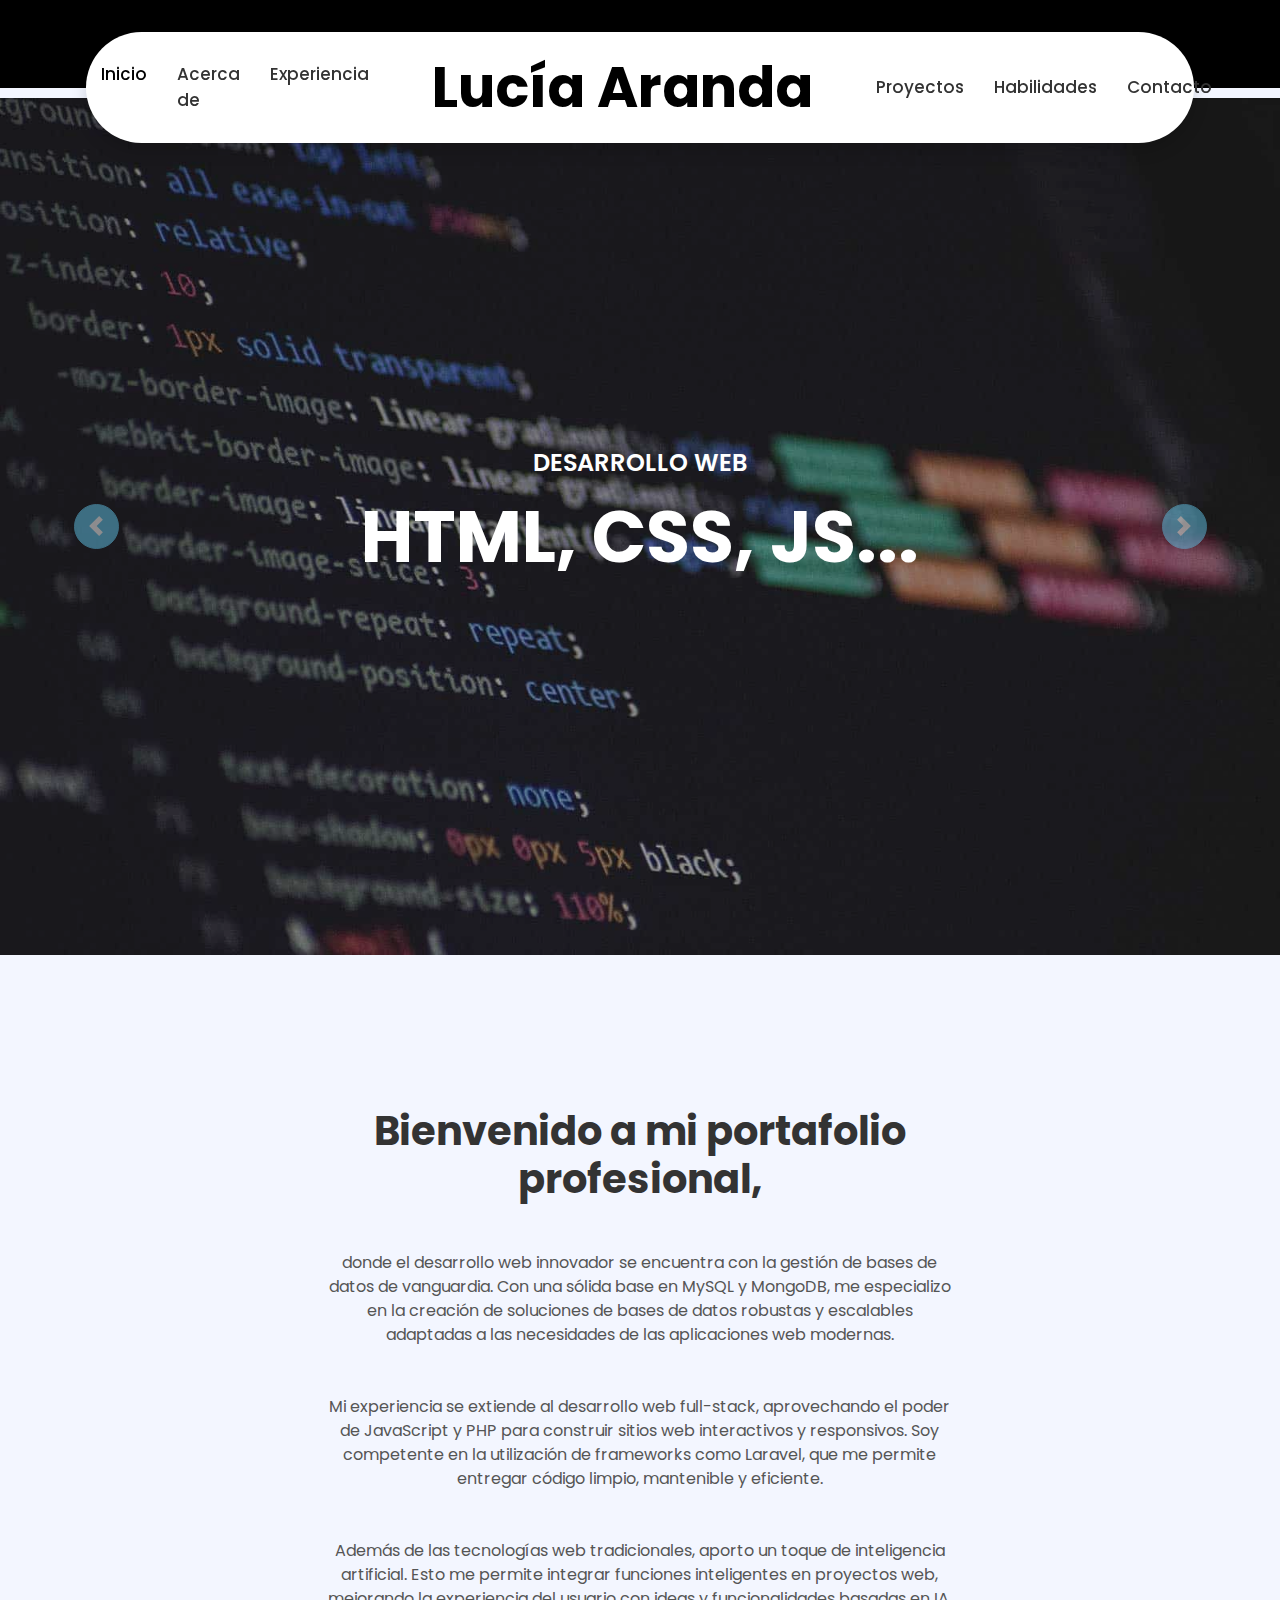
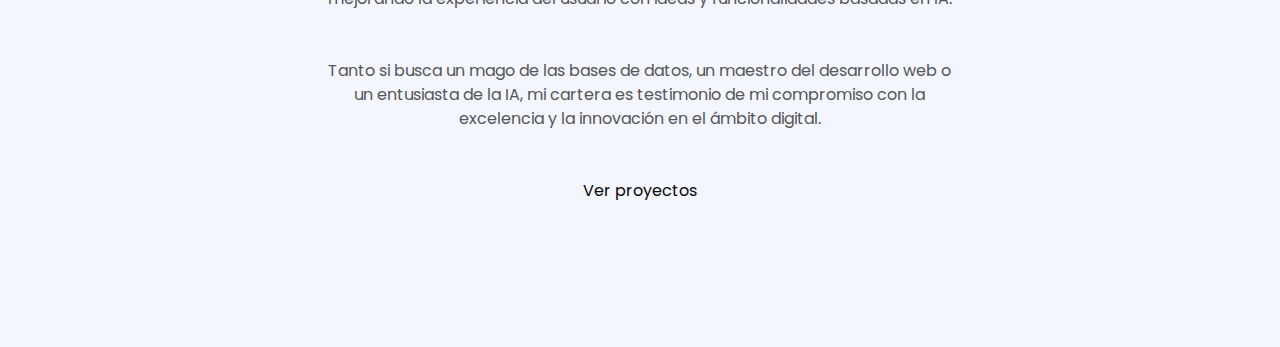
==== index.html @ f01126d0 "Update index.html" ====
<!DOCTYPE html>
<html lang="en">

<head>
    <meta charset="utf-8">
    <title>Lucía Aranda</title>
    <meta content="width=device-width, initial-scale=1.0" name="viewport">
    <meta content="Free HTML Templates" name="keywords">
    <meta content="Free HTML Templates" name="description">

    <!-- Favicon -->
    <link href="img/lcag.svg" rel="icon">

    <!-- Google Web Fonts -->
    <link rel="preconnect" href="https://fonts.gstatic.com">
    <link href="https://fonts.googleapis.com/css2?family=Poppins:wght@400;500;600;700&display=swap" rel="stylesheet">

    <!-- Font Awesome -->
    <link href="https://cdnjs.cloudflare.com/ajax/libs/font-awesome/5.10.0/css/all.min.css" rel="stylesheet">

    <!-- Libraries Stylesheet -->
    <link href="lib/owlcarousel/assets/owl.carousel.min.css" rel="stylesheet">
    <link href="lib/lightbox/css/lightbox.min.css" rel="stylesheet">

    <!-- Customized Bootstrap Stylesheet -->
    <link href="css/style.css" rel="stylesheet">
</head>

<body>
    <!-- Topbar Start -->
    <div class="container-fluid bg-primary py-3 d-none d-md-block">
        <div class="container">
            <div class="row">
                <div class="col-md-6 text-center text-lg-right">
                </div>
            </div>
        </div>
    </div>
    <!-- Topbar End -->


    <!-- Navbar Start -->
    <div class="container-fluid position-relative nav-bar p-0">
        <div class="container-lg position-relative p-0 px-lg-3" style="z-index: 9;">
            <nav class="navbar navbar-expand-lg bg-white navbar-light shadow p-lg-0">
                <a href="index.html" class="navbar-brand d-block d-lg-none">
                   
                </a>
                <button type="button" class="navbar-toggler" data-toggle="collapse" data-target="#navbarCollapse">
                    <span class="navbar-toggler-icon"></span>
                </button>
                <div class="collapse navbar-collapse justify-content-between" id="navbarCollapse">
                    <div class="navbar-nav ml-auto py-0">
                        <a href="index.html" class="nav-item nav-link active">Inicio</a>
                        <a href="acerca.html" class="nav-item nav-link">Acerca de</a>
                        <a href="experiencia.html" class="nav-item nav-link">Experiencia</a>
                    </div>
                    <a href="index.html" class="navbar-brand mx-5 d-none d-lg-block">
                        <h1 class="m-0 display-4 text-primary">Lucía Aranda</h1>
                    </a>
                    <div class="navbar-nav mr-auto py-0">
                        <a href="proyectos.html" class="nav-item nav-link">Proyectos</a>
                        <a href="habilidades.html" class="nav-item nav-link">Habilidades</a>
                        <a href="contacto.html" class="nav-item nav-link">Contacto</a>
                    </div>
                </div>
            </nav>
        </div>
    </div>
    <!-- Navbar End -->


    <!-- Carousel Start -->
    <div class="container-fluid p-0 mb-2 pb-5">
        <div id="header-carousel" class="carousel slide" data-ride="carousel">
            <div class="carousel-inner">
                <div class="carousel-item active">
                    <img class="w-100" src="img/carousel-1.jpg" alt="Image">
                    <div class="carousel-caption d-flex flex-column align-items-center justify-content-center">
                        <div class="p-3" style="max-width: 900px;">
                            <h4 class="text-white text-uppercase mb-md-3">Desarrollo web</h4>
                            <h1 class="display-3 text-white mb-md-4">HTML, CSS, JS...</h1>
                        </div>
                    </div>
                </div>
                <div class="carousel-item">
                    <img class="w-100" src="img/carousel-2.jpg" alt="Image">
                    <div class="carousel-caption d-flex flex-column align-items-center justify-content-center">
                        <div class="p-3" style="max-width: 900px;">
                            <h4 class="text-white text-uppercase mb-md-3">Gestión de bases de datos</h4>
                            <h1 class="display-3 text-white mb-md-4">SQL, Mongo y más.</h1>
                        </div>
                    </div>
                </div>
            </div>
            <a class="carousel-control-prev" href="#header-carousel" data-slide="prev">
                <div class="btn btn-secondary px-0" style="width: 45px; height: 45px;">
                    <span class="carousel-control-prev-icon mb-n1"></span>
                </div>
            </a>
            <a class="carousel-control-next" href="#header-carousel" data-slide="next">
                <div class="btn btn-secondary px-0" style="width: 45px; height: 45px;">
                    <span class="carousel-control-next-icon mb-n1"></span>
                </div>
            </a>
        </div>
    </div>
    <!-- Carousel End -->

      <!-- Contact Start -->
    <div class="container-fluid py-5">
        <div class="container py-5">
            <div class="row justify-content-center">
                <div class="col-lg-7">
                    <h1 class="position-relative text-center mb-5">Bienvenido a mi portafolio profesional,</h1>
                    <center>
                    <p class="position-relative text-center mb-5">donde el desarrollo web innovador se encuentra con la gestión de bases de datos de vanguardia. Con una sólida base en MySQL y MongoDB, me especializo en la creación de soluciones de bases de datos robustas y escalables adaptadas a las necesidades de las aplicaciones web modernas.</p>
                    <p class="position-relative text-center mb-5">Mi experiencia se extiende al desarrollo web full-stack, aprovechando el poder de JavaScript y PHP para construir sitios web interactivos y responsivos. Soy competente en la utilización de frameworks como Laravel, que me permite entregar código limpio, mantenible y eficiente.</p>
                    <p class="position-relative text-center mb-5">Además de las tecnologías web tradicionales, aporto un toque de inteligencia artificial. Esto me permite integrar funciones inteligentes en proyectos web, mejorando la experiencia del usuario con ideas y funcionalidades basadas en IA.</p>
                    <p class="position-relative text-center mb-5">Tanto si busca un mago de las bases de datos, un maestro del desarrollo web o un entusiasta de la IA, mi cartera es testimonio de mi compromiso con la excelencia y la innovación en el ámbito digital.</p>
                    <p class="position-relative text-center mb-5"><a href="https://lucia-aranda.github.io/portfolio/projects.html">Ver proyectos</p>
                    </center>
                </div>
            </div>
        </div>
    </div>
    <!-- Contact End -->
    
    <!-- Back to Top -->
    <a href="#" class="btn btn-secondary px-2 back-to-top"><i class="fa fa-angle-double-up"></i></a>


    <!-- JavaScript Libraries -->
    <script src="https://code.jquery.com/jquery-3.4.1.min.js"></script>
    <script src="https://stackpath.bootstrapcdn.com/bootstrap/4.4.1/js/bootstrap.bundle.min.js"></script>
    <script src="lib/easing/easing.min.js"></script>
    <script src="lib/waypoints/waypoints.min.js"></script>
    <script src="lib/owlcarousel/owl.carousel.min.js"></script>
    <script src="lib/isotope/isotope.pkgd.min.js"></script>
    <script src="lib/lightbox/js/lightbox.min.js"></script>

    <!-- Contact Javascript File -->
    <script src="mail/jqBootstrapValidation.min.js"></script>
    <script src="mail/contact.js"></script>

    <!-- Template Javascript -->
    <script src="js/main.js"></script>
</body>

</html>
---- css/style.css ----
/******* Bootstrap Theming ********/
/*!
 * Bootstrap v4.5.3 (https://getbootstrap.com/)
 * Copyright 2011-2020 The Bootstrap Authors
 * Copyright 2011-2020 Twitter, Inc.
 * Licensed under MIT (https://github.com/twbs/bootstrap/blob/main/LICENSE)
 */
:root {
  --blue: #007bff;
  --indigo: #6610f2;
  --purple: #6f42c1;
  --pink: #0e0e0e;
  --red: #dc3545;
  --orange: #fd7e14;
  --yellow: #ffc107;
  --green: #28a745;
  --teal: #20c997;
  --cyan: #17a2b8;
  --white: #fff;
  --gray: #6c757d;
  --gray-dark: #343a40;
  --primary: #060606;
  --secondary: #62C3E7;
  --success: #28a745;
  --info: #17a2b8;
  --warning: #ffc107;
  --danger: #dc3545;
  --light: #FFFFFF;
  --dark: #333333;
  --breakpoint-xs: 0;
  --breakpoint-sm: 576px;
  --breakpoint-md: 768px;
  --breakpoint-lg: 992px;
  --breakpoint-xl: 1200px;
  --font-family-sans-serif: "Poppins", sans-serif;
  --font-family-monospace: SFMono-Regular, Menlo, Monaco, Consolas, "Liberation Mono", "Courier New", monospace;
}

*,
*::before,
*::after {
  box-sizing: border-box;
}

html {
  font-family: sans-serif;
  line-height: 1.15;
  -webkit-text-size-adjust: 100%;
  -webkit-tap-highlight-color: rgba(0, 0, 0, 0);
}

article, aside, figcaption, figure, footer, header, hgroup, main, nav, section {
  display: block;
}

body {
  margin: 0;
  font-family: "Poppins", sans-serif;
  font-size: 1rem;
  font-weight: 400;
  line-height: 1.5;
  color: #555555;
  text-align: left;
  background-color: #F3F6FF;
}

[tabindex="-1"]:focus:not(:focus-visible) {
  outline: 0 !important;
}

hr {
  box-sizing: content-box;
  height: 0;
  overflow: visible;
}

h1, h2, h3, h4, h5, h6 {
  margin-top: 0;
  margin-bottom: 0.5rem;
}

p {
  margin-top: 0;
  margin-bottom: 1rem;
}

abbr[title],
abbr[data-original-title] {
  text-decoration: underline;
  text-decoration: underline dotted;
  cursor: help;
  border-bottom: 0;
  text-decoration-skip-ink: none;
}

address {
  margin-bottom: 1rem;
  font-style: normal;
  line-height: inherit;
}

ol,
ul,
dl {
  margin-top: 0;
  margin-bottom: 1rem;
}

ol ol,
ul ul,
ol ul,
ul ol {
  margin-bottom: 0;
}

dt {
  font-weight: 700;
}

dd {
  margin-bottom: .5rem;
  margin-left: 0;
}

blockquote {
  margin: 0 0 1rem;
}

b,
strong {
  font-weight: bolder;
}

small {
  font-size: 80%;
}

sub,
sup {
  position: relative;
  font-size: 75%;
  line-height: 0;
  vertical-align: baseline;
}

sub {
  bottom: -.25em;
}

sup {
  top: -.5em;
}

a {
  color: #060606;
  text-decoration: none;
  background-color: transparent;
}

a:hover {
  color: #050505;
  text-decoration: underline;
}

a:not([href]):not([class]) {
  color: inherit;
  text-decoration: none;
}

a:not([href]):not([class]):hover {
  color: inherit;
  text-decoration: none;
}

pre,
code,
kbd,
samp {
  font-family: SFMono-Regular, Menlo, Monaco, Consolas, "Liberation Mono", "Courier New", monospace;
  font-size: 1em;
}

pre {
  margin-top: 0;
  margin-bottom: 1rem;
  overflow: auto;
  -ms-overflow-style: scrollbar;
}

figure {
  margin: 0 0 1rem;
}

img {
  vertical-align: middle;
  border-style: none;
}

svg {
  overflow: hidden;
  vertical-align: middle;
}

table {
  border-collapse: collapse;
}

caption {
  padding-top: 0.75rem;
  padding-bottom: 0.75rem;
  color: #6c757d;
  text-align: left;
  caption-side: bottom;
}

th {
  text-align: inherit;
  text-align: -webkit-match-parent;
}

label {
  display: inline-block;
  margin-bottom: 0.5rem;
}

button {
  border-radius: 0;
}

button:focus {
  outline: 1px dotted;
  outline: 5px auto -webkit-focus-ring-color;
}

input,
button,
select,
optgroup,
textarea {
  margin: 0;
  font-family: inherit;
  font-size: inherit;
  line-height: inherit;
}

button,
input {
  overflow: visible;
}

button,
select {
  text-transform: none;
}

[role="button"] {
  cursor: pointer;
}

select {
  word-wrap: normal;
}

button,
[type="button"],
[type="reset"],
[type="submit"] {
  -webkit-appearance: button;
}

button:not(:disabled),
[type="button"]:not(:disabled),
[type="reset"]:not(:disabled),
[type="submit"]:not(:disabled) {
  cursor: pointer;
}

button::-moz-focus-inner,
[type="button"]::-moz-focus-inner,
[type="reset"]::-moz-focus-inner,
[type="submit"]::-moz-focus-inner {
  padding: 0;
  border-style: none;
}

input[type="radio"],
input[type="checkbox"] {
  box-sizing: border-box;
  padding: 0;
}

textarea {
  overflow: auto;
  resize: vertical;
}

fieldset {
  min-width: 0;
  padding: 0;
  margin: 0;
  border: 0;
}

legend {
  display: block;
  width: 100%;
  max-width: 100%;
  padding: 0;
  margin-bottom: .5rem;
  font-size: 1.5rem;
  line-height: inherit;
  color: inherit;
  white-space: normal;
}

@media (max-width: 1200px) {
  legend {
    font-size: calc(1.275rem + 0.3vw) ;
  }
}

progress {
  vertical-align: baseline;
}

[type="number"]::-webkit-inner-spin-button,
[type="number"]::-webkit-outer-spin-button {
  height: auto;
}

[type="search"] {
  outline-offset: -2px;
  -webkit-appearance: none;
}

[type="search"]::-webkit-search-decoration {
  -webkit-appearance: none;
}

::-webkit-file-upload-button {
  font: inherit;
  -webkit-appearance: button;
}

output {
  display: inline-block;
}

summary {
  display: list-item;
  cursor: pointer;
}

template {
  display: none;
}

[hidden] {
  display: none !important;
}

h1, h2, h3, h4, h5, h6,
.h1, .h2, .h3, .h4, .h5, .h6 {
  margin-bottom: 0.5rem;
  font-weight: 500;
  line-height: 1.2;
  color: #333333;
}

h1, .h1 {
  font-size: 2.5rem;
}

@media (max-width: 1200px) {
  h1, .h1 {
    font-size: calc(1.375rem + 1.5vw) ;
  }
}

h2, .h2 {
  font-size: 2rem;
}

@media (max-width: 1200px) {
  h2, .h2 {
    font-size: calc(1.325rem + 0.9vw) ;
  }
}

h3, .h3 {
  font-size: 1.75rem;
}

@media (max-width: 1200px) {
  h3, .h3 {
    font-size: calc(1.3rem + 0.6vw) ;
  }
}

h4, .h4 {
  font-size: 1.5rem;
}

@media (max-width: 1200px) {
  h4, .h4 {
    font-size: calc(1.275rem + 0.3vw) ;
  }
}

h5, .h5 {
  font-size: 1.25rem;
}

h6, .h6 {
  font-size: 1rem;
}

.lead {
  font-size: 1.25rem;
  font-weight: 300;
}

.display-1 {
  font-size: 6rem;
  font-weight: 300;
  line-height: 1.2;
}

@media (max-width: 1200px) {
  .display-1 {
    font-size: calc(1.725rem + 5.7vw) ;
  }
}

.display-2 {
  font-size: 5.5rem;
  font-weight: 300;
  line-height: 1.2;
}

@media (max-width: 1200px) {
  .display-2 {
    font-size: calc(1.675rem + 5.1vw) ;
  }
}

.display-3 {
  font-size: 4.5rem;
  font-weight: 300;
  line-height: 1.2;
}

@media (max-width: 1200px) {
  .display-3 {
    font-size: calc(1.575rem + 3.9vw) ;
  }
}

.display-4 {
  font-size: 3.5rem;
  font-weight: 300;
  line-height: 1.2;
}

@media (max-width: 1200px) {
  .display-4 {
    font-size: calc(1.475rem + 2.7vw) ;
  }
}

hr {
  margin-top: 1rem;
  margin-bottom: 1rem;
  border: 0;
  border-top: 1px solid rgba(0, 0, 0, 0.1);
}

small,
.small {
  font-size: 80%;
  font-weight: 400;
}

mark,
.mark {
  padding: 0.2em;
  background-color: #fcf8e3;
}

.list-unstyled {
  padding-left: 0;
  list-style: none;
}

.list-inline {
  padding-left: 0;
  list-style: none;
}

.list-inline-item {
  display: inline-block;
}

.list-inline-item:not(:last-child) {
  margin-right: 0.5rem;
}

.initialism {
  font-size: 90%;
  text-transform: uppercase;
}

.blockquote {
  margin-bottom: 1rem;
  font-size: 1.25rem;
}

.blockquote-footer {
  display: block;
  font-size: 80%;
  color: #6c757d;
}

.blockquote-footer::before {
  content: "\2014\00A0";
}

.img-fluid {
  max-width: 100%;
  height: auto;
}

.img-thumbnail {
  padding: 0.25rem;
  background-color: #F3F6FF;
  border: 1px solid #dee2e6;
  border-radius: 5px;
  max-width: 100%;
  height: auto;
}

.figure {
  display: inline-block;
}

.figure-img {
  margin-bottom: 0.5rem;
  line-height: 1;
}

.figure-caption {
  font-size: 90%;
  color: #6c757d;
}

code {
  font-size: 87.5%;
  color: #080808;
  word-wrap: break-word;
}

a > code {
  color: inherit;
}

kbd {
  padding: 0.2rem 0.4rem;
  font-size: 87.5%;
  color: #fff;
  background-color: #212529;
  border-radius: 0.2rem;
}

kbd kbd {
  padding: 0;
  font-size: 100%;
  font-weight: 700;
}

pre {
  display: block;
  font-size: 87.5%;
  color: #212529;
}

pre code {
  font-size: inherit;
  color: inherit;
  word-break: normal;
}

.pre-scrollable {
  max-height: 340px;
  overflow-y: scroll;
}

.container,
.container-fluid,
.container-sm,
.container-md,
.container-lg,
.container-xl {
  width: 100%;
  padding-right: 15px;
  padding-left: 15px;
  margin-right: auto;
  margin-left: auto;
}

@media (min-width: 576px) {
  .container, .container-sm {
    max-width: 540px;
  }
}

@media (min-width: 768px) {
  .container, .container-sm, .container-md {
    max-width: 720px;
  }
}

@media (min-width: 992px) {
  .container, .container-sm, .container-md, .container-lg {
    max-width: 960px;
  }
}

@media (min-width: 1200px) {
  .container, .container-sm, .container-md, .container-lg, .container-xl {
    max-width: 1140px;
  }
}

.row {
  display: flex;
  flex-wrap: wrap;
  margin-right: -15px;
  margin-left: -15px;
}

.no-gutters {
  margin-right: 0;
  margin-left: 0;
}

.no-gutters > .col,
.no-gutters > [class*="col-"] {
  padding-right: 0;
  padding-left: 0;
}

.col-1, .col-2, .col-3, .col-4, .col-5, .col-6, .col-7, .col-8, .col-9, .col-10, .col-11, .col-12, .col,
.col-auto, .col-sm-1, .col-sm-2, .col-sm-3, .col-sm-4, .col-sm-5, .col-sm-6, .col-sm-7, .col-sm-8, .col-sm-9, .col-sm-10, .col-sm-11, .col-sm-12, .col-sm,
.col-sm-auto, .col-md-1, .col-md-2, .col-md-3, .col-md-4, .col-md-5, .col-md-6, .col-md-7, .col-md-8, .col-md-9, .col-md-10, .col-md-11, .col-md-12, .col-md,
.col-md-auto, .col-lg-1, .col-lg-2, .col-lg-3, .col-lg-4, .col-lg-5, .col-lg-6, .col-lg-7, .col-lg-8, .col-lg-9, .col-lg-10, .col-lg-11, .col-lg-12, .col-lg,
.col-lg-auto, .col-xl-1, .col-xl-2, .col-xl-3, .col-xl-4, .col-xl-5, .col-xl-6, .col-xl-7, .col-xl-8, .col-xl-9, .col-xl-10, .col-xl-11, .col-xl-12, .col-xl,
.col-xl-auto {
  position: relative;
  width: 100%;
  padding-right: 15px;
  padding-left: 15px;
}

.col {
  flex-basis: 0;
  flex-grow: 1;
  max-width: 100%;
}

.row-cols-1 > * {
  flex: 0 0 100%;
  max-width: 100%;
}

.row-cols-2 > * {
  flex: 0 0 50%;
  max-width: 50%;
}

.row-cols-3 > * {
  flex: 0 0 33.33333%;
  max-width: 33.33333%;
}

.row-cols-4 > * {
  flex: 0 0 25%;
  max-width: 25%;
}

.row-cols-5 > * {
  flex: 0 0 20%;
  max-width: 20%;
}

.row-cols-6 > * {
  flex: 0 0 16.66667%;
  max-width: 16.66667%;
}

.col-auto {
  flex: 0 0 auto;
  width: auto;
  max-width: 100%;
}

.col-1 {
  flex: 0 0 8.33333%;
  max-width: 8.33333%;
}

.col-2 {
  flex: 0 0 16.66667%;
  max-width: 16.66667%;
}

.col-3 {
  flex: 0 0 25%;
  max-width: 25%;
}

.col-4 {
  flex: 0 0 33.33333%;
  max-width: 33.33333%;
}

.col-5 {
  flex: 0 0 41.66667%;
  max-width: 41.66667%;
}

.col-6 {
  flex: 0 0 50%;
  max-width: 50%;
}

.col-7 {
  flex: 0 0 58.33333%;
  max-width: 58.33333%;
}

.col-8 {
  flex: 0 0 66.66667%;
  max-width: 66.66667%;
}

.col-9 {
  flex: 0 0 75%;
  max-width: 75%;
}

.col-10 {
  flex: 0 0 83.33333%;
  max-width: 83.33333%;
}

.col-11 {
  flex: 0 0 91.66667%;
  max-width: 91.66667%;
}

.col-12 {
  flex: 0 0 100%;
  max-width: 100%;
}

.order-first {
  order: -1;
}

.order-last {
  order: 13;
}

.order-0 {
  order: 0;
}

.order-1 {
  order: 1;
}

.order-2 {
  order: 2;
}

.order-3 {
  order: 3;
}

.order-4 {
  order: 4;
}

.order-5 {
  order: 5;
}

.order-6 {
  order: 6;
}

.order-7 {
  order: 7;
}

.order-8 {
  order: 8;
}

.order-9 {
  order: 9;
}

.order-10 {
  order: 10;
}

.order-11 {
  order: 11;
}

.order-12 {
  order: 12;
}

.offset-1 {
  margin-left: 8.33333%;
}

.offset-2 {
  margin-left: 16.66667%;
}

.offset-3 {
  margin-left: 25%;
}

.offset-4 {
  margin-left: 33.33333%;
}

.offset-5 {
  margin-left: 41.66667%;
}

.offset-6 {
  margin-left: 50%;
}

.offset-7 {
  margin-left: 58.33333%;
}

.offset-8 {
  margin-left: 66.66667%;
}

.offset-9 {
  margin-left: 75%;
}

.offset-10 {
  margin-left: 83.33333%;
}

.offset-11 {
  margin-left: 91.66667%;
}

@media (min-width: 576px) {
  .col-sm {
    flex-basis: 0;
    flex-grow: 1;
    max-width: 100%;
  }
  .row-cols-sm-1 > * {
    flex: 0 0 100%;
    max-width: 100%;
  }
  .row-cols-sm-2 > * {
    flex: 0 0 50%;
    max-width: 50%;
  }
  .row-cols-sm-3 > * {
    flex: 0 0 33.33333%;
    max-width: 33.33333%;
  }
  .row-cols-sm-4 > * {
    flex: 0 0 25%;
    max-width: 25%;
  }
  .row-cols-sm-5 > * {
    flex: 0 0 20%;
    max-width: 20%;
  }
  .row-cols-sm-6 > * {
    flex: 0 0 16.66667%;
    max-width: 16.66667%;
  }
  .col-sm-auto {
    flex: 0 0 auto;
    width: auto;
    max-width: 100%;
  }
  .col-sm-1 {
    flex: 0 0 8.33333%;
    max-width: 8.33333%;
  }
  .col-sm-2 {
    flex: 0 0 16.66667%;
    max-width: 16.66667%;
  }
  .col-sm-3 {
    flex: 0 0 25%;
    max-width: 25%;
  }
  .col-sm-4 {
    flex: 0 0 33.33333%;
    max-width: 33.33333%;
  }
  .col-sm-5 {
    flex: 0 0 41.66667%;
    max-width: 41.66667%;
  }
  .col-sm-6 {
    flex: 0 0 50%;
    max-width: 50%;
  }
  .col-sm-7 {
    flex: 0 0 58.33333%;
    max-width: 58.33333%;
  }
  .col-sm-8 {
    flex: 0 0 66.66667%;
    max-width: 66.66667%;
  }
  .col-sm-9 {
    flex: 0 0 75%;
    max-width: 75%;
  }
  .col-sm-10 {
    flex: 0 0 83.33333%;
    max-width: 83.33333%;
  }
  .col-sm-11 {
    flex: 0 0 91.66667%;
    max-width: 91.66667%;
  }
  .col-sm-12 {
    flex: 0 0 100%;
    max-width: 100%;
  }
  .order-sm-first {
    order: -1;
  }
  .order-sm-last {
    order: 13;
  }
  .order-sm-0 {
    order: 0;
  }
  .order-sm-1 {
    order: 1;
  }
  .order-sm-2 {
    order: 2;
  }
  .order-sm-3 {
    order: 3;
  }
  .order-sm-4 {
    order: 4;
  }
  .order-sm-5 {
    order: 5;
  }
  .order-sm-6 {
    order: 6;
  }
  .order-sm-7 {
    order: 7;
  }
  .order-sm-8 {
    order: 8;
  }
  .order-sm-9 {
    order: 9;
  }
  .order-sm-10 {
    order: 10;
  }
  .order-sm-11 {
    order: 11;
  }
  .order-sm-12 {
    order: 12;
  }
  .offset-sm-0 {
    margin-left: 0;
  }
  .offset-sm-1 {
    margin-left: 8.33333%;
  }
  .offset-sm-2 {
    margin-left: 16.66667%;
  }
  .offset-sm-3 {
    margin-left: 25%;
  }
  .offset-sm-4 {
    margin-left: 33.33333%;
  }
  .offset-sm-5 {
    margin-left: 41.66667%;
  }
  .offset-sm-6 {
    margin-left: 50%;
  }
  .offset-sm-7 {
    margin-left: 58.33333%;
  }
  .offset-sm-8 {
    margin-left: 66.66667%;
  }
  .offset-sm-9 {
    margin-left: 75%;
  }
  .offset-sm-10 {
    margin-left: 83.33333%;
  }
  .offset-sm-11 {
    margin-left: 91.66667%;
  }
}

@media (min-width: 768px) {
  .col-md {
    flex-basis: 0;
    flex-grow: 1;
    max-width: 100%;
  }
  .row-cols-md-1 > * {
    flex: 0 0 100%;
    max-width: 100%;
  }
  .row-cols-md-2 > * {
    flex: 0 0 50%;
    max-width: 50%;
  }
  .row-cols-md-3 > * {
    flex: 0 0 33.33333%;
    max-width: 33.33333%;
  }
  .row-cols-md-4 > * {
    flex: 0 0 25%;
    max-width: 25%;
  }
  .row-cols-md-5 > * {
    flex: 0 0 20%;
    max-width: 20%;
  }
  .row-cols-md-6 > * {
    flex: 0 0 16.66667%;
    max-width: 16.66667%;
  }
  .col-md-auto {
    flex: 0 0 auto;
    width: auto;
    max-width: 100%;
  }
  .col-md-1 {
    flex: 0 0 8.33333%;
    max-width: 8.33333%;
  }
  .col-md-2 {
    flex: 0 0 16.66667%;
    max-width: 16.66667%;
  }
  .col-md-3 {
    flex: 0 0 25%;
    max-width: 25%;
  }
  .col-md-4 {
    flex: 0 0 33.33333%;
    max-width: 33.33333%;
  }
  .col-md-5 {
    flex: 0 0 41.66667%;
    max-width: 41.66667%;
  }
  .col-md-6 {
    flex: 0 0 50%;
    max-width: 50%;
  }
  .col-md-7 {
    flex: 0 0 58.33333%;
    max-width: 58.33333%;
  }
  .col-md-8 {
    flex: 0 0 66.66667%;
    max-width: 66.66667%;
  }
  .col-md-9 {
    flex: 0 0 75%;
    max-width: 75%;
  }
  .col-md-10 {
    flex: 0 0 83.33333%;
    max-width: 83.33333%;
  }
  .col-md-11 {
    flex: 0 0 91.66667%;
    max-width: 91.66667%;
  }
  .col-md-12 {
    flex: 0 0 100%;
    max-width: 100%;
  }
  .order-md-first {
    order: -1;
  }
  .order-md-last {
    order: 13;
  }
  .order-md-0 {
    order: 0;
  }
  .order-md-1 {
    order: 1;
  }
  .order-md-2 {
    order: 2;
  }
  .order-md-3 {
    order: 3;
  }
  .order-md-4 {
    order: 4;
  }
  .order-md-5 {
    order: 5;
  }
  .order-md-6 {
    order: 6;
  }
  .order-md-7 {
    order: 7;
  }
  .order-md-8 {
    order: 8;
  }
  .order-md-9 {
    order: 9;
  }
  .order-md-10 {
    order: 10;
  }
  .order-md-11 {
    order: 11;
  }
  .order-md-12 {
    order: 12;
  }
  .offset-md-0 {
    margin-left: 0;
  }
  .offset-md-1 {
    margin-left: 8.33333%;
  }
  .offset-md-2 {
    margin-left: 16.66667%;
  }
  .offset-md-3 {
    margin-left: 25%;
  }
  .offset-md-4 {
    margin-left: 33.33333%;
  }
  .offset-md-5 {
    margin-left: 41.66667%;
  }
  .offset-md-6 {
    margin-left: 50%;
  }
  .offset-md-7 {
    margin-left: 58.33333%;
  }
  .offset-md-8 {
    margin-left: 66.66667%;
  }
  .offset-md-9 {
    margin-left: 75%;
  }
  .offset-md-10 {
    margin-left: 83.33333%;
  }
  .offset-md-11 {
    margin-left: 91.66667%;
  }
}

@media (min-width: 992px) {
  .col-lg {
    flex-basis: 0;
    flex-grow: 1;
    max-width: 100%;
  }
  .row-cols-lg-1 > * {
    flex: 0 0 100%;
    max-width: 100%;
  }
  .row-cols-lg-2 > * {
    flex: 0 0 50%;
    max-width: 50%;
  }
  .row-cols-lg-3 > * {
    flex: 0 0 33.33333%;
    max-width: 33.33333%;
  }
  .row-cols-lg-4 > * {
    flex: 0 0 25%;
    max-width: 25%;
  }
  .row-cols-lg-5 > * {
    flex: 0 0 20%;
    max-width: 20%;
  }
  .row-cols-lg-6 > * {
    flex: 0 0 16.66667%;
    max-width: 16.66667%;
  }
  .col-lg-auto {
    flex: 0 0 auto;
    width: auto;
    max-width: 100%;
  }
  .col-lg-1 {
    flex: 0 0 8.33333%;
    max-width: 8.33333%;
  }
  .col-lg-2 {
    flex: 0 0 16.66667%;
    max-width: 16.66667%;
  }
  .col-lg-3 {
    flex: 0 0 25%;
    max-width: 25%;
  }
  .col-lg-4 {
    flex: 0 0 33.33333%;
    max-width: 33.33333%;
  }
  .col-lg-5 {
    flex: 0 0 41.66667%;
    max-width: 41.66667%;
  }
  .col-lg-6 {
    flex: 0 0 50%;
    max-width: 50%;
  }
  .col-lg-7 {
    flex: 0 0 58.33333%;
    max-width: 58.33333%;
  }
  .col-lg-8 {
    flex: 0 0 66.66667%;
    max-width: 66.66667%;
  }
  .col-lg-9 {
    flex: 0 0 75%;
    max-width: 75%;
  }
  .col-lg-10 {
    flex: 0 0 83.33333%;
    max-width: 83.33333%;
  }
  .col-lg-11 {
    flex: 0 0 91.66667%;
    max-width: 91.66667%;
  }
  .col-lg-12 {
    flex: 0 0 100%;
    max-width: 100%;
  }
  .order-lg-first {
    order: -1;
  }
  .order-lg-last {
    order: 13;
  }
  .order-lg-0 {
    order: 0;
  }
  .order-lg-1 {
    order: 1;
  }
  .order-lg-2 {
    order: 2;
  }
  .order-lg-3 {
    order: 3;
  }
  .order-lg-4 {
    order: 4;
  }
  .order-lg-5 {
    order: 5;
  }
  .order-lg-6 {
    order: 6;
  }
  .order-lg-7 {
    order: 7;
  }
  .order-lg-8 {
    order: 8;
  }
  .order-lg-9 {
    order: 9;
  }
  .order-lg-10 {
    order: 10;
  }
  .order-lg-11 {
    order: 11;
  }
  .order-lg-12 {
    order: 12;
  }
  .offset-lg-0 {
    margin-left: 0;
  }
  .offset-lg-1 {
    margin-left: 8.33333%;
  }
  .offset-lg-2 {
    margin-left: 16.66667%;
  }
  .offset-lg-3 {
    margin-left: 25%;
  }
  .offset-lg-4 {
    margin-left: 33.33333%;
  }
  .offset-lg-5 {
    margin-left: 41.66667%;
  }
  .offset-lg-6 {
    margin-left: 50%;
  }
  .offset-lg-7 {
    margin-left: 58.33333%;
  }
  .offset-lg-8 {
    margin-left: 66.66667%;
  }
  .offset-lg-9 {
    margin-left: 75%;
  }
  .offset-lg-10 {
    margin-left: 83.33333%;
  }
  .offset-lg-11 {
    margin-left: 91.66667%;
  }
}

@media (min-width: 1200px) {
  .col-xl {
    flex-basis: 0;
    flex-grow: 1;
    max-width: 100%;
  }
  .row-cols-xl-1 > * {
    flex: 0 0 100%;
    max-width: 100%;
  }
  .row-cols-xl-2 > * {
    flex: 0 0 50%;
    max-width: 50%;
  }
  .row-cols-xl-3 > * {
    flex: 0 0 33.33333%;
    max-width: 33.33333%;
  }
  .row-cols-xl-4 > * {
    flex: 0 0 25%;
    max-width: 25%;
  }
  .row-cols-xl-5 > * {
    flex: 0 0 20%;
    max-width: 20%;
  }
  .row-cols-xl-6 > * {
    flex: 0 0 16.66667%;
    max-width: 16.66667%;
  }
  .col-xl-auto {
    flex: 0 0 auto;
    width: auto;
    max-width: 100%;
  }
  .col-xl-1 {
    flex: 0 0 8.33333%;
    max-width: 8.33333%;
  }
  .col-xl-2 {
    flex: 0 0 16.66667%;
    max-width: 16.66667%;
  }
  .col-xl-3 {
    flex: 0 0 25%;
    max-width: 25%;
  }
  .col-xl-4 {
    flex: 0 0 33.33333%;
    max-width: 33.33333%;
  }
  .col-xl-5 {
    flex: 0 0 41.66667%;
    max-width: 41.66667%;
  }
  .col-xl-6 {
    flex: 0 0 50%;
    max-width: 50%;
  }
  .col-xl-7 {
    flex: 0 0 58.33333%;
    max-width: 58.33333%;
  }
  .col-xl-8 {
    flex: 0 0 66.66667%;
    max-width: 66.66667%;
  }
  .col-xl-9 {
    flex: 0 0 75%;
    max-width: 75%;
  }
  .col-xl-10 {
    flex: 0 0 83.33333%;
    max-width: 83.33333%;
  }
  .col-xl-11 {
    flex: 0 0 91.66667%;
    max-width: 91.66667%;
  }
  .col-xl-12 {
    flex: 0 0 100%;
    max-width: 100%;
  }
  .order-xl-first {
    order: -1;
  }
  .order-xl-last {
    order: 13;
  }
  .order-xl-0 {
    order: 0;
  }
  .order-xl-1 {
    order: 1;
  }
  .order-xl-2 {
    order: 2;
  }
  .order-xl-3 {
    order: 3;
  }
  .order-xl-4 {
    order: 4;
  }
  .order-xl-5 {
    order: 5;
  }
  .order-xl-6 {
    order: 6;
  }
  .order-xl-7 {
    order: 7;
  }
  .order-xl-8 {
    order: 8;
  }
  .order-xl-9 {
    order: 9;
  }
  .order-xl-10 {
    order: 10;
  }
  .order-xl-11 {
    order: 11;
  }
  .order-xl-12 {
    order: 12;
  }
  .offset-xl-0 {
    margin-left: 0;
  }
  .offset-xl-1 {
    margin-left: 8.33333%;
  }
  .offset-xl-2 {
    margin-left: 16.66667%;
  }
  .offset-xl-3 {
    margin-left: 25%;
  }
  .offset-xl-4 {
    margin-left: 33.33333%;
  }
  .offset-xl-5 {
    margin-left: 41.66667%;
  }
  .offset-xl-6 {
    margin-left: 50%;
  }
  .offset-xl-7 {
    margin-left: 58.33333%;
  }
  .offset-xl-8 {
    margin-left: 66.66667%;
  }
  .offset-xl-9 {
    margin-left: 75%;
  }
  .offset-xl-10 {
    margin-left: 83.33333%;
  }
  .offset-xl-11 {
    margin-left: 91.66667%;
  }
}

.table {
  width: 100%;
  margin-bottom: 1rem;
  color: #555555;
}

.table th,
.table td {
  padding: 0.75rem;
  vertical-align: top;
  border-top: 1px solid #dee2e6;
}

.table thead th {
  vertical-align: bottom;
  border-bottom: 2px solid #dee2e6;
}

.table tbody + tbody {
  border-top: 2px solid #dee2e6;
}

.table-sm th,
.table-sm td {
  padding: 0.3rem;
}

.table-bordered {
  border: 1px solid #dee2e6;
}

.table-bordered th,
.table-bordered td {
  border: 1px solid #dee2e6;
}

.table-bordered thead th,
.table-bordered thead td {
  border-bottom-width: 2px;
}

.table-borderless th,
.table-borderless td,
.table-borderless thead th,
.table-borderless tbody + tbody {
  border: 0;
}

.table-striped tbody tr:nth-of-type(odd) {
  background-color: rgba(0, 0, 0, 0.05);
}

.table-hover tbody tr:hover {
  color: #555555;
  background-color: rgba(0, 0, 0, 0.075);
}

.table-primary,
.table-primary > th,
.table-primary > td {
  background-color: #fbe1e9;
}

.table-primary th,
.table-primary td,
.table-primary thead th,
.table-primary tbody + tbody {
  border-color: #121111;
}

.table-hover .table-primary:hover {
  background-color: #000000;
}

.table-hover .table-primary:hover > td,
.table-hover .table-primary:hover > th {
  background-color: #0e0e0e;
}

.table-secondary,
.table-secondary > th,
.table-secondary > td {
  background-color: #d3eef8;
}

.table-secondary th,
.table-secondary td,
.table-secondary thead th,
.table-secondary tbody + tbody {
  border-color: #ade0f3;
}

.table-hover .table-secondary:hover {
  background-color: #bde6f5;
}

.table-hover .table-secondary:hover > td,
.table-hover .table-secondary:hover > th {
  background-color: #bde6f5;
}

.table-success,
.table-success > th,
.table-success > td {
  background-color: #c3e6cb;
}

.table-success th,
.table-success td,
.table-success thead th,
.table-success tbody + tbody {
  border-color: #8fd19e;
}

.table-hover .table-success:hover {
  background-color: #b1dfbb;
}

.table-hover .table-success:hover > td,
.table-hover .table-success:hover > th {
  background-color: #b1dfbb;
}

.table-info,
.table-info > th,
.table-info > td {
  background-color: #bee5eb;
}

.table-info th,
.table-info td,
.table-info thead th,
.table-info tbody + tbody {
  border-color: #86cfda;
}

.table-hover .table-info:hover {
  background-color: #abdde5;
}

.table-hover .table-info:hover > td,
.table-hover .table-info:hover > th {
  background-color: #abdde5;
}

.table-warning,
.table-warning > th,
.table-warning > td {
  background-color: #ffeeba;
}

.table-warning th,
.table-warning td,
.table-warning thead th,
.table-warning tbody + tbody {
  border-color: #ffdf7e;
}

.table-hover .table-warning:hover {
  background-color: #ffe8a1;
}

.table-hover .table-warning:hover > td,
.table-hover .table-warning:hover > th {
  background-color: #ffe8a1;
}

.table-danger,
.table-danger > th,
.table-danger > td {
  background-color: #151515;
}

.table-danger th,
.table-danger td,
.table-danger thead th,
.table-danger tbody + tbody {
  border-color: #020202;
}

.table-hover .table-danger:hover {
  background-color: #060505;
}

.table-hover .table-danger:hover > td,
.table-hover .table-danger:hover > th {
  background-color: #0b0b0b;
}

.table-light,
.table-light > th,
.table-light > td {
  background-color: white;
}

.table-light th,
.table-light td,
.table-light thead th,
.table-light tbody + tbody {
  border-color: white;
}

.table-hover .table-light:hover {
  background-color: #f2f2f2;
}

.table-hover .table-light:hover > td,
.table-hover .table-light:hover > th {
  background-color: #f2f2f2;
}

.table-dark,
.table-dark > th,
.table-dark > td {
  background-color: #c6c6c6;
}

.table-dark th,
.table-dark td,
.table-dark thead th,
.table-dark tbody + tbody {
  border-color: #959595;
}

.table-hover .table-dark:hover {
  background-color: #b9b9b9;
}

.table-hover .table-dark:hover > td,
.table-hover .table-dark:hover > th {
  background-color: #b9b9b9;
}

.table-active,
.table-active > th,
.table-active > td {
  background-color: rgba(0, 0, 0, 0.075);
}

.table-hover .table-active:hover {
  background-color: rgba(0, 0, 0, 0.075);
}

.table-hover .table-active:hover > td,
.table-hover .table-active:hover > th {
  background-color: rgba(0, 0, 0, 0.075);
}

.table .thead-dark th {
  color: #fff;
  background-color: #343a40;
  border-color: #454d55;
}

.table .thead-light th {
  color: #495057;
  background-color: #e9ecef;
  border-color: #dee2e6;
}

.table-dark {
  color: #fff;
  background-color: #343a40;
}

.table-dark th,
.table-dark td,
.table-dark thead th {
  border-color: #454d55;
}

.table-dark.table-bordered {
  border: 0;
}

.table-dark.table-striped tbody tr:nth-of-type(odd) {
  background-color: rgba(255, 255, 255, 0.05);
}

.table-dark.table-hover tbody tr:hover {
  color: #fff;
  background-color: rgba(255, 255, 255, 0.075);
}

@media (max-width: 575.98px) {
  .table-responsive-sm {
    display: block;
    width: 100%;
    overflow-x: auto;
    -webkit-overflow-scrolling: touch;
  }
  .table-responsive-sm > .table-bordered {
    border: 0;
  }
}

@media (max-width: 767.98px) {
  .table-responsive-md {
    display: block;
    width: 100%;
    overflow-x: auto;
    -webkit-overflow-scrolling: touch;
  }
  .table-responsive-md > .table-bordered {
    border: 0;
  }
}

@media (max-width: 991.98px) {
  .table-responsive-lg {
    display: block;
    width: 100%;
    overflow-x: auto;
    -webkit-overflow-scrolling: touch;
  }
  .table-responsive-lg > .table-bordered {
    border: 0;
  }
}

@media (max-width: 1199.98px) {
  .table-responsive-xl {
    display: block;
    width: 100%;
    overflow-x: auto;
    -webkit-overflow-scrolling: touch;
  }
  .table-responsive-xl > .table-bordered {
    border: 0;
  }
}

.table-responsive {
  display: block;
  width: 100%;
  overflow-x: auto;
  -webkit-overflow-scrolling: touch;
}

.table-responsive > .table-bordered {
  border: 0;
}

.form-control {
  display: block;
  width: 100%;
  height: calc(1.5em + 0.75rem + 2px);
  padding: 0.375rem 0.75rem;
  font-size: 1rem;
  font-weight: 400;
  line-height: 1.5;
  color: #495057;
  background-color: #fff;
  background-clip: padding-box;
  border: 1px solid #ced4da;
  border-radius: 5px;
  transition: border-color 0.15s ease-in-out, box-shadow 0.15s ease-in-out;
}

@media (prefers-reduced-motion: reduce) {
  .form-control {
    transition: none;
  }
}

.form-control::-ms-expand {
  background-color: transparent;
  border: 0;
}

.form-control:-moz-focusring {
  color: transparent;
  text-shadow: 0 0 0 #495057;
}

.form-control:focus {
  color: #495057;
  background-color: #fff;
  border-color: white;
  outline: 0;
  box-shadow: 0 0 0 0.2rem rgba(241, 149, 178, 0.25);
}

.form-control::placeholder {
  color: #6c757d;
  opacity: 1;
}

.form-control:disabled, .form-control[readonly] {
  background-color: #e9ecef;
  opacity: 1;
}

input[type="date"].form-control,
input[type="time"].form-control,
input[type="datetime-local"].form-control,
input[type="month"].form-control {
  appearance: none;
}

select.form-control:focus::-ms-value {
  color: #495057;
  background-color: #fff;
}

.form-control-file,
.form-control-range {
  display: block;
  width: 100%;
}

.col-form-label {
  padding-top: calc(0.375rem + 1px);
  padding-bottom: calc(0.375rem + 1px);
  margin-bottom: 0;
  font-size: inherit;
  line-height: 1.5;
}

.col-form-label-lg {
  padding-top: calc(0.5rem + 1px);
  padding-bottom: calc(0.5rem + 1px);
  font-size: 1.25rem;
  line-height: 1.5;
}

.col-form-label-sm {
  padding-top: calc(0.25rem + 1px);
  padding-bottom: calc(0.25rem + 1px);
  font-size: 0.875rem;
  line-height: 1.5;
}

.form-control-plaintext {
  display: block;
  width: 100%;
  padding: 0.375rem 0;
  margin-bottom: 0;
  font-size: 1rem;
  line-height: 1.5;
  color: #555555;
  background-color: transparent;
  border: solid transparent;
  border-width: 1px 0;
}

.form-control-plaintext.form-control-sm, .form-control-plaintext.form-control-lg {
  padding-right: 0;
  padding-left: 0;
}

.form-control-sm {
  height: calc(1.5em + 0.5rem + 2px);
  padding: 0.25rem 0.5rem;
  font-size: 0.875rem;
  line-height: 1.5;
  border-radius: 0.2rem;
}

.form-control-lg {
  height: calc(1.5em + 1rem + 2px);
  padding: 0.5rem 1rem;
  font-size: 1.25rem;
  line-height: 1.5;
  border-radius: 0.3rem;
}

select.form-control[size], select.form-control[multiple] {
  height: auto;
}

textarea.form-control {
  height: auto;
}

.form-group {
  margin-bottom: 1rem;
}

.form-text {
  display: block;
  margin-top: 0.25rem;
}

.form-row {
  display: flex;
  flex-wrap: wrap;
  margin-right: -5px;
  margin-left: -5px;
}

.form-row > .col,
.form-row > [class*="col-"] {
  padding-right: 5px;
  padding-left: 5px;
}

.form-check {
  position: relative;
  display: block;
  padding-left: 1.25rem;
}

.form-check-input {
  position: absolute;
  margin-top: 0.3rem;
  margin-left: -1.25rem;
}

.form-check-input[disabled] ~ .form-check-label,
.form-check-input:disabled ~ .form-check-label {
  color: #6c757d;
}

.form-check-label {
  margin-bottom: 0;
}

.form-check-inline {
  display: inline-flex;
  align-items: center;
  padding-left: 0;
  margin-right: 0.75rem;
}

.form-check-inline .form-check-input {
  position: static;
  margin-top: 0;
  margin-right: 0.3125rem;
  margin-left: 0;
}

.valid-feedback {
  display: none;
  width: 100%;
  margin-top: 0.25rem;
  font-size: 80%;
  color: #28a745;
}

.valid-tooltip {
  position: absolute;
  top: 100%;
  left: 0;
  z-index: 5;
  display: none;
  max-width: 100%;
  padding: 0.25rem 0.5rem;
  margin-top: .1rem;
  font-size: 0.875rem;
  line-height: 1.5;
  color: #fff;
  background-color: rgba(40, 167, 69, 0.9);
  border-radius: 5px;
}

.was-validated :valid ~ .valid-feedback,
.was-validated :valid ~ .valid-tooltip,
.is-valid ~ .valid-feedback,
.is-valid ~ .valid-tooltip {
  display: block;
}

.was-validated .form-control:valid, .form-control.is-valid {
  border-color: #28a745;
  padding-right: calc(1.5em + 0.75rem);
  background-image: url("data:image/svg+xml,%3csvg xmlns='http://www.w3.org/2000/svg' width='8' height='8' viewBox='0 0 8 8'%3e%3cpath fill='%2328a745' d='M2.3 6.73L.6 4.53c-.4-1.04.46-1.4 1.1-.8l1.1 1.4 3.4-3.8c.6-.63 1.6-.27 1.2.7l-4 4.6c-.43.5-.8.4-1.1.1z'/%3e%3c/svg%3e");
  background-repeat: no-repeat;
  background-position: right calc(0.375em + 0.1875rem) center;
  background-size: calc(0.75em + 0.375rem) calc(0.75em + 0.375rem);
}

.was-validated .form-control:valid:focus, .form-control.is-valid:focus {
  border-color: #28a745;
  box-shadow: 0 0 0 0.2rem rgba(40, 167, 69, 0.25);
}

.was-validated textarea.form-control:valid, textarea.form-control.is-valid {
  padding-right: calc(1.5em + 0.75rem);
  background-position: top calc(0.375em + 0.1875rem) right calc(0.375em + 0.1875rem);
}

.was-validated .custom-select:valid, .custom-select.is-valid {
  border-color: #28a745;
  padding-right: calc(0.75em + 2.3125rem);
  background: url("data:image/svg+xml,%3csvg xmlns='http://www.w3.org/2000/svg' width='4' height='5' viewBox='0 0 4 5'%3e%3cpath fill='%23343a40' d='M2 0L0 2h4zm0 5L0 3h4z'/%3e%3c/svg%3e") no-repeat right 0.75rem center/8px 10px, url("data:image/svg+xml,%3csvg xmlns='http://www.w3.org/2000/svg' width='8' height='8' viewBox='0 0 8 8'%3e%3cpath fill='%2328a745' d='M2.3 6.73L.6 4.53c-.4-1.04.46-1.4 1.1-.8l1.1 1.4 3.4-3.8c.6-.63 1.6-.27 1.2.7l-4 4.6c-.43.5-.8.4-1.1.1z'/%3e%3c/svg%3e") #fff no-repeat center right 1.75rem/calc(0.75em + 0.375rem) calc(0.75em + 0.375rem);
}

.was-validated .custom-select:valid:focus, .custom-select.is-valid:focus {
  border-color: #28a745;
  box-shadow: 0 0 0 0.2rem rgba(40, 167, 69, 0.25);
}

.was-validated .form-check-input:valid ~ .form-check-label, .form-check-input.is-valid ~ .form-check-label {
  color: #28a745;
}

.was-validated .form-check-input:valid ~ .valid-feedback,
.was-validated .form-check-input:valid ~ .valid-tooltip, .form-check-input.is-valid ~ .valid-feedback,
.form-check-input.is-valid ~ .valid-tooltip {
  display: block;
}

.was-validated .custom-control-input:valid ~ .custom-control-label, .custom-control-input.is-valid ~ .custom-control-label {
  color: #28a745;
}

.was-validated .custom-control-input:valid ~ .custom-control-label::before, .custom-control-input.is-valid ~ .custom-control-label::before {
  border-color: #28a745;
}

.was-validated .custom-control-input:valid:checked ~ .custom-control-label::before, .custom-control-input.is-valid:checked ~ .custom-control-label::before {
  border-color: #34ce57;
  background-color: #34ce57;
}

.was-validated .custom-control-input:valid:focus ~ .custom-control-label::before, .custom-control-input.is-valid:focus ~ .custom-control-label::before {
  box-shadow: 0 0 0 0.2rem rgba(40, 167, 69, 0.25);
}

.was-validated .custom-control-input:valid:focus:not(:checked) ~ .custom-control-label::before, .custom-control-input.is-valid:focus:not(:checked) ~ .custom-control-label::before {
  border-color: #28a745;
}

.was-validated .custom-file-input:valid ~ .custom-file-label, .custom-file-input.is-valid ~ .custom-file-label {
  border-color: #28a745;
}

.was-validated .custom-file-input:valid:focus ~ .custom-file-label, .custom-file-input.is-valid:focus ~ .custom-file-label {
  border-color: #28a745;
  box-shadow: 0 0 0 0.2rem rgba(40, 167, 69, 0.25);
}

.invalid-feedback {
  display: none;
  width: 100%;
  margin-top: 0.25rem;
  font-size: 80%;
  color: #dc3545;
}

.invalid-tooltip {
  position: absolute;
  top: 100%;
  left: 0;
  z-index: 5;
  display: none;
  max-width: 100%;
  padding: 0.25rem 0.5rem;
  margin-top: .1rem;
  font-size: 0.875rem;
  line-height: 1.5;
  color: #fff;
  background-color: rgba(220, 53, 69, 0.9);
  border-radius: 5px;
}

.was-validated :invalid ~ .invalid-feedback,
.was-validated :invalid ~ .invalid-tooltip,
.is-invalid ~ .invalid-feedback,
.is-invalid ~ .invalid-tooltip {
  display: block;
}

.was-validated .form-control:invalid, .form-control.is-invalid {
  border-color: #dc3545;
  padding-right: calc(1.5em + 0.75rem);
  background-image: url("data:image/svg+xml,%3csvg xmlns='http://www.w3.org/2000/svg' width='12' height='12' fill='none' stroke='%23dc3545' viewBox='0 0 12 12'%3e%3ccircle cx='6' cy='6' r='4.5'/%3e%3cpath stroke-linejoin='round' d='M5.8 3.6h.4L6 6.5z'/%3e%3ccircle cx='6' cy='8.2' r='.6' fill='%23dc3545' stroke='none'/%3e%3c/svg%3e");
  background-repeat: no-repeat;
  background-position: right calc(0.375em + 0.1875rem) center;
  background-size: calc(0.75em + 0.375rem) calc(0.75em + 0.375rem);
}

.was-validated .form-control:invalid:focus, .form-control.is-invalid:focus {
  border-color: #dc3545;
  box-shadow: 0 0 0 0.2rem rgba(220, 53, 69, 0.25);
}

.was-validated textarea.form-control:invalid, textarea.form-control.is-invalid {
  padding-right: calc(1.5em + 0.75rem);
  background-position: top calc(0.375em + 0.1875rem) right calc(0.375em + 0.1875rem);
}

.was-validated .custom-select:invalid, .custom-select.is-invalid {
  border-color: #dc3545;
  padding-right: calc(0.75em + 2.3125rem);
  background: url("data:image/svg+xml,%3csvg xmlns='http://www.w3.org/2000/svg' width='4' height='5' viewBox='0 0 4 5'%3e%3cpath fill='%23343a40' d='M2 0L0 2h4zm0 5L0 3h4z'/%3e%3c/svg%3e") no-repeat right 0.75rem center/8px 10px, url("data:image/svg+xml,%3csvg xmlns='http://www.w3.org/2000/svg' width='12' height='12' fill='none' stroke='%23dc3545' viewBox='0 0 12 12'%3e%3ccircle cx='6' cy='6' r='4.5'/%3e%3cpath stroke-linejoin='round' d='M5.8 3.6h.4L6 6.5z'/%3e%3ccircle cx='6' cy='8.2' r='.6' fill='%23dc3545' stroke='none'/%3e%3c/svg%3e") #fff no-repeat center right 1.75rem/calc(0.75em + 0.375rem) calc(0.75em + 0.375rem);
}

.was-validated .custom-select:invalid:focus, .custom-select.is-invalid:focus {
  border-color: #dc3545;
  box-shadow: 0 0 0 0.2rem rgba(220, 53, 69, 0.25);
}

.was-validated .form-check-input:invalid ~ .form-check-label, .form-check-input.is-invalid ~ .form-check-label {
  color: #dc3545;
}

.was-validated .form-check-input:invalid ~ .invalid-feedback,
.was-validated .form-check-input:invalid ~ .invalid-tooltip, .form-check-input.is-invalid ~ .invalid-feedback,
.form-check-input.is-invalid ~ .invalid-tooltip {
  display: block;
}

.was-validated .custom-control-input:invalid ~ .custom-control-label, .custom-control-input.is-invalid ~ .custom-control-label {
  color: #dc3545;
}

.was-validated .custom-control-input:invalid ~ .custom-control-label::before, .custom-control-input.is-invalid ~ .custom-control-label::before {
  border-color: #dc3545;
}

.was-validated .custom-control-input:invalid:checked ~ .custom-control-label::before, .custom-control-input.is-invalid:checked ~ .custom-control-label::before {
  border-color: #e4606d;
  background-color: #e4606d;
}

.was-validated .custom-control-input:invalid:focus ~ .custom-control-label::before, .custom-control-input.is-invalid:focus ~ .custom-control-label::before {
  box-shadow: 0 0 0 0.2rem rgba(220, 53, 69, 0.25);
}

.was-validated .custom-control-input:invalid:focus:not(:checked) ~ .custom-control-label::before, .custom-control-input.is-invalid:focus:not(:checked) ~ .custom-control-label::before {
  border-color: #dc3545;
}

.was-validated .custom-file-input:invalid ~ .custom-file-label, .custom-file-input.is-invalid ~ .custom-file-label {
  border-color: #dc3545;
}

.was-validated .custom-file-input:invalid:focus ~ .custom-file-label, .custom-file-input.is-invalid:focus ~ .custom-file-label {
  border-color: #dc3545;
  box-shadow: 0 0 0 0.2rem rgba(220, 53, 69, 0.25);
}

.form-inline {
  display: flex;
  flex-flow: row wrap;
  align-items: center;
}

.form-inline .form-check {
  width: 100%;
}

@media (min-width: 576px) {
  .form-inline label {
    display: flex;
    align-items: center;
    justify-content: center;
    margin-bottom: 0;
  }
  .form-inline .form-group {
    display: flex;
    flex: 0 0 auto;
    flex-flow: row wrap;
    align-items: center;
    margin-bottom: 0;
  }
  .form-inline .form-control {
    display: inline-block;
    width: auto;
    vertical-align: middle;
  }
  .form-inline .form-control-plaintext {
    display: inline-block;
  }
  .form-inline .input-group,
  .form-inline .custom-select {
    width: auto;
  }
  .form-inline .form-check {
    display: flex;
    align-items: center;
    justify-content: center;
    width: auto;
    padding-left: 0;
  }
  .form-inline .form-check-input {
    position: relative;
    flex-shrink: 0;
    margin-top: 0;
    margin-right: 0.25rem;
    margin-left: 0;
  }
  .form-inline .custom-control {
    align-items: center;
    justify-content: center;
  }
  .form-inline .custom-control-label {
    margin-bottom: 0;
  }
}

.btn {
  display: inline-block;
  font-weight: 400;
  color: #555555;
  text-align: center;
  vertical-align: middle;
  user-select: none;
  background-color: transparent;
  border: 1px solid transparent;
  padding: 0.375rem 0.75rem;
  font-size: 1rem;
  line-height: 1.5;
  border-radius: 5px;
  transition: color 0.15s ease-in-out, background-color 0.15s ease-in-out, border-color 0.15s ease-in-out, box-shadow 0.15s ease-in-out;
}

@media (prefers-reduced-motion: reduce) {
  .btn {
    transition: none;
  }
}

.btn:hover {
  color: #555555;
  text-decoration: none;
}

.btn:focus, .btn.focus {
  outline: 0;
  box-shadow: 0 0 0 0.2rem rgba(241, 149, 178, 0.25);
}

.btn.disabled, .btn:disabled {
  opacity: 0.65;
}

.btn:not(:disabled):not(.disabled) {
  cursor: pointer;
}

a.btn.disabled,
fieldset:disabled a.btn {
  pointer-events: none;
}

.btn-primary {
  color: #212529;
  background-color: #0a090a;
  border-color: #0b0b0b;
}

.btn-primary:hover {
  color: #212529;
  background-color: #0d0d0d;
  border-color: #060606;
}

.btn-primary:focus, .btn-primary.focus {
  color: #212529;
  background-color: #0b0b0b;
  border-color: #090909;
  box-shadow: 0 0 0 0.2rem rgba(210, 132, 157, 0.5);
}

.btn-primary.disabled, .btn-primary:disabled {
  color: #212529;
  background-color: #0c0c0c;
  border-color: #100f10;
}

.btn-primary:not(:disabled):not(.disabled):active, .btn-primary:not(:disabled):not(.disabled).active,
.show > .btn-primary.dropdown-toggle {
  color: #fff;
  background-color: #0a0a0a;
  border-color: #0f0f0f;
}

.btn-primary:not(:disabled):not(.disabled):active:focus, .btn-primary:not(:disabled):not(.disabled).active:focus,
.show > .btn-primary.dropdown-toggle:focus {
  box-shadow: 0 0 0 0.2rem rgba(210, 132, 157, 0.5);
}

.btn-secondary {
  color: #212529;
  background-color: #62C3E7;
  border-color: #62C3E7;
}

.btn-secondary:hover {
  color: #212529;
  background-color: #41b6e2;
  border-color: #36b2e0;
}

.btn-secondary:focus, .btn-secondary.focus {
  color: #212529;
  background-color: #41b6e2;
  border-color: #36b2e0;
  box-shadow: 0 0 0 0.2rem rgba(88, 171, 203, 0.5);
}

.btn-secondary.disabled, .btn-secondary:disabled {
  color: #212529;
  background-color: #62C3E7;
  border-color: #62C3E7;
}

.btn-secondary:not(:disabled):not(.disabled):active, .btn-secondary:not(:disabled):not(.disabled).active,
.show > .btn-secondary.dropdown-toggle {
  color: #fff;
  background-color: #36b2e0;
  border-color: #2baedf;
}

.btn-secondary:not(:disabled):not(.disabled):active:focus, .btn-secondary:not(:disabled):not(.disabled).active:focus,
.show > .btn-secondary.dropdown-toggle:focus {
  box-shadow: 0 0 0 0.2rem rgba(88, 171, 203, 0.5);
}

.btn-success {
  color: #fff;
  background-color: #28a745;
  border-color: #28a745;
}

.btn-success:hover {
  color: #fff;
  background-color: #218838;
  border-color: #1e7e34;
}

.btn-success:focus, .btn-success.focus {
  color: #fff;
  background-color: #218838;
  border-color: #1e7e34;
  box-shadow: 0 0 0 0.2rem rgba(72, 180, 97, 0.5);
}

.btn-success.disabled, .btn-success:disabled {
  color: #fff;
  background-color: #28a745;
  border-color: #28a745;
}

.btn-success:not(:disabled):not(.disabled):active, .btn-success:not(:disabled):not(.disabled).active,
.show > .btn-success.dropdown-toggle {
  color: #fff;
  background-color: #1e7e34;
  border-color: #1c7430;
}

.btn-success:not(:disabled):not(.disabled):active:focus, .btn-success:not(:disabled):not(.disabled).active:focus,
.show > .btn-success.dropdown-toggle:focus {
  box-shadow: 0 0 0 0.2rem rgba(72, 180, 97, 0.5);
}

.btn-info {
  color: #fff;
  background-color: #17a2b8;
  border-color: #17a2b8;
}

.btn-info:hover {
  color: #fff;
  background-color: #138496;
  border-color: #117a8b;
}

.btn-info:focus, .btn-info.focus {
  color: #fff;
  background-color: #138496;
  border-color: #117a8b;
  box-shadow: 0 0 0 0.2rem rgba(58, 176, 195, 0.5);
}

.btn-info.disabled, .btn-info:disabled {
  color: #fff;
  background-color: #17a2b8;
  border-color: #17a2b8;
}

.btn-info:not(:disabled):not(.disabled):active, .btn-info:not(:disabled):not(.disabled).active,
.show > .btn-info.dropdown-toggle {
  color: #fff;
  background-color: #117a8b;
  border-color: #10707f;
}

.btn-info:not(:disabled):not(.disabled):active:focus, .btn-info:not(:disabled):not(.disabled).active:focus,
.show > .btn-info.dropdown-toggle:focus {
  box-shadow: 0 0 0 0.2rem rgba(58, 176, 195, 0.5);
}

.btn-warning {
  color: #212529;
  background-color: #ffc107;
  border-color: #ffc107;
}

.btn-warning:hover {
  color: #212529;
  background-color: #e0a800;
  border-color: #d39e00;
}

.btn-warning:focus, .btn-warning.focus {
  color: #212529;
  background-color: #e0a800;
  border-color: #d39e00;
  box-shadow: 0 0 0 0.2rem rgba(222, 170, 12, 0.5);
}

.btn-warning.disabled, .btn-warning:disabled {
  color: #212529;
  background-color: #ffc107;
  border-color: #ffc107;
}

.btn-warning:not(:disabled):not(.disabled):active, .btn-warning:not(:disabled):not(.disabled).active,
.show > .btn-warning.dropdown-toggle {
  color: #212529;
  background-color: #d39e00;
  border-color: #c69500;
}

.btn-warning:not(:disabled):not(.disabled):active:focus, .btn-warning:not(:disabled):not(.disabled).active:focus,
.show > .btn-warning.dropdown-toggle:focus {
  box-shadow: 0 0 0 0.2rem rgba(222, 170, 12, 0.5);
}

.btn-danger {
  color: #fff;
  background-color: #dc3545;
  border-color: #dc3545;
}

.btn-danger:hover {
  color: #fff;
  background-color: #c82333;
  border-color: #bd2130;
}

.btn-danger:focus, .btn-danger.focus {
  color: #fff;
  background-color: #c82333;
  border-color: #bd2130;
  box-shadow: 0 0 0 0.2rem rgba(225, 83, 97, 0.5);
}

.btn-danger.disabled, .btn-danger:disabled {
  color: #fff;
  background-color: #dc3545;
  border-color: #dc3545;
}

.btn-danger:not(:disabled):not(.disabled):active, .btn-danger:not(:disabled):not(.disabled).active,
.show > .btn-danger.dropdown-toggle {
  color: #fff;
  background-color: #bd2130;
  border-color: #b21f2d;
}

.btn-danger:not(:disabled):not(.disabled):active:focus, .btn-danger:not(:disabled):not(.disabled).active:focus,
.show > .btn-danger.dropdown-toggle:focus {
  box-shadow: 0 0 0 0.2rem rgba(225, 83, 97, 0.5);
}

.btn-light {
  color: #212529;
  background-color: #FFFFFF;
  border-color: #FFFFFF;
}

.btn-light:hover {
  color: #212529;
  background-color: #ececec;
  border-color: #e6e6e6;
}

.btn-light:focus, .btn-light.focus {
  color: #212529;
  background-color: #ececec;
  border-color: #e6e6e6;
  box-shadow: 0 0 0 0.2rem rgba(222, 222, 223, 0.5);
}

.btn-light.disabled, .btn-light:disabled {
  color: #212529;
  background-color: #FFFFFF;
  border-color: #FFFFFF;
}

.btn-light:not(:disabled):not(.disabled):active, .btn-light:not(:disabled):not(.disabled).active,
.show > .btn-light.dropdown-toggle {
  color: #212529;
  background-color: #e6e6e6;
  border-color: #dfdfdf;
}

.btn-light:not(:disabled):not(.disabled):active:focus, .btn-light:not(:disabled):not(.disabled).active:focus,
.show > .btn-light.dropdown-toggle:focus {
  box-shadow: 0 0 0 0.2rem rgba(222, 222, 223, 0.5);
}

.btn-dark {
  color: #fff;
  background-color: #333333;
  border-color: #333333;
}

.btn-dark:hover {
  color: #fff;
  background-color: #202020;
  border-color: #1a1a1a;
}

.btn-dark:focus, .btn-dark.focus {
  color: #fff;
  background-color: #202020;
  border-color: #1a1a1a;
  box-shadow: 0 0 0 0.2rem rgba(82, 82, 82, 0.5);
}

.btn-dark.disabled, .btn-dark:disabled {
  color: #fff;
  background-color: #333333;
  border-color: #333333;
}

.btn-dark:not(:disabled):not(.disabled):active, .btn-dark:not(:disabled):not(.disabled).active,
.show > .btn-dark.dropdown-toggle {
  color: #fff;
  background-color: #1a1a1a;
  border-color: #131313;
}

.btn-dark:not(:disabled):not(.disabled):active:focus, .btn-dark:not(:disabled):not(.disabled).active:focus,
.show > .btn-dark.dropdown-toggle:focus {
  box-shadow: 0 0 0 0.2rem rgba(82, 82, 82, 0.5);
}

.btn-outline-primary {
  color: #111111;
  border-color: #1c1b1b;
}

.btn-outline-primary:hover {
  color: #212529;
  background-color: #0b0a0a;
  border-color: #080808;
}

.btn-outline-primary:focus, .btn-outline-primary.focus {
  box-shadow: 0 0 0 0.2rem rgba(241, 149, 178, 0.5);
}

.btn-outline-primary.disabled, .btn-outline-primary:disabled {
  color: #1a1919;
  background-color: transparent;
}

.btn-outline-primary:not(:disabled):not(.disabled):active, .btn-outline-primary:not(:disabled):not(.disabled).active,
.show > .btn-outline-primary.dropdown-toggle {
  color: #212529;
  background-color: #070707;
  border-color: #050505;
}

.btn-outline-primary:not(:disabled):not(.disabled):active:focus, .btn-outline-primary:not(:disabled):not(.disabled).active:focus,
.show > .btn-outline-primary.dropdown-toggle:focus {
  box-shadow: 0 0 0 0.2rem rgba(241, 149, 178, 0.5);
}

.btn-outline-secondary {
  color: #62C3E7;
  border-color: #62C3E7;
}

.btn-outline-secondary:hover {
  color: #212529;
  background-color: #62C3E7;
  border-color: #62C3E7;
}

.btn-outline-secondary:focus, .btn-outline-secondary.focus {
  box-shadow: 0 0 0 0.2rem rgba(98, 195, 231, 0.5);
}

.btn-outline-secondary.disabled, .btn-outline-secondary:disabled {
  color: #62C3E7;
  background-color: transparent;
}

.btn-outline-secondary:not(:disabled):not(.disabled):active, .btn-outline-secondary:not(:disabled):not(.disabled).active,
.show > .btn-outline-secondary.dropdown-toggle {
  color: #212529;
  background-color: #62C3E7;
  border-color: #62C3E7;
}

.btn-outline-secondary:not(:disabled):not(.disabled):active:focus, .btn-outline-secondary:not(:disabled):not(.disabled).active:focus,
.show > .btn-outline-secondary.dropdown-toggle:focus {
  box-shadow: 0 0 0 0.2rem rgba(98, 195, 231, 0.5);
}

.btn-outline-success {
  color: #28a745;
  border-color: #28a745;
}

.btn-outline-success:hover {
  color: #fff;
  background-color: #28a745;
  border-color: #28a745;
}

.btn-outline-success:focus, .btn-outline-success.focus {
  box-shadow: 0 0 0 0.2rem rgba(40, 167, 69, 0.5);
}

.btn-outline-success.disabled, .btn-outline-success:disabled {
  color: #28a745;
  background-color: transparent;
}

.btn-outline-success:not(:disabled):not(.disabled):active, .btn-outline-success:not(:disabled):not(.disabled).active,
.show > .btn-outline-success.dropdown-toggle {
  color: #fff;
  background-color: #28a745;
  border-color: #28a745;
}

.btn-outline-success:not(:disabled):not(.disabled):active:focus, .btn-outline-success:not(:disabled):not(.disabled).active:focus,
.show > .btn-outline-success.dropdown-toggle:focus {
  box-shadow: 0 0 0 0.2rem rgba(40, 167, 69, 0.5);
}

.btn-outline-info {
  color: #17a2b8;
  border-color: #17a2b8;
}

.btn-outline-info:hover {
  color: #fff;
  background-color: #17a2b8;
  border-color: #17a2b8;
}

.btn-outline-info:focus, .btn-outline-info.focus {
  box-shadow: 0 0 0 0.2rem rgba(23, 162, 184, 0.5);
}

.btn-outline-info.disabled, .btn-outline-info:disabled {
  color: #0a0b0b;
  background-color: transparent;
}

.btn-outline-info:not(:disabled):not(.disabled):active, .btn-outline-info:not(:disabled):not(.disabled).active,
.show > .btn-outline-info.dropdown-toggle {
  color: #fff;
  background-color: #0b0b0b;
  border-color: #0a0a0a;
}

.btn-outline-info:not(:disabled):not(.disabled):active:focus, .btn-outline-info:not(:disabled):not(.disabled).active:focus,
.show > .btn-outline-info.dropdown-toggle:focus {
  box-shadow: 0 0 0 0.2rem rgba(23, 162, 184, 0.5);
}

.btn-outline-warning {
  color: #ffc107;
  border-color: #ffc107;
}

.btn-outline-warning:hover {
  color: #212529;
  background-color: #ffc107;
  border-color: #ffc107;
}

.btn-outline-warning:focus, .btn-outline-warning.focus {
  box-shadow: 0 0 0 0.2rem rgba(255, 193, 7, 0.5);
}

.btn-outline-warning.disabled, .btn-outline-warning:disabled {
  color: #ffc107;
  background-color: transparent;
}

.btn-outline-warning:not(:disabled):not(.disabled):active, .btn-outline-warning:not(:disabled):not(.disabled).active,
.show > .btn-outline-warning.dropdown-toggle {
  color: #212529;
  background-color: #ffc107;
  border-color: #ffc107;
}

.btn-outline-warning:not(:disabled):not(.disabled):active:focus, .btn-outline-warning:not(:disabled):not(.disabled).active:focus,
.show > .btn-outline-warning.dropdown-toggle:focus {
  box-shadow: 0 0 0 0.2rem rgba(255, 193, 7, 0.5);
}

.btn-outline-danger {
  color: #dc3545;
  border-color: #dc3545;
}

.btn-outline-danger:hover {
  color: #fff;
  background-color: #dc3545;
  border-color: #dc3545;
}

.btn-outline-danger:focus, .btn-outline-danger.focus {
  box-shadow: 0 0 0 0.2rem rgba(220, 53, 69, 0.5);
}

.btn-outline-danger.disabled, .btn-outline-danger:disabled {
  color: #dc3545;
  background-color: transparent;
}

.btn-outline-danger:not(:disabled):not(.disabled):active, .btn-outline-danger:not(:disabled):not(.disabled).active,
.show > .btn-outline-danger.dropdown-toggle {
  color: #fff;
  background-color: #dc3545;
  border-color: #dc3545;
}

.btn-outline-danger:not(:disabled):not(.disabled):active:focus, .btn-outline-danger:not(:disabled):not(.disabled).active:focus,
.show > .btn-outline-danger.dropdown-toggle:focus {
  box-shadow: 0 0 0 0.2rem rgba(220, 53, 69, 0.5);
}

.btn-outline-light {
  color: #FFFFFF;
  border-color: #FFFFFF;
}

.btn-outline-light:hover {
  color: #212529;
  background-color: #FFFFFF;
  border-color: #FFFFFF;
}

.btn-outline-light:focus, .btn-outline-light.focus {
  box-shadow: 0 0 0 0.2rem rgba(255, 255, 255, 0.5);
}

.btn-outline-light.disabled, .btn-outline-light:disabled {
  color: #FFFFFF;
  background-color: transparent;
}

.btn-outline-light:not(:disabled):not(.disabled):active, .btn-outline-light:not(:disabled):not(.disabled).active,
.show > .btn-outline-light.dropdown-toggle {
  color: #212529;
  background-color: #FFFFFF;
  border-color: #FFFFFF;
}

.btn-outline-light:not(:disabled):not(.disabled):active:focus, .btn-outline-light:not(:disabled):not(.disabled).active:focus,
.show > .btn-outline-light.dropdown-toggle:focus {
  box-shadow: 0 0 0 0.2rem rgba(255, 255, 255, 0.5);
}

.btn-outline-dark {
  color: #333333;
  border-color: #333333;
}

.btn-outline-dark:hover {
  color: #fff;
  background-color: #333333;
  border-color: #333333;
}

.btn-outline-dark:focus, .btn-outline-dark.focus {
  box-shadow: 0 0 0 0.2rem rgba(51, 51, 51, 0.5);
}

.btn-outline-dark.disabled, .btn-outline-dark:disabled {
  color: #333333;
  background-color: transparent;
}

.btn-outline-dark:not(:disabled):not(.disabled):active, .btn-outline-dark:not(:disabled):not(.disabled).active,
.show > .btn-outline-dark.dropdown-toggle {
  color: #fff;
  background-color: #333333;
  border-color: #333333;
}

.btn-outline-dark:not(:disabled):not(.disabled):active:focus, .btn-outline-dark:not(:disabled):not(.disabled).active:focus,
.show > .btn-outline-dark.dropdown-toggle:focus {
  box-shadow: 0 0 0 0.2rem rgba(51, 51, 51, 0.5);
}

.btn-link {
  font-weight: 400;
  color: #0c0c0c;
  text-decoration: none;
}

.btn-link:hover {
  color: #090909;
  text-decoration: underline;
}

.btn-link:focus, .btn-link.focus {
  text-decoration: underline;
}

.btn-link:disabled, .btn-link.disabled {
  color: #6c757d;
  pointer-events: none;
}

.btn-lg, .btn-group-lg > .btn {
  padding: 0.5rem 1rem;
  font-size: 1.25rem;
  line-height: 1.5;
  border-radius: 0.3rem;
}

.btn-sm, .btn-group-sm > .btn {
  padding: 0.25rem 0.5rem;
  font-size: 0.875rem;
  line-height: 1.5;
  border-radius: 0.2rem;
}

.btn-block {
  display: block;
  width: 100%;
}

.btn-block + .btn-block {
  margin-top: 0.5rem;
}

input[type="submit"].btn-block,
input[type="reset"].btn-block,
input[type="button"].btn-block {
  width: 100%;
}

.fade {
  transition: opacity 0.15s linear;
}

@media (prefers-reduced-motion: reduce) {
  .fade {
    transition: none;
  }
}

.fade:not(.show) {
  opacity: 0;
}

.collapse:not(.show) {
  display: none;
}

.collapsing {
  position: relative;
  height: 0;
  overflow: hidden;
  transition: height 0.35s ease;
}

@media (prefers-reduced-motion: reduce) {
  .collapsing {
    transition: none;
  }
}

.dropup,
.dropright,
.dropdown,
.dropleft {
  position: relative;
}

.dropdown-toggle {
  white-space: nowrap;
}

.dropdown-toggle::after {
  display: inline-block;
  margin-left: 0.255em;
  vertical-align: 0.255em;
  content: "";
  border-top: 0.3em solid;
  border-right: 0.3em solid transparent;
  border-bottom: 0;
  border-left: 0.3em solid transparent;
}

.dropdown-toggle:empty::after {
  margin-left: 0;
}

.dropdown-menu {
  position: absolute;
  top: 100%;
  left: 0;
  z-index: 1000;
  display: none;
  float: left;
  min-width: 10rem;
  padding: 0.5rem 0;
  margin: 0.125rem 0 0;
  font-size: 1rem;
  color: #555555;
  text-align: left;
  list-style: none;
  background-color: #fff;
  background-clip: padding-box;
  border: 1px solid rgba(0, 0, 0, 0.15);
  border-radius: 5px;
}

.dropdown-menu-left {
  right: auto;
  left: 0;
}

.dropdown-menu-right {
  right: 0;
  left: auto;
}

@media (min-width: 576px) {
  .dropdown-menu-sm-left {
    right: auto;
    left: 0;
  }
  .dropdown-menu-sm-right {
    right: 0;
    left: auto;
  }
}

@media (min-width: 768px) {
  .dropdown-menu-md-left {
    right: auto;
    left: 0;
  }
  .dropdown-menu-md-right {
    right: 0;
    left: auto;
  }
}

@media (min-width: 992px) {
  .dropdown-menu-lg-left {
    right: auto;
    left: 0;
  }
  .dropdown-menu-lg-right {
    right: 0;
    left: auto;
  }
}

@media (min-width: 1200px) {
  .dropdown-menu-xl-left {
    right: auto;
    left: 0;
  }
  .dropdown-menu-xl-right {
    right: 0;
    left: auto;
  }
}

.dropup .dropdown-menu {
  top: auto;
  bottom: 100%;
  margin-top: 0;
  margin-bottom: 0.125rem;
}

.dropup .dropdown-toggle::after {
  display: inline-block;
  margin-left: 0.255em;
  vertical-align: 0.255em;
  content: "";
  border-top: 0;
  border-right: 0.3em solid transparent;
  border-bottom: 0.3em solid;
  border-left: 0.3em solid transparent;
}

.dropup .dropdown-toggle:empty::after {
  margin-left: 0;
}

.dropright .dropdown-menu {
  top: 0;
  right: auto;
  left: 100%;
  margin-top: 0;
  margin-left: 0.125rem;
}

.dropright .dropdown-toggle::after {
  display: inline-block;
  margin-left: 0.255em;
  vertical-align: 0.255em;
  content: "";
  border-top: 0.3em solid transparent;
  border-right: 0;
  border-bottom: 0.3em solid transparent;
  border-left: 0.3em solid;
}

.dropright .dropdown-toggle:empty::after {
  margin-left: 0;
}

.dropright .dropdown-toggle::after {
  vertical-align: 0;
}

.dropleft .dropdown-menu {
  top: 0;
  right: 100%;
  left: auto;
  margin-top: 0;
  margin-right: 0.125rem;
}

.dropleft .dropdown-toggle::after {
  display: inline-block;
  margin-left: 0.255em;
  vertical-align: 0.255em;
  content: "";
}

.dropleft .dropdown-toggle::after {
  display: none;
}

.dropleft .dropdown-toggle::before {
  display: inline-block;
  margin-right: 0.255em;
  vertical-align: 0.255em;
  content: "";
  border-top: 0.3em solid transparent;
  border-right: 0.3em solid;
  border-bottom: 0.3em solid transparent;
}

.dropleft .dropdown-toggle:empty::after {
  margin-left: 0;
}

.dropleft .dropdown-toggle::before {
  vertical-align: 0;
}

.dropdown-menu[x-placement^="top"], .dropdown-menu[x-placement^="right"], .dropdown-menu[x-placement^="bottom"], .dropdown-menu[x-placement^="left"] {
  right: auto;
  bottom: auto;
}

.dropdown-divider {
  height: 0;
  margin: 0.5rem 0;
  overflow: hidden;
  border-top: 1px solid #e9ecef;
}

.dropdown-item {
  display: block;
  width: 100%;
  padding: 0.25rem 1.5rem;
  clear: both;
  font-weight: 400;
  color: #212529;
  text-align: inherit;
  white-space: nowrap;
  background-color: transparent;
  border: 0;
}

.dropdown-item:hover, .dropdown-item:focus {
  color: #16181b;
  text-decoration: none;
  background-color: #f8f9fa;
}

.dropdown-item.active, .dropdown-item:active {
  color: #fff;
  text-decoration: none;
  background-color: #0f0f0f;
}

.dropdown-item.disabled, .dropdown-item:disabled {
  color: #6c757d;
  pointer-events: none;
  background-color: transparent;
}

.dropdown-menu.show {
  display: block;
}

.dropdown-header {
  display: block;
  padding: 0.5rem 1.5rem;
  margin-bottom: 0;
  font-size: 0.875rem;
  color: #6c757d;
  white-space: nowrap;
}

.dropdown-item-text {
  display: block;
  padding: 0.25rem 1.5rem;
  color: #212529;
}

.btn-group,
.btn-group-vertical {
  position: relative;
  display: inline-flex;
  vertical-align: middle;
}

.btn-group > .btn,
.btn-group-vertical > .btn {
  position: relative;
  flex: 1 1 auto;
}

.btn-group > .btn:hover,
.btn-group-vertical > .btn:hover {
  z-index: 1;
}

.btn-group > .btn:focus, .btn-group > .btn:active, .btn-group > .btn.active,
.btn-group-vertical > .btn:focus,
.btn-group-vertical > .btn:active,
.btn-group-vertical > .btn.active {
  z-index: 1;
}

.btn-toolbar {
  display: flex;
  flex-wrap: wrap;
  justify-content: flex-start;
}

.btn-toolbar .input-group {
  width: auto;
}

.btn-group > .btn:not(:first-child),
.btn-group > .btn-group:not(:first-child) {
  margin-left: -1px;
}

.btn-group > .btn:not(:last-child):not(.dropdown-toggle),
.btn-group > .btn-group:not(:last-child) > .btn {
  border-top-right-radius: 0;
  border-bottom-right-radius: 0;
}

.btn-group > .btn:not(:first-child),
.btn-group > .btn-group:not(:first-child) > .btn {
  border-top-left-radius: 0;
  border-bottom-left-radius: 0;
}

.dropdown-toggle-split {
  padding-right: 0.5625rem;
  padding-left: 0.5625rem;
}

.dropdown-toggle-split::after,
.dropup .dropdown-toggle-split::after,
.dropright .dropdown-toggle-split::after {
  margin-left: 0;
}

.dropleft .dropdown-toggle-split::before {
  margin-right: 0;
}

.btn-sm + .dropdown-toggle-split, .btn-group-sm > .btn + .dropdown-toggle-split {
  padding-right: 0.375rem;
  padding-left: 0.375rem;
}

.btn-lg + .dropdown-toggle-split, .btn-group-lg > .btn + .dropdown-toggle-split {
  padding-right: 0.75rem;
  padding-left: 0.75rem;
}

.btn-group-vertical {
  flex-direction: column;
  align-items: flex-start;
  justify-content: center;
}

.btn-group-vertical > .btn,
.btn-group-vertical > .btn-group {
  width: 100%;
}

.btn-group-vertical > .btn:not(:first-child),
.btn-group-vertical > .btn-group:not(:first-child) {
  margin-top: -1px;
}

.btn-group-vertical > .btn:not(:last-child):not(.dropdown-toggle),
.btn-group-vertical > .btn-group:not(:last-child) > .btn {
  border-bottom-right-radius: 0;
  border-bottom-left-radius: 0;
}

.btn-group-vertical > .btn:not(:first-child),
.btn-group-vertical > .btn-group:not(:first-child) > .btn {
  border-top-left-radius: 0;
  border-top-right-radius: 0;
}

.btn-group-toggle > .btn,
.btn-group-toggle > .btn-group > .btn {
  margin-bottom: 0;
}

.btn-group-toggle > .btn input[type="radio"],
.btn-group-toggle > .btn input[type="checkbox"],
.btn-group-toggle > .btn-group > .btn input[type="radio"],
.btn-group-toggle > .btn-group > .btn input[type="checkbox"] {
  position: absolute;
  clip: rect(0, 0, 0, 0);
  pointer-events: none;
}

.input-group {
  position: relative;
  display: flex;
  flex-wrap: wrap;
  align-items: stretch;
  width: 100%;
}

.input-group > .form-control,
.input-group > .form-control-plaintext,
.input-group > .custom-select,
.input-group > .custom-file {
  position: relative;
  flex: 1 1 auto;
  width: 1%;
  min-width: 0;
  margin-bottom: 0;
}

.input-group > .form-control + .form-control,
.input-group > .form-control + .custom-select,
.input-group > .form-control + .custom-file,
.input-group > .form-control-plaintext + .form-control,
.input-group > .form-control-plaintext + .custom-select,
.input-group > .form-control-plaintext + .custom-file,
.input-group > .custom-select + .form-control,
.input-group > .custom-select + .custom-select,
.input-group > .custom-select + .custom-file,
.input-group > .custom-file + .form-control,
.input-group > .custom-file + .custom-select,
.input-group > .custom-file + .custom-file {
  margin-left: -1px;
}

.input-group > .form-control:focus,
.input-group > .custom-select:focus,
.input-group > .custom-file .custom-file-input:focus ~ .custom-file-label {
  z-index: 3;
}

.input-group > .custom-file .custom-file-input:focus {
  z-index: 4;
}

.input-group > .form-control:not(:last-child),
.input-group > .custom-select:not(:last-child) {
  border-top-right-radius: 0;
  border-bottom-right-radius: 0;
}

.input-group > .form-control:not(:first-child),
.input-group > .custom-select:not(:first-child) {
  border-top-left-radius: 0;
  border-bottom-left-radius: 0;
}

.input-group > .custom-file {
  display: flex;
  align-items: center;
}

.input-group > .custom-file:not(:last-child) .custom-file-label,
.input-group > .custom-file:not(:last-child) .custom-file-label::after {
  border-top-right-radius: 0;
  border-bottom-right-radius: 0;
}

.input-group > .custom-file:not(:first-child) .custom-file-label {
  border-top-left-radius: 0;
  border-bottom-left-radius: 0;
}

.input-group-prepend,
.input-group-append {
  display: flex;
}

.input-group-prepend .btn,
.input-group-append .btn {
  position: relative;
  z-index: 2;
}

.input-group-prepend .btn:focus,
.input-group-append .btn:focus {
  z-index: 3;
}

.input-group-prepend .btn + .btn,
.input-group-prepend .btn + .input-group-text,
.input-group-prepend .input-group-text + .input-group-text,
.input-group-prepend .input-group-text + .btn,
.input-group-append .btn + .btn,
.input-group-append .btn + .input-group-text,
.input-group-append .input-group-text + .input-group-text,
.input-group-append .input-group-text + .btn {
  margin-left: -1px;
}

.input-group-prepend {
  margin-right: -1px;
}

.input-group-append {
  margin-left: -1px;
}

.input-group-text {
  display: flex;
  align-items: center;
  padding: 0.375rem 0.75rem;
  margin-bottom: 0;
  font-size: 1rem;
  font-weight: 400;
  line-height: 1.5;
  color: #495057;
  text-align: center;
  white-space: nowrap;
  background-color: #e9ecef;
  border: 1px solid #ced4da;
  border-radius: 5px;
}

.input-group-text input[type="radio"],
.input-group-text input[type="checkbox"] {
  margin-top: 0;
}

.input-group-lg > .form-control:not(textarea),
.input-group-lg > .custom-select {
  height: calc(1.5em + 1rem + 2px);
}

.input-group-lg > .form-control,
.input-group-lg > .custom-select,
.input-group-lg > .input-group-prepend > .input-group-text,
.input-group-lg > .input-group-append > .input-group-text,
.input-group-lg > .input-group-prepend > .btn,
.input-group-lg > .input-group-append > .btn {
  padding: 0.5rem 1rem;
  font-size: 1.25rem;
  line-height: 1.5;
  border-radius: 0.3rem;
}

.input-group-sm > .form-control:not(textarea),
.input-group-sm > .custom-select {
  height: calc(1.5em + 0.5rem + 2px);
}

.input-group-sm > .form-control,
.input-group-sm > .custom-select,
.input-group-sm > .input-group-prepend > .input-group-text,
.input-group-sm > .input-group-append > .input-group-text,
.input-group-sm > .input-group-prepend > .btn,
.input-group-sm > .input-group-append > .btn {
  padding: 0.25rem 0.5rem;
  font-size: 0.875rem;
  line-height: 1.5;
  border-radius: 0.2rem;
}

.input-group-lg > .custom-select,
.input-group-sm > .custom-select {
  padding-right: 1.75rem;
}

.input-group > .input-group-prepend > .btn,
.input-group > .input-group-prepend > .input-group-text,
.input-group > .input-group-append:not(:last-child) > .btn,
.input-group > .input-group-append:not(:last-child) > .input-group-text,
.input-group > .input-group-append:last-child > .btn:not(:last-child):not(.dropdown-toggle),
.input-group > .input-group-append:last-child > .input-group-text:not(:last-child) {
  border-top-right-radius: 0;
  border-bottom-right-radius: 0;
}

.input-group > .input-group-append > .btn,
.input-group > .input-group-append > .input-group-text,
.input-group > .input-group-prepend:not(:first-child) > .btn,
.input-group > .input-group-prepend:not(:first-child) > .input-group-text,
.input-group > .input-group-prepend:first-child > .btn:not(:first-child),
.input-group > .input-group-prepend:first-child > .input-group-text:not(:first-child) {
  border-top-left-radius: 0;
  border-bottom-left-radius: 0;
}

.custom-control {
  position: relative;
  z-index: 1;
  display: block;
  min-height: 1.5rem;
  padding-left: 1.5rem;
  color-adjust: exact;
}

.custom-control-inline {
  display: inline-flex;
  margin-right: 1rem;
}

.custom-control-input {
  position: absolute;
  left: 0;
  z-index: -1;
  width: 1rem;
  height: 1.25rem;
  opacity: 0;
}

.custom-control-input:checked ~ .custom-control-label::before {
  color: #fff;
  border-color: #0b0b0b;
  background-color: #0c0c0c;
}

.custom-control-input:focus ~ .custom-control-label::before {
  box-shadow: 0 0 0 0.2rem rgba(241, 149, 178, 0.25);
}

.custom-control-input:focus:not(:checked) ~ .custom-control-label::before {
  border-color: white;
}

.custom-control-input:not(:disabled):active ~ .custom-control-label::before {
  color: #fff;
  background-color: white;
  border-color: white;
}

.custom-control-input[disabled] ~ .custom-control-label, .custom-control-input:disabled ~ .custom-control-label {
  color: #6c757d;
}

.custom-control-input[disabled] ~ .custom-control-label::before, .custom-control-input:disabled ~ .custom-control-label::before {
  background-color: #e9ecef;
}

.custom-control-label {
  position: relative;
  margin-bottom: 0;
  vertical-align: top;
}

.custom-control-label::before {
  position: absolute;
  top: 0.25rem;
  left: -1.5rem;
  display: block;
  width: 1rem;
  height: 1rem;
  pointer-events: none;
  content: "";
  background-color: #fff;
  border: #adb5bd solid 1px;
}

.custom-control-label::after {
  position: absolute;
  top: 0.25rem;
  left: -1.5rem;
  display: block;
  width: 1rem;
  height: 1rem;
  content: "";
  background: no-repeat 50% / 50% 50%;
}

.custom-checkbox .custom-control-label::before {
  border-radius: 5px;
}

.custom-checkbox .custom-control-input:checked ~ .custom-control-label::after {
  background-image: url("data:image/svg+xml,%3csvg xmlns='http://www.w3.org/2000/svg' width='8' height='8' viewBox='0 0 8 8'%3e%3cpath fill='%23fff' d='M6.564.75l-3.59 3.612-1.538-1.55L0 4.26l2.974 2.99L8 2.193z'/%3e%3c/svg%3e");
}

.custom-checkbox .custom-control-input:indeterminate ~ .custom-control-label::before {
  border-color: #151515;
  background-color: #151415;
}

.custom-checkbox .custom-control-input:indeterminate ~ .custom-control-label::after {
  background-image: url("data:image/svg+xml,%3csvg xmlns='http://www.w3.org/2000/svg' width='4' height='4' viewBox='0 0 4 4'%3e%3cpath stroke='%23fff' d='M0 2h4'/%3e%3c/svg%3e");
}

.custom-checkbox .custom-control-input:disabled:checked ~ .custom-control-label::before {
  background-color: rgba(241, 149, 178, 0.5);
}

.custom-checkbox .custom-control-input:disabled:indeterminate ~ .custom-control-label::before {
  background-color: rgba(241, 149, 178, 0.5);
}

.custom-radio .custom-control-label::before {
  border-radius: 50%;
}

.custom-radio .custom-control-input:checked ~ .custom-control-label::after {
  background-image: url("data:image/svg+xml,%3csvg xmlns='http://www.w3.org/2000/svg' width='12' height='12' viewBox='-4 -4 8 8'%3e%3ccircle r='3' fill='%23fff'/%3e%3c/svg%3e");
}

.custom-radio .custom-control-input:disabled:checked ~ .custom-control-label::before {
  background-color: rgba(241, 149, 178, 0.5);
}

.custom-switch {
  padding-left: 2.25rem;
}

.custom-switch .custom-control-label::before {
  left: -2.25rem;
  width: 1.75rem;
  pointer-events: all;
  border-radius: 0.5rem;
}

.custom-switch .custom-control-label::after {
  top: calc(0.25rem + 2px);
  left: calc(-2.25rem + 2px);
  width: calc(1rem - 4px);
  height: calc(1rem - 4px);
  background-color: #adb5bd;
  border-radius: 0.5rem;
  transition: transform 0.15s ease-in-out, background-color 0.15s ease-in-out, border-color 0.15s ease-in-out, box-shadow 0.15s ease-in-out;
}

@media (prefers-reduced-motion: reduce) {
  .custom-switch .custom-control-label::after {
    transition: none;
  }
}

.custom-switch .custom-control-input:checked ~ .custom-control-label::after {
  background-color: #fff;
  transform: translateX(0.75rem);
}

.custom-switch .custom-control-input:disabled:checked ~ .custom-control-label::before {
  background-color: rgba(241, 149, 178, 0.5);
}

.custom-select {
  display: inline-block;
  width: 100%;
  height: calc(1.5em + 0.75rem + 2px);
  padding: 0.375rem 1.75rem 0.375rem 0.75rem;
  font-size: 1rem;
  font-weight: 400;
  line-height: 1.5;
  color: #495057;
  vertical-align: middle;
  background: #fff url("data:image/svg+xml,%3csvg xmlns='http://www.w3.org/2000/svg' width='4' height='5' viewBox='0 0 4 5'%3e%3cpath fill='%23343a40' d='M2 0L0 2h4zm0 5L0 3h4z'/%3e%3c/svg%3e") no-repeat right 0.75rem center/8px 10px;
  border: 1px solid #ced4da;
  border-radius: 5px;
  appearance: none;
}

.custom-select:focus {
  border-color: white;
  outline: 0;
  box-shadow: 0 0 0 0.2rem rgba(241, 149, 178, 0.25);
}

.custom-select:focus::-ms-value {
  color: #495057;
  background-color: #fff;
}

.custom-select[multiple], .custom-select[size]:not([size="1"]) {
  height: auto;
  padding-right: 0.75rem;
  background-image: none;
}

.custom-select:disabled {
  color: #6c757d;
  background-color: #e9ecef;
}

.custom-select::-ms-expand {
  display: none;
}

.custom-select:-moz-focusring {
  color: transparent;
  text-shadow: 0 0 0 #495057;
}

.custom-select-sm {
  height: calc(1.5em + 0.5rem + 2px);
  padding-top: 0.25rem;
  padding-bottom: 0.25rem;
  padding-left: 0.5rem;
  font-size: 0.875rem;
}

.custom-select-lg {
  height: calc(1.5em + 1rem + 2px);
  padding-top: 0.5rem;
  padding-bottom: 0.5rem;
  padding-left: 1rem;
  font-size: 1.25rem;
}

.custom-file {
  position: relative;
  display: inline-block;
  width: 100%;
  height: calc(1.5em + 0.75rem + 2px);
  margin-bottom: 0;
}

.custom-file-input {
  position: relative;
  z-index: 2;
  width: 100%;
  height: calc(1.5em + 0.75rem + 2px);
  margin: 0;
  opacity: 0;
}

.custom-file-input:focus ~ .custom-file-label {
  border-color: white;
  box-shadow: 0 0 0 0.2rem rgba(241, 149, 178, 0.25);
}

.custom-file-input[disabled] ~ .custom-file-label,
.custom-file-input:disabled ~ .custom-file-label {
  background-color: #e9ecef;
}

.custom-file-input:lang(en) ~ .custom-file-label::after {
  content: "Browse";
}

.custom-file-input ~ .custom-file-label[data-browse]::after {
  content: attr(data-browse);
}

.custom-file-label {
  position: absolute;
  top: 0;
  right: 0;
  left: 0;
  z-index: 1;
  height: calc(1.5em + 0.75rem + 2px);
  padding: 0.375rem 0.75rem;
  font-weight: 400;
  line-height: 1.5;
  color: #495057;
  background-color: #fff;
  border: 1px solid #ced4da;
  border-radius: 5px;
}

.custom-file-label::after {
  position: absolute;
  top: 0;
  right: 0;
  bottom: 0;
  z-index: 3;
  display: block;
  height: calc(1.5em + 0.75rem);
  padding: 0.375rem 0.75rem;
  line-height: 1.5;
  color: #495057;
  content: "Browse";
  background-color: #e9ecef;
  border-left: inherit;
  border-radius: 0 5px 5px 0;
}

.custom-range {
  width: 100%;
  height: 1.4rem;
  padding: 0;
  background-color: transparent;
  appearance: none;
}

.custom-range:focus {
  outline: none;
}

.custom-range:focus::-webkit-slider-thumb {
  box-shadow: 0 0 0 1px #F3F6FF, 0 0 0 0.2rem rgba(241, 149, 178, 0.25);
}

.custom-range:focus::-moz-range-thumb {
  box-shadow: 0 0 0 1px #F3F6FF, 0 0 0 0.2rem rgba(241, 149, 178, 0.25);
}

.custom-range:focus::-ms-thumb {
  box-shadow: 0 0 0 1px #F3F6FF, 0 0 0 0.2rem rgba(241, 149, 178, 0.25);
}

.custom-range::-moz-focus-outer {
  border: 0;
}

.custom-range::-webkit-slider-thumb {
  width: 1rem;
  height: 1rem;
  margin-top: -0.25rem;
  background-color: #0e0d0d;
  border: 0;
  border-radius: 1rem;
  transition: background-color 0.15s ease-in-out, border-color 0.15s ease-in-out, box-shadow 0.15s ease-in-out;
  appearance: none;
}

@media (prefers-reduced-motion: reduce) {
  .custom-range::-webkit-slider-thumb {
    transition: none;
  }
}

.custom-range::-webkit-slider-thumb:active {
  background-color: white;
}

.custom-range::-webkit-slider-runnable-track {
  width: 100%;
  height: 0.5rem;
  color: transparent;
  cursor: pointer;
  background-color: #dee2e6;
  border-color: transparent;
  border-radius: 1rem;
}

.custom-range::-moz-range-thumb {
  width: 1rem;
  height: 1rem;
  background-color: #000000;
  border: 0;
  border-radius: 1rem;
  transition: background-color 0.15s ease-in-out, border-color 0.15s ease-in-out, box-shadow 0.15s ease-in-out;
  appearance: none;
}

@media (prefers-reduced-motion: reduce) {
  .custom-range::-moz-range-thumb {
    transition: none;
  }
}

.custom-range::-moz-range-thumb:active {
  background-color: white;
}

.custom-range::-moz-range-track {
  width: 100%;
  height: 0.5rem;
  color: transparent;
  cursor: pointer;
  background-color: #dee2e6;
  border-color: transparent;
  border-radius: 1rem;
}

.custom-range::-ms-thumb {
  width: 1rem;
  height: 1rem;
  margin-top: 0;
  margin-right: 0.2rem;
  margin-left: 0.2rem;
  background-color: #0d0d0d;
  border: 0;
  border-radius: 1rem;
  transition: background-color 0.15s ease-in-out, border-color 0.15s ease-in-out, box-shadow 0.15s ease-in-out;
  appearance: none;
}

@media (prefers-reduced-motion: reduce) {
  .custom-range::-ms-thumb {
    transition: none;
  }
}

.custom-range::-ms-thumb:active {
  background-color: white;
}

.custom-range::-ms-track {
  width: 100%;
  height: 0.5rem;
  color: transparent;
  cursor: pointer;
  background-color: transparent;
  border-color: transparent;
  border-width: 0.5rem;
}

.custom-range::-ms-fill-lower {
  background-color: #dee2e6;
  border-radius: 1rem;
}

.custom-range::-ms-fill-upper {
  margin-right: 15px;
  background-color: #dee2e6;
  border-radius: 1rem;
}

.custom-range:disabled::-webkit-slider-thumb {
  background-color: #adb5bd;
}

.custom-range:disabled::-webkit-slider-runnable-track {
  cursor: default;
}

.custom-range:disabled::-moz-range-thumb {
  background-color: #adb5bd;
}

.custom-range:disabled::-moz-range-track {
  cursor: default;
}

.custom-range:disabled::-ms-thumb {
  background-color: #adb5bd;
}

.custom-control-label::before,
.custom-file-label,
.custom-select {
  transition: background-color 0.15s ease-in-out, border-color 0.15s ease-in-out, box-shadow 0.15s ease-in-out;
}

@media (prefers-reduced-motion: reduce) {
  .custom-control-label::before,
  .custom-file-label,
  .custom-select {
    transition: none;
  }
}

.nav {
  display: flex;
  flex-wrap: wrap;
  padding-left: 0;
  margin-bottom: 0;
  list-style: none;
}

.nav-link {
  display: block;
  padding: 0.5rem 1rem;
}

.nav-link:hover, .nav-link:focus {
  text-decoration: none;
}

.nav-link.disabled {
  color: #6c757d;
  pointer-events: none;
  cursor: default;
}

.nav-tabs {
  border-bottom: 1px solid #dee2e6;
}

.nav-tabs .nav-item {
  margin-bottom: -1px;
}

.nav-tabs .nav-link {
  border: 1px solid transparent;
  border-top-left-radius: 5px;
  border-top-right-radius: 5px;
}

.nav-tabs .nav-link:hover, .nav-tabs .nav-link:focus {
  border-color: #e9ecef #e9ecef #dee2e6;
}

.nav-tabs .nav-link.disabled {
  color: #6c757d;
  background-color: transparent;
  border-color: transparent;
}

.nav-tabs .nav-link.active,
.nav-tabs .nav-item.show .nav-link {
  color: #495057;
  background-color: #F3F6FF;
  border-color: #dee2e6 #dee2e6 #F3F6FF;
}

.nav-tabs .dropdown-menu {
  margin-top: -1px;
  border-top-left-radius: 0;
  border-top-right-radius: 0;
}

.nav-pills .nav-link {
  border-radius: 5px;
}

.nav-pills .nav-link.active,
.nav-pills .show > .nav-link {
  color: #fff;
  background-color: #151515;
}

.nav-fill > .nav-link,
.nav-fill .nav-item {
  flex: 1 1 auto;
  text-align: center;
}

.nav-justified > .nav-link,
.nav-justified .nav-item {
  flex-basis: 0;
  flex-grow: 1;
  text-align: center;
}

.tab-content > .tab-pane {
  display: none;
}

.tab-content > .active {
  display: block;
}

.navbar {
  position: relative;
  display: flex;
  flex-wrap: wrap;
  align-items: center;
  justify-content: space-between;
  padding: 0.5rem 1rem;
}

.navbar .container,
.navbar .container-fluid, .navbar .container-sm, .navbar .container-md, .navbar .container-lg, .navbar .container-xl {
  display: flex;
  flex-wrap: wrap;
  align-items: center;
  justify-content: space-between;
}

.navbar-brand {
  display: inline-block;
  padding-top: 0.3125rem;
  padding-bottom: 0.3125rem;
  margin-right: 1rem;
  font-size: 1.25rem;
  line-height: inherit;
  white-space: nowrap;
}

.navbar-brand:hover, .navbar-brand:focus {
  text-decoration: none;
}

.navbar-nav {
  display: flex;
  flex-direction: column;
  padding-left: 0;
  margin-bottom: 0;
  list-style: none;
}

.navbar-nav .nav-link {
  padding-right: 0;
  padding-left: 0;
}

.navbar-nav .dropdown-menu {
  position: static;
  float: none;
}

.navbar-text {
  display: inline-block;
  padding-top: 0.5rem;
  padding-bottom: 0.5rem;
}

.navbar-collapse {
  flex-basis: 100%;
  flex-grow: 1;
  align-items: center;
}

.navbar-toggler {
  padding: 0.25rem 0.75rem;
  font-size: 1.25rem;
  line-height: 1;
  background-color: transparent;
  border: 1px solid transparent;
  border-radius: 5px;
}

.navbar-toggler:hover, .navbar-toggler:focus {
  text-decoration: none;
}

.navbar-toggler-icon {
  display: inline-block;
  width: 1.5em;
  height: 1.5em;
  vertical-align: middle;
  content: "";
  background: no-repeat center center;
  background-size: 100% 100%;
}

@media (max-width: 575.98px) {
  .navbar-expand-sm > .container,
  .navbar-expand-sm > .container-fluid, .navbar-expand-sm > .container-sm, .navbar-expand-sm > .container-md, .navbar-expand-sm > .container-lg, .navbar-expand-sm > .container-xl {
    padding-right: 0;
    padding-left: 0;
  }
}

@media (min-width: 576px) {
  .navbar-expand-sm {
    flex-flow: row nowrap;
    justify-content: flex-start;
  }
  .navbar-expand-sm .navbar-nav {
    flex-direction: row;
  }
  .navbar-expand-sm .navbar-nav .dropdown-menu {
    position: absolute;
  }
  .navbar-expand-sm .navbar-nav .nav-link {
    padding-right: 0.5rem;
    padding-left: 0.5rem;
  }
  .navbar-expand-sm > .container,
  .navbar-expand-sm > .container-fluid, .navbar-expand-sm > .container-sm, .navbar-expand-sm > .container-md, .navbar-expand-sm > .container-lg, .navbar-expand-sm > .container-xl {
    flex-wrap: nowrap;
  }
  .navbar-expand-sm .navbar-collapse {
    display: flex !important;
    flex-basis: auto;
  }
  .navbar-expand-sm .navbar-toggler {
    display: none;
  }
}

@media (max-width: 767.98px) {
  .navbar-expand-md > .container,
  .navbar-expand-md > .container-fluid, .navbar-expand-md > .container-sm, .navbar-expand-md > .container-md, .navbar-expand-md > .container-lg, .navbar-expand-md > .container-xl {
    padding-right: 0;
    padding-left: 0;
  }
}

@media (min-width: 768px) {
  .navbar-expand-md {
    flex-flow: row nowrap;
    justify-content: flex-start;
  }
  .navbar-expand-md .navbar-nav {
    flex-direction: row;
  }
  .navbar-expand-md .navbar-nav .dropdown-menu {
    position: absolute;
  }
  .navbar-expand-md .navbar-nav .nav-link {
    padding-right: 0.5rem;
    padding-left: 0.5rem;
  }
  .navbar-expand-md > .container,
  .navbar-expand-md > .container-fluid, .navbar-expand-md > .container-sm, .navbar-expand-md > .container-md, .navbar-expand-md > .container-lg, .navbar-expand-md > .container-xl {
    flex-wrap: nowrap;
  }
  .navbar-expand-md .navbar-collapse {
    display: flex !important;
    flex-basis: auto;
  }
  .navbar-expand-md .navbar-toggler {
    display: none;
  }
}

@media (max-width: 991.98px) {
  .navbar-expand-lg > .container,
  .navbar-expand-lg > .container-fluid, .navbar-expand-lg > .container-sm, .navbar-expand-lg > .container-md, .navbar-expand-lg > .container-lg, .navbar-expand-lg > .container-xl {
    padding-right: 0;
    padding-left: 0;
  }
}

@media (min-width: 992px) {
  .navbar-expand-lg {
    flex-flow: row nowrap;
    justify-content: flex-start;
  }
  .navbar-expand-lg .navbar-nav {
    flex-direction: row;
  }
  .navbar-expand-lg .navbar-nav .dropdown-menu {
    position: absolute;
  }
  .navbar-expand-lg .navbar-nav .nav-link {
    padding-right: 0.5rem;
    padding-left: 0.5rem;
  }
  .navbar-expand-lg > .container,
  .navbar-expand-lg > .container-fluid, .navbar-expand-lg > .container-sm, .navbar-expand-lg > .container-md, .navbar-expand-lg > .container-lg, .navbar-expand-lg > .container-xl {
    flex-wrap: nowrap;
  }
  .navbar-expand-lg .navbar-collapse {
    display: flex !important;
    flex-basis: auto;
  }
  .navbar-expand-lg .navbar-toggler {
    display: none;
  }
}

@media (max-width: 1199.98px) {
  .navbar-expand-xl > .container,
  .navbar-expand-xl > .container-fluid, .navbar-expand-xl > .container-sm, .navbar-expand-xl > .container-md, .navbar-expand-xl > .container-lg, .navbar-expand-xl > .container-xl {
    padding-right: 0;
    padding-left: 0;
  }
}

@media (min-width: 1200px) {
  .navbar-expand-xl {
    flex-flow: row nowrap;
    justify-content: flex-start;
  }
  .navbar-expand-xl .navbar-nav {
    flex-direction: row;
  }
  .navbar-expand-xl .navbar-nav .dropdown-menu {
    position: absolute;
  }
  .navbar-expand-xl .navbar-nav .nav-link {
    padding-right: 0.5rem;
    padding-left: 0.5rem;
  }
  .navbar-expand-xl > .container,
  .navbar-expand-xl > .container-fluid, .navbar-expand-xl > .container-sm, .navbar-expand-xl > .container-md, .navbar-expand-xl > .container-lg, .navbar-expand-xl > .container-xl {
    flex-wrap: nowrap;
  }
  .navbar-expand-xl .navbar-collapse {
    display: flex !important;
    flex-basis: auto;
  }
  .navbar-expand-xl .navbar-toggler {
    display: none;
  }
}

.navbar-expand {
  flex-flow: row nowrap;
  justify-content: flex-start;
}

.navbar-expand > .container,
.navbar-expand > .container-fluid, .navbar-expand > .container-sm, .navbar-expand > .container-md, .navbar-expand > .container-lg, .navbar-expand > .container-xl {
  padding-right: 0;
  padding-left: 0;
}

.navbar-expand .navbar-nav {
  flex-direction: row;
}

.navbar-expand .navbar-nav .dropdown-menu {
  position: absolute;
}

.navbar-expand .navbar-nav .nav-link {
  padding-right: 0.5rem;
  padding-left: 0.5rem;
}

.navbar-expand > .container,
.navbar-expand > .container-fluid, .navbar-expand > .container-sm, .navbar-expand > .container-md, .navbar-expand > .container-lg, .navbar-expand > .container-xl {
  flex-wrap: nowrap;
}

.navbar-expand .navbar-collapse {
  display: flex !important;
  flex-basis: auto;
}

.navbar-expand .navbar-toggler {
  display: none;
}

.navbar-light .navbar-brand {
  color: rgba(0, 0, 0, 0.9);
}

.navbar-light .navbar-brand:hover, .navbar-light .navbar-brand:focus {
  color: rgba(0, 0, 0, 0.9);
}

.navbar-light .navbar-nav .nav-link {
  color: rgba(0, 0, 0, 0.5);
}

.navbar-light .navbar-nav .nav-link:hover, .navbar-light .navbar-nav .nav-link:focus {
  color: rgba(0, 0, 0, 0.7);
}

.navbar-light .navbar-nav .nav-link.disabled {
  color: rgba(0, 0, 0, 0.3);
}

.navbar-light .navbar-nav .show > .nav-link,
.navbar-light .navbar-nav .active > .nav-link,
.navbar-light .navbar-nav .nav-link.show,
.navbar-light .navbar-nav .nav-link.active {
  color: rgba(0, 0, 0, 0.9);
}

.navbar-light .navbar-toggler {
  color: rgba(0, 0, 0, 0.5);
  border-color: rgba(0, 0, 0, 0.1);
}

.navbar-light .navbar-toggler-icon {
  background-image: url("data:image/svg+xml,%3csvg xmlns='http://www.w3.org/2000/svg' width='30' height='30' viewBox='0 0 30 30'%3e%3cpath stroke='rgba%280, 0, 0, 0.5%29' stroke-linecap='round' stroke-miterlimit='10' stroke-width='2' d='M4 7h22M4 15h22M4 23h22'/%3e%3c/svg%3e");
}

.navbar-light .navbar-text {
  color: rgba(0, 0, 0, 0.5);
}

.navbar-light .navbar-text a {
  color: rgba(0, 0, 0, 0.9);
}

.navbar-light .navbar-text a:hover, .navbar-light .navbar-text a:focus {
  color: rgba(0, 0, 0, 0.9);
}

.navbar-dark .navbar-brand {
  color: #fff;
}

.navbar-dark .navbar-brand:hover, .navbar-dark .navbar-brand:focus {
  color: #fff;
}

.navbar-dark .navbar-nav .nav-link {
  color: rgba(255, 255, 255, 0.5);
}

.navbar-dark .navbar-nav .nav-link:hover, .navbar-dark .navbar-nav .nav-link:focus {
  color: rgba(255, 255, 255, 0.75);
}

.navbar-dark .navbar-nav .nav-link.disabled {
  color: rgba(255, 255, 255, 0.25);
}

.navbar-dark .navbar-nav .show > .nav-link,
.navbar-dark .navbar-nav .active > .nav-link,
.navbar-dark .navbar-nav .nav-link.show,
.navbar-dark .navbar-nav .nav-link.active {
  color: #fff;
}

.navbar-dark .navbar-toggler {
  color: rgba(255, 255, 255, 0.5);
  border-color: rgba(255, 255, 255, 0.1);
}

.navbar-dark .navbar-toggler-icon {
  background-image: url("data:image/svg+xml,%3csvg xmlns='http://www.w3.org/2000/svg' width='30' height='30' viewBox='0 0 30 30'%3e%3cpath stroke='rgba%28255, 255, 255, 0.5%29' stroke-linecap='round' stroke-miterlimit='10' stroke-width='2' d='M4 7h22M4 15h22M4 23h22'/%3e%3c/svg%3e");
}

.navbar-dark .navbar-text {
  color: rgba(255, 255, 255, 0.5);
}

.navbar-dark .navbar-text a {
  color: #fff;
}

.navbar-dark .navbar-text a:hover, .navbar-dark .navbar-text a:focus {
  color: #fff;
}

.card {
  position: relative;
  display: flex;
  flex-direction: column;
  min-width: 0;
  word-wrap: break-word;
  background-color: #fff;
  background-clip: border-box;
  border: 1px solid rgba(0, 0, 0, 0.125);
  border-radius: 5px;
}

.card > hr {
  margin-right: 0;
  margin-left: 0;
}

.card > .list-group {
  border-top: inherit;
  border-bottom: inherit;
}

.card > .list-group:first-child {
  border-top-width: 0;
  border-top-left-radius: 4px;
  border-top-right-radius: 4px;
}

.card > .list-group:last-child {
  border-bottom-width: 0;
  border-bottom-right-radius: 4px;
  border-bottom-left-radius: 4px;
}

.card > .card-header + .list-group,
.card > .list-group + .card-footer {
  border-top: 0;
}

.card-body {
  flex: 1 1 auto;
  min-height: 1px;
  padding: 1.25rem;
}

.card-title {
  margin-bottom: 0.75rem;
}

.card-subtitle {
  margin-top: -0.375rem;
  margin-bottom: 0;
}

.card-text:last-child {
  margin-bottom: 0;
}

.card-link:hover {
  text-decoration: none;
}

.card-link + .card-link {
  margin-left: 1.25rem;
}

.card-header {
  padding: 0.75rem 1.25rem;
  margin-bottom: 0;
  background-color: rgba(0, 0, 0, 0.03);
  border-bottom: 1px solid rgba(0, 0, 0, 0.125);
}

.card-header:first-child {
  border-radius: 4px 4px 0 0;
}

.card-footer {
  padding: 0.75rem 1.25rem;
  background-color: rgba(0, 0, 0, 0.03);
  border-top: 1px solid rgba(0, 0, 0, 0.125);
}

.card-footer:last-child {
  border-radius: 0 0 4px 4px;
}

.card-header-tabs {
  margin-right: -0.625rem;
  margin-bottom: -0.75rem;
  margin-left: -0.625rem;
  border-bottom: 0;
}

.card-header-pills {
  margin-right: -0.625rem;
  margin-left: -0.625rem;
}

.card-img-overlay {
  position: absolute;
  top: 0;
  right: 0;
  bottom: 0;
  left: 0;
  padding: 1.25rem;
  border-radius: 4px;
}

.card-img,
.card-img-top,
.card-img-bottom {
  flex-shrink: 0;
  width: 100%;
}

.card-img,
.card-img-top {
  border-top-left-radius: 4px;
  border-top-right-radius: 4px;
}

.card-img,
.card-img-bottom {
  border-bottom-right-radius: 4px;
  border-bottom-left-radius: 4px;
}

.card-deck .card {
  margin-bottom: 15px;
}

@media (min-width: 576px) {
  .card-deck {
    display: flex;
    flex-flow: row wrap;
    margin-right: -15px;
    margin-left: -15px;
  }
  .card-deck .card {
    flex: 1 0 0%;
    margin-right: 15px;
    margin-bottom: 0;
    margin-left: 15px;
  }
}

.card-group > .card {
  margin-bottom: 15px;
}

@media (min-width: 576px) {
  .card-group {
    display: flex;
    flex-flow: row wrap;
  }
  .card-group > .card {
    flex: 1 0 0%;
    margin-bottom: 0;
  }
  .card-group > .card + .card {
    margin-left: 0;
    border-left: 0;
  }
  .card-group > .card:not(:last-child) {
    border-top-right-radius: 0;
    border-bottom-right-radius: 0;
  }
  .card-group > .card:not(:last-child) .card-img-top,
  .card-group > .card:not(:last-child) .card-header {
    border-top-right-radius: 0;
  }
  .card-group > .card:not(:last-child) .card-img-bottom,
  .card-group > .card:not(:last-child) .card-footer {
    border-bottom-right-radius: 0;
  }
  .card-group > .card:not(:first-child) {
    border-top-left-radius: 0;
    border-bottom-left-radius: 0;
  }
  .card-group > .card:not(:first-child) .card-img-top,
  .card-group > .card:not(:first-child) .card-header {
    border-top-left-radius: 0;
  }
  .card-group > .card:not(:first-child) .card-img-bottom,
  .card-group > .card:not(:first-child) .card-footer {
    border-bottom-left-radius: 0;
  }
}

.card-columns .card {
  margin-bottom: 0.75rem;
}

@media (min-width: 576px) {
  .card-columns {
    column-count: 3;
    column-gap: 1.25rem;
    orphans: 1;
    widows: 1;
  }
  .card-columns .card {
    display: inline-block;
    width: 100%;
  }
}

.accordion {
  overflow-anchor: none;
}

.accordion > .card {
  overflow: hidden;
}

.accordion > .card:not(:last-of-type) {
  border-bottom: 0;
  border-bottom-right-radius: 0;
  border-bottom-left-radius: 0;
}

.accordion > .card:not(:first-of-type) {
  border-top-left-radius: 0;
  border-top-right-radius: 0;
}

.accordion > .card > .card-header {
  border-radius: 0;
  margin-bottom: -1px;
}

.breadcrumb {
  display: flex;
  flex-wrap: wrap;
  padding: 0.75rem 1rem;
  margin-bottom: 1rem;
  list-style: none;
  background-color: #e9ecef;
  border-radius: 5px;
}

.breadcrumb-item {
  display: flex;
}

.breadcrumb-item + .breadcrumb-item {
  padding-left: 0.5rem;
}

.breadcrumb-item + .breadcrumb-item::before {
  display: inline-block;
  padding-right: 0.5rem;
  color: #6c757d;
  content: "/";
}

.breadcrumb-item + .breadcrumb-item:hover::before {
  text-decoration: underline;
}

.breadcrumb-item + .breadcrumb-item:hover::before {
  text-decoration: none;
}

.breadcrumb-item.active {
  color: #6c757d;
}

.pagination {
  display: flex;
  padding-left: 0;
  list-style: none;
  border-radius: 5px;
}

.page-link {
  position: relative;
  display: block;
  padding: 0.5rem 0.75rem;
  margin-left: -1px;
  line-height: 1.25;
  color: #121112;
  background-color: #fff;
  border: 1px solid #dee2e6;
}

.page-link:hover {
  z-index: 2;
  color: #141414;
  text-decoration: none;
  background-color: #e9ecef;
  border-color: #dee2e6;
}

.page-link:focus {
  z-index: 3;
  outline: 0;
  box-shadow: 0 0 0 0.2rem rgba(241, 149, 178, 0.25);
}

.page-item:first-child .page-link {
  margin-left: 0;
  border-top-left-radius: 5px;
  border-bottom-left-radius: 5px;
}

.page-item:last-child .page-link {
  border-top-right-radius: 5px;
  border-bottom-right-radius: 5px;
}

.page-item.active .page-link {
  z-index: 3;
  color: #fff;
  background-color: #F195B2;
  border-color: #F195B2;
}

.page-item.disabled .page-link {
  color: #6c757d;
  pointer-events: none;
  cursor: auto;
  background-color: #fff;
  border-color: #dee2e6;
}

.pagination-lg .page-link {
  padding: 0.75rem 1.5rem;
  font-size: 1.25rem;
  line-height: 1.5;
}

.pagination-lg .page-item:first-child .page-link {
  border-top-left-radius: 0.3rem;
  border-bottom-left-radius: 0.3rem;
}

.pagination-lg .page-item:last-child .page-link {
  border-top-right-radius: 0.3rem;
  border-bottom-right-radius: 0.3rem;
}

.pagination-sm .page-link {
  padding: 0.25rem 0.5rem;
  font-size: 0.875rem;
  line-height: 1.5;
}

.pagination-sm .page-item:first-child .page-link {
  border-top-left-radius: 0.2rem;
  border-bottom-left-radius: 0.2rem;
}

.pagination-sm .page-item:last-child .page-link {
  border-top-right-radius: 0.2rem;
  border-bottom-right-radius: 0.2rem;
}

.badge {
  display: inline-block;
  padding: 0.25em 0.4em;
  font-size: 75%;
  font-weight: 700;
  line-height: 1;
  text-align: center;
  white-space: nowrap;
  vertical-align: baseline;
  border-radius: 5px;
  transition: color 0.15s ease-in-out, background-color 0.15s ease-in-out, border-color 0.15s ease-in-out, box-shadow 0.15s ease-in-out;
}

@media (prefers-reduced-motion: reduce) {
  .badge {
    transition: none;
  }
}

a.badge:hover, a.badge:focus {
  text-decoration: none;
}

.badge:empty {
  display: none;
}

.btn .badge {
  position: relative;
  top: -1px;
}

.badge-pill {
  padding-right: 0.6em;
  padding-left: 0.6em;
  border-radius: 10rem;
}

.badge-primary {
  color: #212529;
  background-color: #F195B2;
}

a.badge-primary:hover, a.badge-primary:focus {
  color: #000000;
  background-color: #000000;
}

a.badge-primary:focus, a.badge-primary.focus {
  outline: 0;
  box-shadow: 0 0 0 0.2rem rgba(241, 149, 178, 0.5);
}

.badge-secondary {
  color: #212529;
  background-color: #62C3E7;
}

a.badge-secondary:hover, a.badge-secondary:focus {
  color: #212529;
  background-color: #36b2e0;
}

a.badge-secondary:focus, a.badge-secondary.focus {
  outline: 0;
  box-shadow: 0 0 0 0.2rem rgba(98, 195, 231, 0.5);
}

.badge-success {
  color: #fff;
  background-color: #28a745;
}

a.badge-success:hover, a.badge-success:focus {
  color: #fff;
  background-color: #1e7e34;
}

a.badge-success:focus, a.badge-success.focus {
  outline: 0;
  box-shadow: 0 0 0 0.2rem rgba(40, 167, 69, 0.5);
}

.badge-info {
  color: #fff;
  background-color: #17a2b8;
}

a.badge-info:hover, a.badge-info:focus {
  color: #fff;
  background-color: #000000;
}

a.badge-info:focus, a.badge-info.focus {
  outline: 0;
  box-shadow: 0 0 0 0.2rem rgba(23, 162, 184, 0.5);
}

.badge-warning {
  color: #212529;
  background-color: #ffc107;
}

a.badge-warning:hover, a.badge-warning:focus {
  color: #212529;
  background-color: #d39e00;
}

a.badge-warning:focus, a.badge-warning.focus {
  outline: 0;
  box-shadow: 0 0 0 0.2rem rgba(255, 193, 7, 0.5);
}

.badge-danger {
  color: #fff;
  background-color: #dc3545;
}

a.badge-danger:hover, a.badge-danger:focus {
  color: #fff;
  background-color: #bd2130;
}

a.badge-danger:focus, a.badge-danger.focus {
  outline: 0;
  box-shadow: 0 0 0 0.2rem rgba(220, 53, 69, 0.5);
}

.badge-light {
  color: #212529;
  background-color: #FFFFFF;
}

a.badge-light:hover, a.badge-light:focus {
  color: #212529;
  background-color: #e6e6e6;
}

a.badge-light:focus, a.badge-light.focus {
  outline: 0;
  box-shadow: 0 0 0 0.2rem rgba(255, 255, 255, 0.5);
}

.badge-dark {
  color: #fff;
  background-color: #333333;
}

a.badge-dark:hover, a.badge-dark:focus {
  color: #fff;
  background-color: #1a1a1a;
}

a.badge-dark:focus, a.badge-dark.focus {
  outline: 0;
  box-shadow: 0 0 0 0.2rem rgba(51, 51, 51, 0.5);
}

.jumbotron {
  padding: 2rem 1rem;
  margin-bottom: 2rem;
  background-color: #e9ecef;
  border-radius: 0.3rem;
}

@media (min-width: 576px) {
  .jumbotron {
    padding: 4rem 2rem;
  }
}

.jumbotron-fluid {
  padding-right: 0;
  padding-left: 0;
  border-radius: 0;
}

.alert {
  position: relative;
  padding: 0.75rem 1.25rem;
  margin-bottom: 1rem;
  border: 1px solid transparent;
  border-radius: 5px;
}

.alert-heading {
  color: inherit;
}

.alert-link {
  font-weight: 700;
}

.alert-dismissible {
  padding-right: 4rem;
}

.alert-dismissible .close {
  position: absolute;
  top: 0;
  right: 0;
  z-index: 2;
  padding: 0.75rem 1.25rem;
  color: inherit;
}

.alert-primary {
  color: #7d4d5d;
  background-color: #fceaf0;
  border-color: #fbe1e9;
}

.alert-primary hr {
  border-top-color: #f8cbd9;
}

.alert-primary .alert-link {
  color: #5d3a46;
}

.alert-secondary {
  color: #336578;
  background-color: #e0f3fa;
  border-color: #d3eef8;
}

.alert-secondary hr {
  border-top-color: #bde6f5;
}

.alert-secondary .alert-link {
  color: #244754;
}

.alert-success {
  color: #155724;
  background-color: #d4edda;
  border-color: #c3e6cb;
}

.alert-success hr {
  border-top-color: #b1dfbb;
}

.alert-success .alert-link {
  color: #0b2e13;
}

.alert-info {
  color: #0c5460;
  background-color: #d1ecf1;
  border-color: #bee5eb;
}

.alert-info hr {
  border-top-color: #abdde5;
}

.alert-info .alert-link {
  color: #062c33;
}

.alert-warning {
  color: #856404;
  background-color: #fff3cd;
  border-color: #ffeeba;
}

.alert-warning hr {
  border-top-color: #ffe8a1;
}

.alert-warning .alert-link {
  color: #533f03;
}

.alert-danger {
  color: #721c24;
  background-color: #f8d7da;
  border-color: #f5c6cb;
}

.alert-danger hr {
  border-top-color: #f1b0b7;
}

.alert-danger .alert-link {
  color: #491217;
}

.alert-light {
  color: #858585;
  background-color: white;
  border-color: white;
}

.alert-light hr {
  border-top-color: #f2f2f2;
}

.alert-light .alert-link {
  color: #6c6c6c;
}

.alert-dark {
  color: #1b1b1b;
  background-color: #d6d6d6;
  border-color: #c6c6c6;
}

.alert-dark hr {
  border-top-color: #b9b9b9;
}

.alert-dark .alert-link {
  color: #020202;
}

@keyframes progress-bar-stripes {
  from {
    background-position: 1rem 0;
  }
  to {
    background-position: 0 0;
  }
}

.progress {
  display: flex;
  height: 1rem;
  overflow: hidden;
  line-height: 0;
  font-size: 0.75rem;
  background-color: #e9ecef;
  border-radius: 5px;
}

.progress-bar {
  display: flex;
  flex-direction: column;
  justify-content: center;
  overflow: hidden;
  color: #fff;
  text-align: center;
  white-space: nowrap;
  background-color: #F195B2;
  transition: width 0.6s ease;
}

@media (prefers-reduced-motion: reduce) {
  .progress-bar {
    transition: none;
  }
}

.progress-bar-striped {
  background-image: linear-gradient(45deg, rgba(255, 255, 255, 0.15) 25%, transparent 25%, transparent 50%, rgba(255, 255, 255, 0.15) 50%, rgba(255, 255, 255, 0.15) 75%, transparent 75%, transparent);
  background-size: 1rem 1rem;
}

.progress-bar-animated {
  animation: progress-bar-stripes 1s linear infinite;
}

@media (prefers-reduced-motion: reduce) {
  .progress-bar-animated {
    animation: none;
  }
}

.media {
  display: flex;
  align-items: flex-start;
}

.media-body {
  flex: 1;
}

.list-group {
  display: flex;
  flex-direction: column;
  padding-left: 0;
  margin-bottom: 0;
  border-radius: 5px;
}

.list-group-item-action {
  width: 100%;
  color: #495057;
  text-align: inherit;
}

.list-group-item-action:hover, .list-group-item-action:focus {
  z-index: 1;
  color: #495057;
  text-decoration: none;
  background-color: #f8f9fa;
}

.list-group-item-action:active {
  color: #555555;
  background-color: #e9ecef;
}

.list-group-item {
  position: relative;
  display: block;
  padding: 0.75rem 1.25rem;
  background-color: #fff;
  border: 1px solid rgba(0, 0, 0, 0.125);
}

.list-group-item:first-child {
  border-top-left-radius: inherit;
  border-top-right-radius: inherit;
}

.list-group-item:last-child {
  border-bottom-right-radius: inherit;
  border-bottom-left-radius: inherit;
}

.list-group-item.disabled, .list-group-item:disabled {
  color: #6c757d;
  pointer-events: none;
  background-color: #fff;
}

.list-group-item.active {
  z-index: 2;
  color: #fff;
  background-color: #F195B2;
  border-color: #F195B2;
}

.list-group-item + .list-group-item {
  border-top-width: 0;
}

.list-group-item + .list-group-item.active {
  margin-top: -1px;
  border-top-width: 1px;
}

.list-group-horizontal {
  flex-direction: row;
}

.list-group-horizontal > .list-group-item:first-child {
  border-bottom-left-radius: 5px;
  border-top-right-radius: 0;
}

.list-group-horizontal > .list-group-item:last-child {
  border-top-right-radius: 5px;
  border-bottom-left-radius: 0;
}

.list-group-horizontal > .list-group-item.active {
  margin-top: 0;
}

.list-group-horizontal > .list-group-item + .list-group-item {
  border-top-width: 1px;
  border-left-width: 0;
}

.list-group-horizontal > .list-group-item + .list-group-item.active {
  margin-left: -1px;
  border-left-width: 1px;
}

@media (min-width: 576px) {
  .list-group-horizontal-sm {
    flex-direction: row;
  }
  .list-group-horizontal-sm > .list-group-item:first-child {
    border-bottom-left-radius: 5px;
    border-top-right-radius: 0;
  }
  .list-group-horizontal-sm > .list-group-item:last-child {
    border-top-right-radius: 5px;
    border-bottom-left-radius: 0;
  }
  .list-group-horizontal-sm > .list-group-item.active {
    margin-top: 0;
  }
  .list-group-horizontal-sm > .list-group-item + .list-group-item {
    border-top-width: 1px;
    border-left-width: 0;
  }
  .list-group-horizontal-sm > .list-group-item + .list-group-item.active {
    margin-left: -1px;
    border-left-width: 1px;
  }
}

@media (min-width: 768px) {
  .list-group-horizontal-md {
    flex-direction: row;
  }
  .list-group-horizontal-md > .list-group-item:first-child {
    border-bottom-left-radius: 5px;
    border-top-right-radius: 0;
  }
  .list-group-horizontal-md > .list-group-item:last-child {
    border-top-right-radius: 5px;
    border-bottom-left-radius: 0;
  }
  .list-group-horizontal-md > .list-group-item.active {
    margin-top: 0;
  }
  .list-group-horizontal-md > .list-group-item + .list-group-item {
    border-top-width: 1px;
    border-left-width: 0;
  }
  .list-group-horizontal-md > .list-group-item + .list-group-item.active {
    margin-left: -1px;
    border-left-width: 1px;
  }
}

@media (min-width: 992px) {
  .list-group-horizontal-lg {
    flex-direction: row;
  }
  .list-group-horizontal-lg > .list-group-item:first-child {
    border-bottom-left-radius: 5px;
    border-top-right-radius: 0;
  }
  .list-group-horizontal-lg > .list-group-item:last-child {
    border-top-right-radius: 5px;
    border-bottom-left-radius: 0;
  }
  .list-group-horizontal-lg > .list-group-item.active {
    margin-top: 0;
  }
  .list-group-horizontal-lg > .list-group-item + .list-group-item {
    border-top-width: 1px;
    border-left-width: 0;
  }
  .list-group-horizontal-lg > .list-group-item + .list-group-item.active {
    margin-left: -1px;
    border-left-width: 1px;
  }
}

@media (min-width: 1200px) {
  .list-group-horizontal-xl {
    flex-direction: row;
  }
  .list-group-horizontal-xl > .list-group-item:first-child {
    border-bottom-left-radius: 5px;
    border-top-right-radius: 0;
  }
  .list-group-horizontal-xl > .list-group-item:last-child {
    border-top-right-radius: 5px;
    border-bottom-left-radius: 0;
  }
  .list-group-horizontal-xl > .list-group-item.active {
    margin-top: 0;
  }
  .list-group-horizontal-xl > .list-group-item + .list-group-item {
    border-top-width: 1px;
    border-left-width: 0;
  }
  .list-group-horizontal-xl > .list-group-item + .list-group-item.active {
    margin-left: -1px;
    border-left-width: 1px;
  }
}

.list-group-flush {
  border-radius: 0;
}

.list-group-flush > .list-group-item {
  border-width: 0 0 1px;
}

.list-group-flush > .list-group-item:last-child {
  border-bottom-width: 0;
}

.list-group-item-primary {
  color: #7d4d5d;
  background-color: #fbe1e9;
}

.list-group-item-primary.list-group-item-action:hover, .list-group-item-primary.list-group-item-action:focus {
  color: #7d4d5d;
  background-color: #f8cbd9;
}

.list-group-item-primary.list-group-item-action.active {
  color: #fff;
  background-color: #7d4d5d;
  border-color: #7d4d5d;
}

.list-group-item-secondary {
  color: #336578;
  background-color: #d3eef8;
}

.list-group-item-secondary.list-group-item-action:hover, .list-group-item-secondary.list-group-item-action:focus {
  color: #336578;
  background-color: #bde6f5;
}

.list-group-item-secondary.list-group-item-action.active {
  color: #fff;
  background-color: #336578;
  border-color: #336578;
}

.list-group-item-success {
  color: #155724;
  background-color: #c3e6cb;
}

.list-group-item-success.list-group-item-action:hover, .list-group-item-success.list-group-item-action:focus {
  color: #155724;
  background-color: #b1dfbb;
}

.list-group-item-success.list-group-item-action.active {
  color: #fff;
  background-color: #155724;
  border-color: #155724;
}

.list-group-item-info {
  color: #0c5460;
  background-color: #bee5eb;
}

.list-group-item-info.list-group-item-action:hover, .list-group-item-info.list-group-item-action:focus {
  color: #0c5460;
  background-color: #abdde5;
}

.list-group-item-info.list-group-item-action.active {
  color: #fff;
  background-color: #0c5460;
  border-color: #0c5460;
}

.list-group-item-warning {
  color: #856404;
  background-color: #ffeeba;
}

.list-group-item-warning.list-group-item-action:hover, .list-group-item-warning.list-group-item-action:focus {
  color: #856404;
  background-color: #ffe8a1;
}

.list-group-item-warning.list-group-item-action.active {
  color: #fff;
  background-color: #856404;
  border-color: #856404;
}

.list-group-item-danger {
  color: #721c24;
  background-color: #f5c6cb;
}

.list-group-item-danger.list-group-item-action:hover, .list-group-item-danger.list-group-item-action:focus {
  color: #721c24;
  background-color: #f1b0b7;
}

.list-group-item-danger.list-group-item-action.active {
  color: #fff;
  background-color: #721c24;
  border-color: #721c24;
}

.list-group-item-light {
  color: #858585;
  background-color: white;
}

.list-group-item-light.list-group-item-action:hover, .list-group-item-light.list-group-item-action:focus {
  color: #858585;
  background-color: #f2f2f2;
}

.list-group-item-light.list-group-item-action.active {
  color: #fff;
  background-color: #858585;
  border-color: #858585;
}

.list-group-item-dark {
  color: #1b1b1b;
  background-color: #c6c6c6;
}

.list-group-item-dark.list-group-item-action:hover, .list-group-item-dark.list-group-item-action:focus {
  color: #1b1b1b;
  background-color: #b9b9b9;
}

.list-group-item-dark.list-group-item-action.active {
  color: #fff;
  background-color: #1b1b1b;
  border-color: #1b1b1b;
}

.close {
  float: right;
  font-size: 1.5rem;
  font-weight: 700;
  line-height: 1;
  color: #000;
  text-shadow: 0 1px 0 #fff;
  opacity: .5;
}

@media (max-width: 1200px) {
  .close {
    font-size: calc(1.275rem + 0.3vw) ;
  }
}

.close:hover {
  color: #000;
  text-decoration: none;
}

.close:not(:disabled):not(.disabled):hover, .close:not(:disabled):not(.disabled):focus {
  opacity: .75;
}

button.close {
  padding: 0;
  background-color: transparent;
  border: 0;
}

a.close.disabled {
  pointer-events: none;
}

.toast {
  flex-basis: 350px;
  max-width: 350px;
  font-size: 0.875rem;
  background-color: rgba(255, 255, 255, 0.85);
  background-clip: padding-box;
  border: 1px solid rgba(0, 0, 0, 0.1);
  box-shadow: 0 0.25rem 0.75rem rgba(0, 0, 0, 0.1);
  opacity: 0;
  border-radius: 0.25rem;
}

.toast:not(:last-child) {
  margin-bottom: 0.75rem;
}

.toast.showing {
  opacity: 1;
}

.toast.show {
  display: block;
  opacity: 1;
}

.toast.hide {
  display: none;
}

.toast-header {
  display: flex;
  align-items: center;
  padding: 0.25rem 0.75rem;
  color: #6c757d;
  background-color: rgba(255, 255, 255, 0.85);
  background-clip: padding-box;
  border-bottom: 1px solid rgba(0, 0, 0, 0.05);
  border-top-left-radius: calc(0.25rem - 1px);
  border-top-right-radius: calc(0.25rem - 1px);
}

.toast-body {
  padding: 0.75rem;
}

.modal-open {
  overflow: hidden;
}

.modal-open .modal {
  overflow-x: hidden;
  overflow-y: auto;
}

.modal {
  position: fixed;
  top: 0;
  left: 0;
  z-index: 1050;
  display: none;
  width: 100%;
  height: 100%;
  overflow: hidden;
  outline: 0;
}

.modal-dialog {
  position: relative;
  width: auto;
  margin: 0.5rem;
  pointer-events: none;
}

.modal.fade .modal-dialog {
  transition: transform 0.3s ease-out;
  transform: translate(0, -50px);
}

@media (prefers-reduced-motion: reduce) {
  .modal.fade .modal-dialog {
    transition: none;
  }
}

.modal.show .modal-dialog {
  transform: none;
}

.modal.modal-static .modal-dialog {
  transform: scale(1.02);
}

.modal-dialog-scrollable {
  display: flex;
  max-height: calc(100% - 1rem);
}

.modal-dialog-scrollable .modal-content {
  max-height: calc(100vh - 1rem);
  overflow: hidden;
}

.modal-dialog-scrollable .modal-header,
.modal-dialog-scrollable .modal-footer {
  flex-shrink: 0;
}

.modal-dialog-scrollable .modal-body {
  overflow-y: auto;
}

.modal-dialog-centered {
  display: flex;
  align-items: center;
  min-height: calc(100% - 1rem);
}

.modal-dialog-centered::before {
  display: block;
  height: calc(100vh - 1rem);
  height: min-content;
  content: "";
}

.modal-dialog-centered.modal-dialog-scrollable {
  flex-direction: column;
  justify-content: center;
  height: 100%;
}

.modal-dialog-centered.modal-dialog-scrollable .modal-content {
  max-height: none;
}

.modal-dialog-centered.modal-dialog-scrollable::before {
  content: none;
}

.modal-content {
  position: relative;
  display: flex;
  flex-direction: column;
  width: 100%;
  pointer-events: auto;
  background-color: #fff;
  background-clip: padding-box;
  border: 1px solid rgba(0, 0, 0, 0.2);
  border-radius: 0.3rem;
  outline: 0;
}

.modal-backdrop {
  position: fixed;
  top: 0;
  left: 0;
  z-index: 1040;
  width: 100vw;
  height: 100vh;
  background-color: #000;
}

.modal-backdrop.fade {
  opacity: 0;
}

.modal-backdrop.show {
  opacity: 0.5;
}

.modal-header {
  display: flex;
  align-items: flex-start;
  justify-content: space-between;
  padding: 1rem 1rem;
  border-bottom: 1px solid #dee2e6;
  border-top-left-radius: calc(0.3rem - 1px);
  border-top-right-radius: calc(0.3rem - 1px);
}

.modal-header .close {
  padding: 1rem 1rem;
  margin: -1rem -1rem -1rem auto;
}

.modal-title {
  margin-bottom: 0;
  line-height: 1.5;
}

.modal-body {
  position: relative;
  flex: 1 1 auto;
  padding: 1rem;
}

.modal-footer {
  display: flex;
  flex-wrap: wrap;
  align-items: center;
  justify-content: flex-end;
  padding: 0.75rem;
  border-top: 1px solid #dee2e6;
  border-bottom-right-radius: calc(0.3rem - 1px);
  border-bottom-left-radius: calc(0.3rem - 1px);
}

.modal-footer > * {
  margin: 0.25rem;
}

.modal-scrollbar-measure {
  position: absolute;
  top: -9999px;
  width: 50px;
  height: 50px;
  overflow: scroll;
}

@media (min-width: 576px) {
  .modal-dialog {
    max-width: 500px;
    margin: 1.75rem auto;
  }
  .modal-dialog-scrollable {
    max-height: calc(100% - 3.5rem);
  }
  .modal-dialog-scrollable .modal-content {
    max-height: calc(100vh - 3.5rem);
  }
  .modal-dialog-centered {
    min-height: calc(100% - 3.5rem);
  }
  .modal-dialog-centered::before {
    height: calc(100vh - 3.5rem);
    height: min-content;
  }
  .modal-sm {
    max-width: 300px;
  }
}

@media (min-width: 992px) {
  .modal-lg,
  .modal-xl {
    max-width: 800px;
  }
}

@media (min-width: 1200px) {
  .modal-xl {
    max-width: 1140px;
  }
}

.tooltip {
  position: absolute;
  z-index: 1070;
  display: block;
  margin: 0;
  font-family: "Poppins", sans-serif;
  font-style: normal;
  font-weight: 400;
  line-height: 1.5;
  text-align: left;
  text-align: start;
  text-decoration: none;
  text-shadow: none;
  text-transform: none;
  letter-spacing: normal;
  word-break: normal;
  word-spacing: normal;
  white-space: normal;
  line-break: auto;
  font-size: 0.875rem;
  word-wrap: break-word;
  opacity: 0;
}

.tooltip.show {
  opacity: 0.9;
}

.tooltip .arrow {
  position: absolute;
  display: block;
  width: 0.8rem;
  height: 0.4rem;
}

.tooltip .arrow::before {
  position: absolute;
  content: "";
  border-color: transparent;
  border-style: solid;
}

.bs-tooltip-top, .bs-tooltip-auto[x-placement^="top"] {
  padding: 0.4rem 0;
}

.bs-tooltip-top .arrow, .bs-tooltip-auto[x-placement^="top"] .arrow {
  bottom: 0;
}

.bs-tooltip-top .arrow::before, .bs-tooltip-auto[x-placement^="top"] .arrow::before {
  top: 0;
  border-width: 0.4rem 0.4rem 0;
  border-top-color: #000;
}

.bs-tooltip-right, .bs-tooltip-auto[x-placement^="right"] {
  padding: 0 0.4rem;
}

.bs-tooltip-right .arrow, .bs-tooltip-auto[x-placement^="right"] .arrow {
  left: 0;
  width: 0.4rem;
  height: 0.8rem;
}

.bs-tooltip-right .arrow::before, .bs-tooltip-auto[x-placement^="right"] .arrow::before {
  right: 0;
  border-width: 0.4rem 0.4rem 0.4rem 0;
  border-right-color: #000;
}

.bs-tooltip-bottom, .bs-tooltip-auto[x-placement^="bottom"] {
  padding: 0.4rem 0;
}

.bs-tooltip-bottom .arrow, .bs-tooltip-auto[x-placement^="bottom"] .arrow {
  top: 0;
}

.bs-tooltip-bottom .arrow::before, .bs-tooltip-auto[x-placement^="bottom"] .arrow::before {
  bottom: 0;
  border-width: 0 0.4rem 0.4rem;
  border-bottom-color: #000;
}

.bs-tooltip-left, .bs-tooltip-auto[x-placement^="left"] {
  padding: 0 0.4rem;
}

.bs-tooltip-left .arrow, .bs-tooltip-auto[x-placement^="left"] .arrow {
  right: 0;
  width: 0.4rem;
  height: 0.8rem;
}

.bs-tooltip-left .arrow::before, .bs-tooltip-auto[x-placement^="left"] .arrow::before {
  left: 0;
  border-width: 0.4rem 0 0.4rem 0.4rem;
  border-left-color: #000;
}

.tooltip-inner {
  max-width: 200px;
  padding: 0.25rem 0.5rem;
  color: #fff;
  text-align: center;
  background-color: #000;
  border-radius: 5px;
}

.popover {
  position: absolute;
  top: 0;
  left: 0;
  z-index: 1060;
  display: block;
  max-width: 276px;
  font-family: "Poppins", sans-serif;
  font-style: normal;
  font-weight: 400;
  line-height: 1.5;
  text-align: left;
  text-align: start;
  text-decoration: none;
  text-shadow: none;
  text-transform: none;
  letter-spacing: normal;
  word-break: normal;
  word-spacing: normal;
  white-space: normal;
  line-break: auto;
  font-size: 0.875rem;
  word-wrap: break-word;
  background-color: #fff;
  background-clip: padding-box;
  border: 1px solid rgba(0, 0, 0, 0.2);
  border-radius: 0.3rem;
}

.popover .arrow {
  position: absolute;
  display: block;
  width: 1rem;
  height: 0.5rem;
  margin: 0 0.3rem;
}

.popover .arrow::before, .popover .arrow::after {
  position: absolute;
  display: block;
  content: "";
  border-color: transparent;
  border-style: solid;
}

.bs-popover-top, .bs-popover-auto[x-placement^="top"] {
  margin-bottom: 0.5rem;
}

.bs-popover-top > .arrow, .bs-popover-auto[x-placement^="top"] > .arrow {
  bottom: calc(-0.5rem - 1px);
}

.bs-popover-top > .arrow::before, .bs-popover-auto[x-placement^="top"] > .arrow::before {
  bottom: 0;
  border-width: 0.5rem 0.5rem 0;
  border-top-color: rgba(0, 0, 0, 0.25);
}

.bs-popover-top > .arrow::after, .bs-popover-auto[x-placement^="top"] > .arrow::after {
  bottom: 1px;
  border-width: 0.5rem 0.5rem 0;
  border-top-color: #fff;
}

.bs-popover-right, .bs-popover-auto[x-placement^="right"] {
  margin-left: 0.5rem;
}

.bs-popover-right > .arrow, .bs-popover-auto[x-placement^="right"] > .arrow {
  left: calc(-0.5rem - 1px);
  width: 0.5rem;
  height: 1rem;
  margin: 0.3rem 0;
}

.bs-popover-right > .arrow::before, .bs-popover-auto[x-placement^="right"] > .arrow::before {
  left: 0;
  border-width: 0.5rem 0.5rem 0.5rem 0;
  border-right-color: rgba(0, 0, 0, 0.25);
}

.bs-popover-right > .arrow::after, .bs-popover-auto[x-placement^="right"] > .arrow::after {
  left: 1px;
  border-width: 0.5rem 0.5rem 0.5rem 0;
  border-right-color: #fff;
}

.bs-popover-bottom, .bs-popover-auto[x-placement^="bottom"] {
  margin-top: 0.5rem;
}

.bs-popover-bottom > .arrow, .bs-popover-auto[x-placement^="bottom"] > .arrow {
  top: calc(-0.5rem - 1px);
}

.bs-popover-bottom > .arrow::before, .bs-popover-auto[x-placement^="bottom"] > .arrow::before {
  top: 0;
  border-width: 0 0.5rem 0.5rem 0.5rem;
  border-bottom-color: rgba(0, 0, 0, 0.25);
}

.bs-popover-bottom > .arrow::after, .bs-popover-auto[x-placement^="bottom"] > .arrow::after {
  top: 1px;
  border-width: 0 0.5rem 0.5rem 0.5rem;
  border-bottom-color: #fff;
}

.bs-popover-bottom .popover-header::before, .bs-popover-auto[x-placement^="bottom"] .popover-header::before {
  position: absolute;
  top: 0;
  left: 50%;
  display: block;
  width: 1rem;
  margin-left: -0.5rem;
  content: "";
  border-bottom: 1px solid #f7f7f7;
}

.bs-popover-left, .bs-popover-auto[x-placement^="left"] {
  margin-right: 0.5rem;
}

.bs-popover-left > .arrow, .bs-popover-auto[x-placement^="left"] > .arrow {
  right: calc(-0.5rem - 1px);
  width: 0.5rem;
  height: 1rem;
  margin: 0.3rem 0;
}

.bs-popover-left > .arrow::before, .bs-popover-auto[x-placement^="left"] > .arrow::before {
  right: 0;
  border-width: 0.5rem 0 0.5rem 0.5rem;
  border-left-color: rgba(0, 0, 0, 0.25);
}

.bs-popover-left > .arrow::after, .bs-popover-auto[x-placement^="left"] > .arrow::after {
  right: 1px;
  border-width: 0.5rem 0 0.5rem 0.5rem;
  border-left-color: #fff;
}

.popover-header {
  padding: 0.5rem 0.75rem;
  margin-bottom: 0;
  font-size: 1rem;
  color: #333333;
  background-color: #f7f7f7;
  border-bottom: 1px solid #ebebeb;
  border-top-left-radius: calc(0.3rem - 1px);
  border-top-right-radius: calc(0.3rem - 1px);
}

.popover-header:empty {
  display: none;
}

.popover-body {
  padding: 0.5rem 0.75rem;
  color: #555555;
}

.carousel {
  position: relative;
}

.carousel.pointer-event {
  touch-action: pan-y;
}

.carousel-inner {
  position: relative;
  width: 100%;
  overflow: hidden;
}

.carousel-inner::after {
  display: block;
  clear: both;
  content: "";
}

.carousel-item {
  position: relative;
  display: none;
  float: left;
  width: 100%;
  margin-right: -100%;
  backface-visibility: hidden;
  transition: transform 0.6s ease-in-out;
}

@media (prefers-reduced-motion: reduce) {
  .carousel-item {
    transition: none;
  }
}

.carousel-item.active,
.carousel-item-next,
.carousel-item-prev {
  display: block;
}

.carousel-item-next:not(.carousel-item-left),
.active.carousel-item-right {
  transform: translateX(100%);
}

.carousel-item-prev:not(.carousel-item-right),
.active.carousel-item-left {
  transform: translateX(-100%);
}

.carousel-fade .carousel-item {
  opacity: 0;
  transition-property: opacity;
  transform: none;
}

.carousel-fade .carousel-item.active,
.carousel-fade .carousel-item-next.carousel-item-left,
.carousel-fade .carousel-item-prev.carousel-item-right {
  z-index: 1;
  opacity: 1;
}

.carousel-fade .active.carousel-item-left,
.carousel-fade .active.carousel-item-right {
  z-index: 0;
  opacity: 0;
  transition: opacity 0s 0.6s;
}

@media (prefers-reduced-motion: reduce) {
  .carousel-fade .active.carousel-item-left,
  .carousel-fade .active.carousel-item-right {
    transition: none;
  }
}

.carousel-control-prev,
.carousel-control-next {
  position: absolute;
  top: 0;
  bottom: 0;
  z-index: 1;
  display: flex;
  align-items: center;
  justify-content: center;
  width: 15%;
  color: #fff;
  text-align: center;
  opacity: 0.5;
  transition: opacity 0.15s ease;
}

@media (prefers-reduced-motion: reduce) {
  .carousel-control-prev,
  .carousel-control-next {
    transition: none;
  }
}

.carousel-control-prev:hover, .carousel-control-prev:focus,
.carousel-control-next:hover,
.carousel-control-next:focus {
  color: #fff;
  text-decoration: none;
  outline: 0;
  opacity: 0.9;
}

.carousel-control-prev {
  left: 0;
}

.carousel-control-next {
  right: 0;
}

.carousel-control-prev-icon,
.carousel-control-next-icon {
  display: inline-block;
  width: 20px;
  height: 20px;
  background: no-repeat 50% / 100% 100%;
}

.carousel-control-prev-icon {
  background-image: url("data:image/svg+xml,%3csvg xmlns='http://www.w3.org/2000/svg' fill='%23fff' width='8' height='8' viewBox='0 0 8 8'%3e%3cpath d='M5.25 0l-4 4 4 4 1.5-1.5L4.25 4l2.5-2.5L5.25 0z'/%3e%3c/svg%3e");
}

.carousel-control-next-icon {
  background-image: url("data:image/svg+xml,%3csvg xmlns='http://www.w3.org/2000/svg' fill='%23fff' width='8' height='8' viewBox='0 0 8 8'%3e%3cpath d='M2.75 0l-1.5 1.5L3.75 4l-2.5 2.5L2.75 8l4-4-4-4z'/%3e%3c/svg%3e");
}

.carousel-indicators {
  position: absolute;
  right: 0;
  bottom: 0;
  left: 0;
  z-index: 15;
  display: flex;
  justify-content: center;
  padding-left: 0;
  margin-right: 15%;
  margin-left: 15%;
  list-style: none;
}

.carousel-indicators li {
  box-sizing: content-box;
  flex: 0 1 auto;
  width: 30px;
  height: 3px;
  margin-right: 3px;
  margin-left: 3px;
  text-indent: -999px;
  cursor: pointer;
  background-color: #fff;
  background-clip: padding-box;
  border-top: 10px solid transparent;
  border-bottom: 10px solid transparent;
  opacity: .5;
  transition: opacity 0.6s ease;
}

@media (prefers-reduced-motion: reduce) {
  .carousel-indicators li {
    transition: none;
  }
}

.carousel-indicators .active {
  opacity: 1;
}

.carousel-caption {
  position: absolute;
  right: 15%;
  bottom: 20px;
  left: 15%;
  z-index: 10;
  padding-top: 20px;
  padding-bottom: 20px;
  color: #fff;
  text-align: center;
}

@keyframes spinner-border {
  to {
    transform: rotate(360deg);
  }
}

.spinner-border {
  display: inline-block;
  width: 2rem;
  height: 2rem;
  vertical-align: text-bottom;
  border: 0.25em solid currentColor;
  border-right-color: transparent;
  border-radius: 50%;
  animation: spinner-border .75s linear infinite;
}

.spinner-border-sm {
  width: 1rem;
  height: 1rem;
  border-width: 0.2em;
}

@keyframes spinner-grow {
  0% {
    transform: scale(0);
  }
  50% {
    opacity: 1;
    transform: none;
  }
}

.spinner-grow {
  display: inline-block;
  width: 2rem;
  height: 2rem;
  vertical-align: text-bottom;
  background-color: currentColor;
  border-radius: 50%;
  opacity: 0;
  animation: spinner-grow .75s linear infinite;
}

.spinner-grow-sm {
  width: 1rem;
  height: 1rem;
}

.align-baseline {
  vertical-align: baseline !important;
}

.align-top {
  vertical-align: top !important;
}

.align-middle {
  vertical-align: middle !important;
}

.align-bottom {
  vertical-align: bottom !important;
}

.align-text-bottom {
  vertical-align: text-bottom !important;
}

.align-text-top {
  vertical-align: text-top !important;
}

.bg-primary {
  background-color: #000000 !important;
}

a.bg-primary:hover, a.bg-primary:focus,
button.bg-primary:hover,
button.bg-primary:focus {
  background-color: #000000 !important;
}

.bg-secondary {
  background-color: #62C3E7 !important;
}

a.bg-secondary:hover, a.bg-secondary:focus,
button.bg-secondary:hover,
button.bg-secondary:focus {
  background-color: #36b2e0 !important;
}

.bg-success {
  background-color: #28a745 !important;
}

a.bg-success:hover, a.bg-success:focus,
button.bg-success:hover,
button.bg-success:focus {
  background-color: #1e7e34 !important;
}

.bg-info {
  background-color: #17a2b8 !important;
}

a.bg-info:hover, a.bg-info:focus,
button.bg-info:hover,
button.bg-info:focus {
  background-color: #000000 !important;
}

.bg-warning {
  background-color: #ffc107 !important;
}

a.bg-warning:hover, a.bg-warning:focus,
button.bg-warning:hover,
button.bg-warning:focus {
  background-color: #d39e00 !important;
}

.bg-danger {
  background-color: #dc3545 !important;
}

a.bg-danger:hover, a.bg-danger:focus,
button.bg-danger:hover,
button.bg-danger:focus {
  background-color: #bd2130 !important;
}

.bg-light {
  background-color: #FFFFFF !important;
}

a.bg-light:hover, a.bg-light:focus,
button.bg-light:hover,
button.bg-light:focus {
  background-color: #e6e6e6 !important;
}

.bg-dark {
  background-color: #333333 !important;
}

a.bg-dark:hover, a.bg-dark:focus,
button.bg-dark:hover,
button.bg-dark:focus {
  background-color: #1a1a1a !important;
}

.bg-white {
  background-color: #fff !important;
}

.bg-transparent {
  background-color: transparent !important;
}

.border {
  border: 1px solid #dee2e6 !important;
}

.border-top {
  border-top: 1px solid #dee2e6 !important;
}

.border-right {
  border-right: 1px solid #dee2e6 !important;
}

.border-bottom {
  border-bottom: 1px solid #dee2e6 !important;
}

.border-left {
  border-left: 1px solid #dee2e6 !important;
}

.border-0 {
  border: 0 !important;
}

.border-top-0 {
  border-top: 0 !important;
}

.border-right-0 {
  border-right: 0 !important;
}

.border-bottom-0 {
  border-bottom: 0 !important;
}

.border-left-0 {
  border-left: 0 !important;
}

.border-primary {
  border-color: #F195B2 !important;
}

.border-secondary {
  border-color: #62C3E7 !important;
}

.border-success {
  border-color: #28a745 !important;
}

.border-info {
  border-color: #17a2b8 !important;
}

.border-warning {
  border-color: #ffc107 !important;
}

.border-danger {
  border-color: #dc3545 !important;
}

.border-light {
  border-color: #FFFFFF !important;
}

.border-dark {
  border-color: #333333 !important;
}

.border-white {
  border-color: #fff !important;
}

.rounded-sm {
  border-radius: 0.2rem !important;
}

.rounded {
  border-radius: 5px !important;
}

.rounded-top {
  border-top-left-radius: 5px !important;
  border-top-right-radius: 5px !important;
}

.rounded-right {
  border-top-right-radius: 5px !important;
  border-bottom-right-radius: 5px !important;
}

.rounded-bottom {
  border-bottom-right-radius: 5px !important;
  border-bottom-left-radius: 5px !important;
}

.rounded-left {
  border-top-left-radius: 5px !important;
  border-bottom-left-radius: 5px !important;
}

.rounded-lg {
  border-radius: 0.3rem !important;
}

.rounded-circle {
  border-radius: 50% !important;
}

.rounded-pill {
  border-radius: 50rem !important;
}

.rounded-0 {
  border-radius: 0 !important;
}

.clearfix::after {
  display: block;
  clear: both;
  content: "";
}

.d-none {
  display: none !important;
}

.d-inline {
  display: inline !important;
}

.d-inline-block {
  display: inline-block !important;
}

.d-block {
  display: block !important;
}

.d-table {
  display: table !important;
}

.d-table-row {
  display: table-row !important;
}

.d-table-cell {
  display: table-cell !important;
}

.d-flex {
  display: flex !important;
}

.d-inline-flex {
  display: inline-flex !important;
}

@media (min-width: 576px) {
  .d-sm-none {
    display: none !important;
  }
  .d-sm-inline {
    display: inline !important;
  }
  .d-sm-inline-block {
    display: inline-block !important;
  }
  .d-sm-block {
    display: block !important;
  }
  .d-sm-table {
    display: table !important;
  }
  .d-sm-table-row {
    display: table-row !important;
  }
  .d-sm-table-cell {
    display: table-cell !important;
  }
  .d-sm-flex {
    display: flex !important;
  }
  .d-sm-inline-flex {
    display: inline-flex !important;
  }
}

@media (min-width: 768px) {
  .d-md-none {
    display: none !important;
  }
  .d-md-inline {
    display: inline !important;
  }
  .d-md-inline-block {
    display: inline-block !important;
  }
  .d-md-block {
    display: block !important;
  }
  .d-md-table {
    display: table !important;
  }
  .d-md-table-row {
    display: table-row !important;
  }
  .d-md-table-cell {
    display: table-cell !important;
  }
  .d-md-flex {
    display: flex !important;
  }
  .d-md-inline-flex {
    display: inline-flex !important;
  }
}

@media (min-width: 992px) {
  .d-lg-none {
    display: none !important;
  }
  .d-lg-inline {
    display: inline !important;
  }
  .d-lg-inline-block {
    display: inline-block !important;
  }
  .d-lg-block {
    display: block !important;
  }
  .d-lg-table {
    display: table !important;
  }
  .d-lg-table-row {
    display: table-row !important;
  }
  .d-lg-table-cell {
    display: table-cell !important;
  }
  .d-lg-flex {
    display: flex !important;
  }
  .d-lg-inline-flex {
    display: inline-flex !important;
  }
}

@media (min-width: 1200px) {
  .d-xl-none {
    display: none !important;
  }
  .d-xl-inline {
    display: inline !important;
  }
  .d-xl-inline-block {
    display: inline-block !important;
  }
  .d-xl-block {
    display: block !important;
  }
  .d-xl-table {
    display: table !important;
  }
  .d-xl-table-row {
    display: table-row !important;
  }
  .d-xl-table-cell {
    display: table-cell !important;
  }
  .d-xl-flex {
    display: flex !important;
  }
  .d-xl-inline-flex {
    display: inline-flex !important;
  }
}

@media print {
  .d-print-none {
    display: none !important;
  }
  .d-print-inline {
    display: inline !important;
  }
  .d-print-inline-block {
    display: inline-block !important;
  }
  .d-print-block {
    display: block !important;
  }
  .d-print-table {
    display: table !important;
  }
  .d-print-table-row {
    display: table-row !important;
  }
  .d-print-table-cell {
    display: table-cell !important;
  }
  .d-print-flex {
    display: flex !important;
  }
  .d-print-inline-flex {
    display: inline-flex !important;
  }
}

.embed-responsive {
  position: relative;
  display: block;
  width: 100%;
  padding: 0;
  overflow: hidden;
}

.embed-responsive::before {
  display: block;
  content: "";
}

.embed-responsive .embed-responsive-item,
.embed-responsive iframe,
.embed-responsive embed,
.embed-responsive object,
.embed-responsive video {
  position: absolute;
  top: 0;
  bottom: 0;
  left: 0;
  width: 100%;
  height: 100%;
  border: 0;
}

.embed-responsive-21by9::before {
  padding-top: 42.85714%;
}

.embed-responsive-16by9::before {
  padding-top: 56.25%;
}

.embed-responsive-4by3::before {
  padding-top: 75%;
}

.embed-responsive-1by1::before {
  padding-top: 100%;
}

.flex-row {
  flex-direction: row !important;
}

.flex-column {
  flex-direction: column !important;
}

.flex-row-reverse {
  flex-direction: row-reverse !important;
}

.flex-column-reverse {
  flex-direction: column-reverse !important;
}

.flex-wrap {
  flex-wrap: wrap !important;
}

.flex-nowrap {
  flex-wrap: nowrap !important;
}

.flex-wrap-reverse {
  flex-wrap: wrap-reverse !important;
}

.flex-fill {
  flex: 1 1 auto !important;
}

.flex-grow-0 {
  flex-grow: 0 !important;
}

.flex-grow-1 {
  flex-grow: 1 !important;
}

.flex-shrink-0 {
  flex-shrink: 0 !important;
}

.flex-shrink-1 {
  flex-shrink: 1 !important;
}

.justify-content-start {
  justify-content: flex-start !important;
}

.justify-content-end {
  justify-content: flex-end !important;
}

.justify-content-center {
  justify-content: center !important;
}

.justify-content-between {
  justify-content: space-between !important;
}

.justify-content-around {
  justify-content: space-around !important;
}

.align-items-start {
  align-items: flex-start !important;
}

.align-items-end {
  align-items: flex-end !important;
}

.align-items-center {
  align-items: center !important;
}

.align-items-baseline {
  align-items: baseline !important;
}

.align-items-stretch {
  align-items: stretch !important;
}

.align-content-start {
  align-content: flex-start !important;
}

.align-content-end {
  align-content: flex-end !important;
}

.align-content-center {
  align-content: center !important;
}

.align-content-between {
  align-content: space-between !important;
}

.align-content-around {
  align-content: space-around !important;
}

.align-content-stretch {
  align-content: stretch !important;
}

.align-self-auto {
  align-self: auto !important;
}

.align-self-start {
  align-self: flex-start !important;
}

.align-self-end {
  align-self: flex-end !important;
}

.align-self-center {
  align-self: center !important;
}

.align-self-baseline {
  align-self: baseline !important;
}

.align-self-stretch {
  align-self: stretch !important;
}

@media (min-width: 576px) {
  .flex-sm-row {
    flex-direction: row !important;
  }
  .flex-sm-column {
    flex-direction: column !important;
  }
  .flex-sm-row-reverse {
    flex-direction: row-reverse !important;
  }
  .flex-sm-column-reverse {
    flex-direction: column-reverse !important;
  }
  .flex-sm-wrap {
    flex-wrap: wrap !important;
  }
  .flex-sm-nowrap {
    flex-wrap: nowrap !important;
  }
  .flex-sm-wrap-reverse {
    flex-wrap: wrap-reverse !important;
  }
  .flex-sm-fill {
    flex: 1 1 auto !important;
  }
  .flex-sm-grow-0 {
    flex-grow: 0 !important;
  }
  .flex-sm-grow-1 {
    flex-grow: 1 !important;
  }
  .flex-sm-shrink-0 {
    flex-shrink: 0 !important;
  }
  .flex-sm-shrink-1 {
    flex-shrink: 1 !important;
  }
  .justify-content-sm-start {
    justify-content: flex-start !important;
  }
  .justify-content-sm-end {
    justify-content: flex-end !important;
  }
  .justify-content-sm-center {
    justify-content: center !important;
  }
  .justify-content-sm-between {
    justify-content: space-between !important;
  }
  .justify-content-sm-around {
    justify-content: space-around !important;
  }
  .align-items-sm-start {
    align-items: flex-start !important;
  }
  .align-items-sm-end {
    align-items: flex-end !important;
  }
  .align-items-sm-center {
    align-items: center !important;
  }
  .align-items-sm-baseline {
    align-items: baseline !important;
  }
  .align-items-sm-stretch {
    align-items: stretch !important;
  }
  .align-content-sm-start {
    align-content: flex-start !important;
  }
  .align-content-sm-end {
    align-content: flex-end !important;
  }
  .align-content-sm-center {
    align-content: center !important;
  }
  .align-content-sm-between {
    align-content: space-between !important;
  }
  .align-content-sm-around {
    align-content: space-around !important;
  }
  .align-content-sm-stretch {
    align-content: stretch !important;
  }
  .align-self-sm-auto {
    align-self: auto !important;
  }
  .align-self-sm-start {
    align-self: flex-start !important;
  }
  .align-self-sm-end {
    align-self: flex-end !important;
  }
  .align-self-sm-center {
    align-self: center !important;
  }
  .align-self-sm-baseline {
    align-self: baseline !important;
  }
  .align-self-sm-stretch {
    align-self: stretch !important;
  }
}

@media (min-width: 768px) {
  .flex-md-row {
    flex-direction: row !important;
  }
  .flex-md-column {
    flex-direction: column !important;
  }
  .flex-md-row-reverse {
    flex-direction: row-reverse !important;
  }
  .flex-md-column-reverse {
    flex-direction: column-reverse !important;
  }
  .flex-md-wrap {
    flex-wrap: wrap !important;
  }
  .flex-md-nowrap {
    flex-wrap: nowrap !important;
  }
  .flex-md-wrap-reverse {
    flex-wrap: wrap-reverse !important;
  }
  .flex-md-fill {
    flex: 1 1 auto !important;
  }
  .flex-md-grow-0 {
    flex-grow: 0 !important;
  }
  .flex-md-grow-1 {
    flex-grow: 1 !important;
  }
  .flex-md-shrink-0 {
    flex-shrink: 0 !important;
  }
  .flex-md-shrink-1 {
    flex-shrink: 1 !important;
  }
  .justify-content-md-start {
    justify-content: flex-start !important;
  }
  .justify-content-md-end {
    justify-content: flex-end !important;
  }
  .justify-content-md-center {
    justify-content: center !important;
  }
  .justify-content-md-between {
    justify-content: space-between !important;
  }
  .justify-content-md-around {
    justify-content: space-around !important;
  }
  .align-items-md-start {
    align-items: flex-start !important;
  }
  .align-items-md-end {
    align-items: flex-end !important;
  }
  .align-items-md-center {
    align-items: center !important;
  }
  .align-items-md-baseline {
    align-items: baseline !important;
  }
  .align-items-md-stretch {
    align-items: stretch !important;
  }
  .align-content-md-start {
    align-content: flex-start !important;
  }
  .align-content-md-end {
    align-content: flex-end !important;
  }
  .align-content-md-center {
    align-content: center !important;
  }
  .align-content-md-between {
    align-content: space-between !important;
  }
  .align-content-md-around {
    align-content: space-around !important;
  }
  .align-content-md-stretch {
    align-content: stretch !important;
  }
  .align-self-md-auto {
    align-self: auto !important;
  }
  .align-self-md-start {
    align-self: flex-start !important;
  }
  .align-self-md-end {
    align-self: flex-end !important;
  }
  .align-self-md-center {
    align-self: center !important;
  }
  .align-self-md-baseline {
    align-self: baseline !important;
  }
  .align-self-md-stretch {
    align-self: stretch !important;
  }
}

@media (min-width: 992px) {
  .flex-lg-row {
    flex-direction: row !important;
  }
  .flex-lg-column {
    flex-direction: column !important;
  }
  .flex-lg-row-reverse {
    flex-direction: row-reverse !important;
  }
  .flex-lg-column-reverse {
    flex-direction: column-reverse !important;
  }
  .flex-lg-wrap {
    flex-wrap: wrap !important;
  }
  .flex-lg-nowrap {
    flex-wrap: nowrap !important;
  }
  .flex-lg-wrap-reverse {
    flex-wrap: wrap-reverse !important;
  }
  .flex-lg-fill {
    flex: 1 1 auto !important;
  }
  .flex-lg-grow-0 {
    flex-grow: 0 !important;
  }
  .flex-lg-grow-1 {
    flex-grow: 1 !important;
  }
  .flex-lg-shrink-0 {
    flex-shrink: 0 !important;
  }
  .flex-lg-shrink-1 {
    flex-shrink: 1 !important;
  }
  .justify-content-lg-start {
    justify-content: flex-start !important;
  }
  .justify-content-lg-end {
    justify-content: flex-end !important;
  }
  .justify-content-lg-center {
    justify-content: center !important;
  }
  .justify-content-lg-between {
    justify-content: space-between !important;
  }
  .justify-content-lg-around {
    justify-content: space-around !important;
  }
  .align-items-lg-start {
    align-items: flex-start !important;
  }
  .align-items-lg-end {
    align-items: flex-end !important;
  }
  .align-items-lg-center {
    align-items: center !important;
  }
  .align-items-lg-baseline {
    align-items: baseline !important;
  }
  .align-items-lg-stretch {
    align-items: stretch !important;
  }
  .align-content-lg-start {
    align-content: flex-start !important;
  }
  .align-content-lg-end {
    align-content: flex-end !important;
  }
  .align-content-lg-center {
    align-content: center !important;
  }
  .align-content-lg-between {
    align-content: space-between !important;
  }
  .align-content-lg-around {
    align-content: space-around !important;
  }
  .align-content-lg-stretch {
    align-content: stretch !important;
  }
  .align-self-lg-auto {
    align-self: auto !important;
  }
  .align-self-lg-start {
    align-self: flex-start !important;
  }
  .align-self-lg-end {
    align-self: flex-end !important;
  }
  .align-self-lg-center {
    align-self: center !important;
  }
  .align-self-lg-baseline {
    align-self: baseline !important;
  }
  .align-self-lg-stretch {
    align-self: stretch !important;
  }
}

@media (min-width: 1200px) {
  .flex-xl-row {
    flex-direction: row !important;
  }
  .flex-xl-column {
    flex-direction: column !important;
  }
  .flex-xl-row-reverse {
    flex-direction: row-reverse !important;
  }
  .flex-xl-column-reverse {
    flex-direction: column-reverse !important;
  }
  .flex-xl-wrap {
    flex-wrap: wrap !important;
  }
  .flex-xl-nowrap {
    flex-wrap: nowrap !important;
  }
  .flex-xl-wrap-reverse {
    flex-wrap: wrap-reverse !important;
  }
  .flex-xl-fill {
    flex: 1 1 auto !important;
  }
  .flex-xl-grow-0 {
    flex-grow: 0 !important;
  }
  .flex-xl-grow-1 {
    flex-grow: 1 !important;
  }
  .flex-xl-shrink-0 {
    flex-shrink: 0 !important;
  }
  .flex-xl-shrink-1 {
    flex-shrink: 1 !important;
  }
  .justify-content-xl-start {
    justify-content: flex-start !important;
  }
  .justify-content-xl-end {
    justify-content: flex-end !important;
  }
  .justify-content-xl-center {
    justify-content: center !important;
  }
  .justify-content-xl-between {
    justify-content: space-between !important;
  }
  .justify-content-xl-around {
    justify-content: space-around !important;
  }
  .align-items-xl-start {
    align-items: flex-start !important;
  }
  .align-items-xl-end {
    align-items: flex-end !important;
  }
  .align-items-xl-center {
    align-items: center !important;
  }
  .align-items-xl-baseline {
    align-items: baseline !important;
  }
  .align-items-xl-stretch {
    align-items: stretch !important;
  }
  .align-content-xl-start {
    align-content: flex-start !important;
  }
  .align-content-xl-end {
    align-content: flex-end !important;
  }
  .align-content-xl-center {
    align-content: center !important;
  }
  .align-content-xl-between {
    align-content: space-between !important;
  }
  .align-content-xl-around {
    align-content: space-around !important;
  }
  .align-content-xl-stretch {
    align-content: stretch !important;
  }
  .align-self-xl-auto {
    align-self: auto !important;
  }
  .align-self-xl-start {
    align-self: flex-start !important;
  }
  .align-self-xl-end {
    align-self: flex-end !important;
  }
  .align-self-xl-center {
    align-self: center !important;
  }
  .align-self-xl-baseline {
    align-self: baseline !important;
  }
  .align-self-xl-stretch {
    align-self: stretch !important;
  }
}

.float-left {
  float: left !important;
}

.float-right {
  float: right !important;
}

.float-none {
  float: none !important;
}

@media (min-width: 576px) {
  .float-sm-left {
    float: left !important;
  }
  .float-sm-right {
    float: right !important;
  }
  .float-sm-none {
    float: none !important;
  }
}

@media (min-width: 768px) {
  .float-md-left {
    float: left !important;
  }
  .float-md-right {
    float: right !important;
  }
  .float-md-none {
    float: none !important;
  }
}

@media (min-width: 992px) {
  .float-lg-left {
    float: left !important;
  }
  .float-lg-right {
    float: right !important;
  }
  .float-lg-none {
    float: none !important;
  }
}

@media (min-width: 1200px) {
  .float-xl-left {
    float: left !important;
  }
  .float-xl-right {
    float: right !important;
  }
  .float-xl-none {
    float: none !important;
  }
}

.user-select-all {
  user-select: all !important;
}

.user-select-auto {
  user-select: auto !important;
}

.user-select-none {
  user-select: none !important;
}

.overflow-auto {
  overflow: auto !important;
}

.overflow-hidden {
  overflow: hidden !important;
}

.position-static {
  position: static !important;
}

.position-relative {
  position: relative !important;
}

.position-absolute {
  position: absolute !important;
}

.position-fixed {
  position: fixed !important;
}

.position-sticky {
  position: sticky !important;
}

.fixed-top {
  position: fixed;
  top: 0;
  right: 0;
  left: 0;
  z-index: 1030;
}

.fixed-bottom {
  position: fixed;
  right: 0;
  bottom: 0;
  left: 0;
  z-index: 1030;
}

@supports (position: sticky) {
  .sticky-top {
    position: sticky;
    top: 0;
    z-index: 1020;
  }
}

.sr-only {
  position: absolute;
  width: 1px;
  height: 1px;
  padding: 0;
  margin: -1px;
  overflow: hidden;
  clip: rect(0, 0, 0, 0);
  white-space: nowrap;
  border: 0;
}

.sr-only-focusable:active, .sr-only-focusable:focus {
  position: static;
  width: auto;
  height: auto;
  overflow: visible;
  clip: auto;
  white-space: normal;
}

.shadow-sm {
  box-shadow: 0 0.125rem 0.25rem rgba(0, 0, 0, 0.075) !important;
}

.shadow {
  box-shadow: 0 0.5rem 1rem rgba(0, 0, 0, 0.15) !important;
}

.shadow-lg {
  box-shadow: 0 1rem 3rem rgba(0, 0, 0, 0.175) !important;
}

.shadow-none {
  box-shadow: none !important;
}

.w-25 {
  width: 25% !important;
}

.w-50 {
  width: 50% !important;
}

.w-75 {
  width: 75% !important;
}

.w-100 {
  width: 100% !important;
}

.w-auto {
  width: auto !important;
}

.h-25 {
  height: 25% !important;
}

.h-50 {
  height: 50% !important;
}

.h-75 {
  height: 75% !important;
}

.h-100 {
  height: 100% !important;
}

.h-auto {
  height: auto !important;
}

.mw-100 {
  max-width: 100% !important;
}

.mh-100 {
  max-height: 100% !important;
}

.min-vw-100 {
  min-width: 100vw !important;
}

.min-vh-100 {
  min-height: 100vh !important;
}

.vw-100 {
  width: 100vw !important;
}

.vh-100 {
  height: 100vh !important;
}

.m-0 {
  margin: 0 !important;
}

.mt-0,
.my-0 {
  margin-top: 0 !important;
}

.mr-0,
.mx-0 {
  margin-right: 0 !important;
}

.mb-0,
.my-0 {
  margin-bottom: 0 !important;
}

.ml-0,
.mx-0 {
  margin-left: 0 !important;
}

.m-1 {
  margin: 0.25rem !important;
}

.mt-1,
.my-1 {
  margin-top: 0.25rem !important;
}

.mr-1,
.mx-1 {
  margin-right: 0.25rem !important;
}

.mb-1,
.my-1 {
  margin-bottom: 0.25rem !important;
}

.ml-1,
.mx-1 {
  margin-left: 0.25rem !important;
}

.m-2 {
  margin: 0.5rem !important;
}

.mt-2,
.my-2 {
  margin-top: 0.5rem !important;
}

.mr-2,
.mx-2 {
  margin-right: 0.5rem !important;
}

.mb-2,
.my-2 {
  margin-bottom: 0.5rem !important;
}

.ml-2,
.mx-2 {
  margin-left: 0.5rem !important;
}

.m-3 {
  margin: 1rem !important;
}

.mt-3,
.my-3 {
  margin-top: 1rem !important;
}

.mr-3,
.mx-3 {
  margin-right: 1rem !important;
}

.mb-3,
.my-3 {
  margin-bottom: 1rem !important;
}

.ml-3,
.mx-3 {
  margin-left: 1rem !important;
}

.m-4 {
  margin: 1.5rem !important;
}

.mt-4,
.my-4 {
  margin-top: 1.5rem !important;
}

.mr-4,
.mx-4 {
  margin-right: 1.5rem !important;
}

.mb-4,
.my-4 {
  margin-bottom: 1.5rem !important;
}

.ml-4,
.mx-4 {
  margin-left: 1.5rem !important;
}

.m-5 {
  margin: 3rem !important;
}

.mt-5,
.my-5 {
  margin-top: 3rem !important;
}

.mr-5,
.mx-5 {
  margin-right: 3rem !important;
}

.mb-5,
.my-5 {
  margin-bottom: 3rem !important;
}

.ml-5,
.mx-5 {
  margin-left: 3rem !important;
}

.p-0 {
  padding: 0 !important;
}

.pt-0,
.py-0 {
  padding-top: 0 !important;
}

.pr-0,
.px-0 {
  padding-right: 0 !important;
}

.pb-0,
.py-0 {
  padding-bottom: 0 !important;
}

.pl-0,
.px-0 {
  padding-left: 0 !important;
}

.p-1 {
  padding: 0.25rem !important;
}

.pt-1,
.py-1 {
  padding-top: 0.25rem !important;
}

.pr-1,
.px-1 {
  padding-right: 0.25rem !important;
}

.pb-1,
.py-1 {
  padding-bottom: 0.25rem !important;
}

.pl-1,
.px-1 {
  padding-left: 0.25rem !important;
}

.p-2 {
  padding: 0.5rem !important;
}

.pt-2,
.py-2 {
  padding-top: 0.5rem !important;
}

.pr-2,
.px-2 {
  padding-right: 0.5rem !important;
}

.pb-2,
.py-2 {
  padding-bottom: 0.5rem !important;
}

.pl-2,
.px-2 {
  padding-left: 0.5rem !important;
}

.p-3 {
  padding: 1rem !important;
}

.pt-3,
.py-3 {
  padding-top: 1rem !important;
}

.pr-3,
.px-3 {
  padding-right: 1rem !important;
}

.pb-3,
.py-3 {
  padding-bottom: 1rem !important;
}

.pl-3,
.px-3 {
  padding-left: 1rem !important;
}

.p-4 {
  padding: 1.5rem !important;
}

.pt-4,
.py-4 {
  padding-top: 1.5rem !important;
}

.pr-4,
.px-4 {
  padding-right: 1.5rem !important;
}

.pb-4,
.py-4 {
  padding-bottom: 1.5rem !important;
}

.pl-4,
.px-4 {
  padding-left: 1.5rem !important;
}

.p-5 {
  padding: 3rem !important;
}

.pt-5,
.py-5 {
  padding-top: 3rem !important;
}

.pr-5,
.px-5 {
  padding-right: 3rem !important;
}

.pb-5,
.py-5 {
  padding-bottom: 3rem !important;
}

.pl-5,
.px-5 {
  padding-left: 3rem !important;
}

.m-n1 {
  margin: -0.25rem !important;
}

.mt-n1,
.my-n1 {
  margin-top: -0.25rem !important;
}

.mr-n1,
.mx-n1 {
  margin-right: -0.25rem !important;
}

.mb-n1,
.my-n1 {
  margin-bottom: -0.25rem !important;
}

.ml-n1,
.mx-n1 {
  margin-left: -0.25rem !important;
}

.m-n2 {
  margin: -0.5rem !important;
}

.mt-n2,
.my-n2 {
  margin-top: -0.5rem !important;
}

.mr-n2,
.mx-n2 {
  margin-right: -0.5rem !important;
}

.mb-n2,
.my-n2 {
  margin-bottom: -0.5rem !important;
}

.ml-n2,
.mx-n2 {
  margin-left: -0.5rem !important;
}

.m-n3 {
  margin: -1rem !important;
}

.mt-n3,
.my-n3 {
  margin-top: -1rem !important;
}

.mr-n3,
.mx-n3 {
  margin-right: -1rem !important;
}

.mb-n3,
.my-n3 {
  margin-bottom: -1rem !important;
}

.ml-n3,
.mx-n3 {
  margin-left: -1rem !important;
}

.m-n4 {
  margin: -1.5rem !important;
}

.mt-n4,
.my-n4 {
  margin-top: -1.5rem !important;
}

.mr-n4,
.mx-n4 {
  margin-right: -1.5rem !important;
}

.mb-n4,
.my-n4 {
  margin-bottom: -1.5rem !important;
}

.ml-n4,
.mx-n4 {
  margin-left: -1.5rem !important;
}

.m-n5 {
  margin: -3rem !important;
}

.mt-n5,
.my-n5 {
  margin-top: -3rem !important;
}

.mr-n5,
.mx-n5 {
  margin-right: -3rem !important;
}

.mb-n5,
.my-n5 {
  margin-bottom: -3rem !important;
}

.ml-n5,
.mx-n5 {
  margin-left: -3rem !important;
}

.m-auto {
  margin: auto !important;
}

.mt-auto,
.my-auto {
  margin-top: auto !important;
}

.mr-auto,
.mx-auto {
  margin-right: auto !important;
}

.mb-auto,
.my-auto {
  margin-bottom: auto !important;
}

.ml-auto,
.mx-auto {
  margin-left: auto !important;
}

@media (min-width: 576px) {
  .m-sm-0 {
    margin: 0 !important;
  }
  .mt-sm-0,
  .my-sm-0 {
    margin-top: 0 !important;
  }
  .mr-sm-0,
  .mx-sm-0 {
    margin-right: 0 !important;
  }
  .mb-sm-0,
  .my-sm-0 {
    margin-bottom: 0 !important;
  }
  .ml-sm-0,
  .mx-sm-0 {
    margin-left: 0 !important;
  }
  .m-sm-1 {
    margin: 0.25rem !important;
  }
  .mt-sm-1,
  .my-sm-1 {
    margin-top: 0.25rem !important;
  }
  .mr-sm-1,
  .mx-sm-1 {
    margin-right: 0.25rem !important;
  }
  .mb-sm-1,
  .my-sm-1 {
    margin-bottom: 0.25rem !important;
  }
  .ml-sm-1,
  .mx-sm-1 {
    margin-left: 0.25rem !important;
  }
  .m-sm-2 {
    margin: 0.5rem !important;
  }
  .mt-sm-2,
  .my-sm-2 {
    margin-top: 0.5rem !important;
  }
  .mr-sm-2,
  .mx-sm-2 {
    margin-right: 0.5rem !important;
  }
  .mb-sm-2,
  .my-sm-2 {
    margin-bottom: 0.5rem !important;
  }
  .ml-sm-2,
  .mx-sm-2 {
    margin-left: 0.5rem !important;
  }
  .m-sm-3 {
    margin: 1rem !important;
  }
  .mt-sm-3,
  .my-sm-3 {
    margin-top: 1rem !important;
  }
  .mr-sm-3,
  .mx-sm-3 {
    margin-right: 1rem !important;
  }
  .mb-sm-3,
  .my-sm-3 {
    margin-bottom: 1rem !important;
  }
  .ml-sm-3,
  .mx-sm-3 {
    margin-left: 1rem !important;
  }
  .m-sm-4 {
    margin: 1.5rem !important;
  }
  .mt-sm-4,
  .my-sm-4 {
    margin-top: 1.5rem !important;
  }
  .mr-sm-4,
  .mx-sm-4 {
    margin-right: 1.5rem !important;
  }
  .mb-sm-4,
  .my-sm-4 {
    margin-bottom: 1.5rem !important;
  }
  .ml-sm-4,
  .mx-sm-4 {
    margin-left: 1.5rem !important;
  }
  .m-sm-5 {
    margin: 3rem !important;
  }
  .mt-sm-5,
  .my-sm-5 {
    margin-top: 3rem !important;
  }
  .mr-sm-5,
  .mx-sm-5 {
    margin-right: 3rem !important;
  }
  .mb-sm-5,
  .my-sm-5 {
    margin-bottom: 3rem !important;
  }
  .ml-sm-5,
  .mx-sm-5 {
    margin-left: 3rem !important;
  }
  .p-sm-0 {
    padding: 0 !important;
  }
  .pt-sm-0,
  .py-sm-0 {
    padding-top: 0 !important;
  }
  .pr-sm-0,
  .px-sm-0 {
    padding-right: 0 !important;
  }
  .pb-sm-0,
  .py-sm-0 {
    padding-bottom: 0 !important;
  }
  .pl-sm-0,
  .px-sm-0 {
    padding-left: 0 !important;
  }
  .p-sm-1 {
    padding: 0.25rem !important;
  }
  .pt-sm-1,
  .py-sm-1 {
    padding-top: 0.25rem !important;
  }
  .pr-sm-1,
  .px-sm-1 {
    padding-right: 0.25rem !important;
  }
  .pb-sm-1,
  .py-sm-1 {
    padding-bottom: 0.25rem !important;
  }
  .pl-sm-1,
  .px-sm-1 {
    padding-left: 0.25rem !important;
  }
  .p-sm-2 {
    padding: 0.5rem !important;
  }
  .pt-sm-2,
  .py-sm-2 {
    padding-top: 0.5rem !important;
  }
  .pr-sm-2,
  .px-sm-2 {
    padding-right: 0.5rem !important;
  }
  .pb-sm-2,
  .py-sm-2 {
    padding-bottom: 0.5rem !important;
  }
  .pl-sm-2,
  .px-sm-2 {
    padding-left: 0.5rem !important;
  }
  .p-sm-3 {
    padding: 1rem !important;
  }
  .pt-sm-3,
  .py-sm-3 {
    padding-top: 1rem !important;
  }
  .pr-sm-3,
  .px-sm-3 {
    padding-right: 1rem !important;
  }
  .pb-sm-3,
  .py-sm-3 {
    padding-bottom: 1rem !important;
  }
  .pl-sm-3,
  .px-sm-3 {
    padding-left: 1rem !important;
  }
  .p-sm-4 {
    padding: 1.5rem !important;
  }
  .pt-sm-4,
  .py-sm-4 {
    padding-top: 1.5rem !important;
  }
  .pr-sm-4,
  .px-sm-4 {
    padding-right: 1.5rem !important;
  }
  .pb-sm-4,
  .py-sm-4 {
    padding-bottom: 1.5rem !important;
  }
  .pl-sm-4,
  .px-sm-4 {
    padding-left: 1.5rem !important;
  }
  .p-sm-5 {
    padding: 3rem !important;
  }
  .pt-sm-5,
  .py-sm-5 {
    padding-top: 3rem !important;
  }
  .pr-sm-5,
  .px-sm-5 {
    padding-right: 3rem !important;
  }
  .pb-sm-5,
  .py-sm-5 {
    padding-bottom: 3rem !important;
  }
  .pl-sm-5,
  .px-sm-5 {
    padding-left: 3rem !important;
  }
  .m-sm-n1 {
    margin: -0.25rem !important;
  }
  .mt-sm-n1,
  .my-sm-n1 {
    margin-top: -0.25rem !important;
  }
  .mr-sm-n1,
  .mx-sm-n1 {
    margin-right: -0.25rem !important;
  }
  .mb-sm-n1,
  .my-sm-n1 {
    margin-bottom: -0.25rem !important;
  }
  .ml-sm-n1,
  .mx-sm-n1 {
    margin-left: -0.25rem !important;
  }
  .m-sm-n2 {
    margin: -0.5rem !important;
  }
  .mt-sm-n2,
  .my-sm-n2 {
    margin-top: -0.5rem !important;
  }
  .mr-sm-n2,
  .mx-sm-n2 {
    margin-right: -0.5rem !important;
  }
  .mb-sm-n2,
  .my-sm-n2 {
    margin-bottom: -0.5rem !important;
  }
  .ml-sm-n2,
  .mx-sm-n2 {
    margin-left: -0.5rem !important;
  }
  .m-sm-n3 {
    margin: -1rem !important;
  }
  .mt-sm-n3,
  .my-sm-n3 {
    margin-top: -1rem !important;
  }
  .mr-sm-n3,
  .mx-sm-n3 {
    margin-right: -1rem !important;
  }
  .mb-sm-n3,
  .my-sm-n3 {
    margin-bottom: -1rem !important;
  }
  .ml-sm-n3,
  .mx-sm-n3 {
    margin-left: -1rem !important;
  }
  .m-sm-n4 {
    margin: -1.5rem !important;
  }
  .mt-sm-n4,
  .my-sm-n4 {
    margin-top: -1.5rem !important;
  }
  .mr-sm-n4,
  .mx-sm-n4 {
    margin-right: -1.5rem !important;
  }
  .mb-sm-n4,
  .my-sm-n4 {
    margin-bottom: -1.5rem !important;
  }
  .ml-sm-n4,
  .mx-sm-n4 {
    margin-left: -1.5rem !important;
  }
  .m-sm-n5 {
    margin: -3rem !important;
  }
  .mt-sm-n5,
  .my-sm-n5 {
    margin-top: -3rem !important;
  }
  .mr-sm-n5,
  .mx-sm-n5 {
    margin-right: -3rem !important;
  }
  .mb-sm-n5,
  .my-sm-n5 {
    margin-bottom: -3rem !important;
  }
  .ml-sm-n5,
  .mx-sm-n5 {
    margin-left: -3rem !important;
  }
  .m-sm-auto {
    margin: auto !important;
  }
  .mt-sm-auto,
  .my-sm-auto {
    margin-top: auto !important;
  }
  .mr-sm-auto,
  .mx-sm-auto {
    margin-right: auto !important;
  }
  .mb-sm-auto,
  .my-sm-auto {
    margin-bottom: auto !important;
  }
  .ml-sm-auto,
  .mx-sm-auto {
    margin-left: auto !important;
  }
}

@media (min-width: 768px) {
  .m-md-0 {
    margin: 0 !important;
  }
  .mt-md-0,
  .my-md-0 {
    margin-top: 0 !important;
  }
  .mr-md-0,
  .mx-md-0 {
    margin-right: 0 !important;
  }
  .mb-md-0,
  .my-md-0 {
    margin-bottom: 0 !important;
  }
  .ml-md-0,
  .mx-md-0 {
    margin-left: 0 !important;
  }
  .m-md-1 {
    margin: 0.25rem !important;
  }
  .mt-md-1,
  .my-md-1 {
    margin-top: 0.25rem !important;
  }
  .mr-md-1,
  .mx-md-1 {
    margin-right: 0.25rem !important;
  }
  .mb-md-1,
  .my-md-1 {
    margin-bottom: 0.25rem !important;
  }
  .ml-md-1,
  .mx-md-1 {
    margin-left: 0.25rem !important;
  }
  .m-md-2 {
    margin: 0.5rem !important;
  }
  .mt-md-2,
  .my-md-2 {
    margin-top: 0.5rem !important;
  }
  .mr-md-2,
  .mx-md-2 {
    margin-right: 0.5rem !important;
  }
  .mb-md-2,
  .my-md-2 {
    margin-bottom: 0.5rem !important;
  }
  .ml-md-2,
  .mx-md-2 {
    margin-left: 0.5rem !important;
  }
  .m-md-3 {
    margin: 1rem !important;
  }
  .mt-md-3,
  .my-md-3 {
    margin-top: 1rem !important;
  }
  .mr-md-3,
  .mx-md-3 {
    margin-right: 1rem !important;
  }
  .mb-md-3,
  .my-md-3 {
    margin-bottom: 1rem !important;
  }
  .ml-md-3,
  .mx-md-3 {
    margin-left: 1rem !important;
  }
  .m-md-4 {
    margin: 1.5rem !important;
  }
  .mt-md-4,
  .my-md-4 {
    margin-top: 1.5rem !important;
  }
  .mr-md-4,
  .mx-md-4 {
    margin-right: 1.5rem !important;
  }
  .mb-md-4,
  .my-md-4 {
    margin-bottom: 1.5rem !important;
  }
  .ml-md-4,
  .mx-md-4 {
    margin-left: 1.5rem !important;
  }
  .m-md-5 {
    margin: 3rem !important;
  }
  .mt-md-5,
  .my-md-5 {
    margin-top: 3rem !important;
  }
  .mr-md-5,
  .mx-md-5 {
    margin-right: 3rem !important;
  }
  .mb-md-5,
  .my-md-5 {
    margin-bottom: 3rem !important;
  }
  .ml-md-5,
  .mx-md-5 {
    margin-left: 3rem !important;
  }
  .p-md-0 {
    padding: 0 !important;
  }
  .pt-md-0,
  .py-md-0 {
    padding-top: 0 !important;
  }
  .pr-md-0,
  .px-md-0 {
    padding-right: 0 !important;
  }
  .pb-md-0,
  .py-md-0 {
    padding-bottom: 0 !important;
  }
  .pl-md-0,
  .px-md-0 {
    padding-left: 0 !important;
  }
  .p-md-1 {
    padding: 0.25rem !important;
  }
  .pt-md-1,
  .py-md-1 {
    padding-top: 0.25rem !important;
  }
  .pr-md-1,
  .px-md-1 {
    padding-right: 0.25rem !important;
  }
  .pb-md-1,
  .py-md-1 {
    padding-bottom: 0.25rem !important;
  }
  .pl-md-1,
  .px-md-1 {
    padding-left: 0.25rem !important;
  }
  .p-md-2 {
    padding: 0.5rem !important;
  }
  .pt-md-2,
  .py-md-2 {
    padding-top: 0.5rem !important;
  }
  .pr-md-2,
  .px-md-2 {
    padding-right: 0.5rem !important;
  }
  .pb-md-2,
  .py-md-2 {
    padding-bottom: 0.5rem !important;
  }
  .pl-md-2,
  .px-md-2 {
    padding-left: 0.5rem !important;
  }
  .p-md-3 {
    padding: 1rem !important;
  }
  .pt-md-3,
  .py-md-3 {
    padding-top: 1rem !important;
  }
  .pr-md-3,
  .px-md-3 {
    padding-right: 1rem !important;
  }
  .pb-md-3,
  .py-md-3 {
    padding-bottom: 1rem !important;
  }
  .pl-md-3,
  .px-md-3 {
    padding-left: 1rem !important;
  }
  .p-md-4 {
    padding: 1.5rem !important;
  }
  .pt-md-4,
  .py-md-4 {
    padding-top: 1.5rem !important;
  }
  .pr-md-4,
  .px-md-4 {
    padding-right: 1.5rem !important;
  }
  .pb-md-4,
  .py-md-4 {
    padding-bottom: 1.5rem !important;
  }
  .pl-md-4,
  .px-md-4 {
    padding-left: 1.5rem !important;
  }
  .p-md-5 {
    padding: 3rem !important;
  }
  .pt-md-5,
  .py-md-5 {
    padding-top: 3rem !important;
  }
  .pr-md-5,
  .px-md-5 {
    padding-right: 3rem !important;
  }
  .pb-md-5,
  .py-md-5 {
    padding-bottom: 3rem !important;
  }
  .pl-md-5,
  .px-md-5 {
    padding-left: 3rem !important;
  }
  .m-md-n1 {
    margin: -0.25rem !important;
  }
  .mt-md-n1,
  .my-md-n1 {
    margin-top: -0.25rem !important;
  }
  .mr-md-n1,
  .mx-md-n1 {
    margin-right: -0.25rem !important;
  }
  .mb-md-n1,
  .my-md-n1 {
    margin-bottom: -0.25rem !important;
  }
  .ml-md-n1,
  .mx-md-n1 {
    margin-left: -0.25rem !important;
  }
  .m-md-n2 {
    margin: -0.5rem !important;
  }
  .mt-md-n2,
  .my-md-n2 {
    margin-top: -0.5rem !important;
  }
  .mr-md-n2,
  .mx-md-n2 {
    margin-right: -0.5rem !important;
  }
  .mb-md-n2,
  .my-md-n2 {
    margin-bottom: -0.5rem !important;
  }
  .ml-md-n2,
  .mx-md-n2 {
    margin-left: -0.5rem !important;
  }
  .m-md-n3 {
    margin: -1rem !important;
  }
  .mt-md-n3,
  .my-md-n3 {
    margin-top: -1rem !important;
  }
  .mr-md-n3,
  .mx-md-n3 {
    margin-right: -1rem !important;
  }
  .mb-md-n3,
  .my-md-n3 {
    margin-bottom: -1rem !important;
  }
  .ml-md-n3,
  .mx-md-n3 {
    margin-left: -1rem !important;
  }
  .m-md-n4 {
    margin: -1.5rem !important;
  }
  .mt-md-n4,
  .my-md-n4 {
    margin-top: -1.5rem !important;
  }
  .mr-md-n4,
  .mx-md-n4 {
    margin-right: -1.5rem !important;
  }
  .mb-md-n4,
  .my-md-n4 {
    margin-bottom: -1.5rem !important;
  }
  .ml-md-n4,
  .mx-md-n4 {
    margin-left: -1.5rem !important;
  }
  .m-md-n5 {
    margin: -3rem !important;
  }
  .mt-md-n5,
  .my-md-n5 {
    margin-top: -3rem !important;
  }
  .mr-md-n5,
  .mx-md-n5 {
    margin-right: -3rem !important;
  }
  .mb-md-n5,
  .my-md-n5 {
    margin-bottom: -3rem !important;
  }
  .ml-md-n5,
  .mx-md-n5 {
    margin-left: -3rem !important;
  }
  .m-md-auto {
    margin: auto !important;
  }
  .mt-md-auto,
  .my-md-auto {
    margin-top: auto !important;
  }
  .mr-md-auto,
  .mx-md-auto {
    margin-right: auto !important;
  }
  .mb-md-auto,
  .my-md-auto {
    margin-bottom: auto !important;
  }
  .ml-md-auto,
  .mx-md-auto {
    margin-left: auto !important;
  }
}

@media (min-width: 992px) {
  .m-lg-0 {
    margin: 0 !important;
  }
  .mt-lg-0,
  .my-lg-0 {
    margin-top: 0 !important;
  }
  .mr-lg-0,
  .mx-lg-0 {
    margin-right: 0 !important;
  }
  .mb-lg-0,
  .my-lg-0 {
    margin-bottom: 0 !important;
  }
  .ml-lg-0,
  .mx-lg-0 {
    margin-left: 0 !important;
  }
  .m-lg-1 {
    margin: 0.25rem !important;
  }
  .mt-lg-1,
  .my-lg-1 {
    margin-top: 0.25rem !important;
  }
  .mr-lg-1,
  .mx-lg-1 {
    margin-right: 0.25rem !important;
  }
  .mb-lg-1,
  .my-lg-1 {
    margin-bottom: 0.25rem !important;
  }
  .ml-lg-1,
  .mx-lg-1 {
    margin-left: 0.25rem !important;
  }
  .m-lg-2 {
    margin: 0.5rem !important;
  }
  .mt-lg-2,
  .my-lg-2 {
    margin-top: 0.5rem !important;
  }
  .mr-lg-2,
  .mx-lg-2 {
    margin-right: 0.5rem !important;
  }
  .mb-lg-2,
  .my-lg-2 {
    margin-bottom: 0.5rem !important;
  }
  .ml-lg-2,
  .mx-lg-2 {
    margin-left: 0.5rem !important;
  }
  .m-lg-3 {
    margin: 1rem !important;
  }
  .mt-lg-3,
  .my-lg-3 {
    margin-top: 1rem !important;
  }
  .mr-lg-3,
  .mx-lg-3 {
    margin-right: 1rem !important;
  }
  .mb-lg-3,
  .my-lg-3 {
    margin-bottom: 1rem !important;
  }
  .ml-lg-3,
  .mx-lg-3 {
    margin-left: 1rem !important;
  }
  .m-lg-4 {
    margin: 1.5rem !important;
  }
  .mt-lg-4,
  .my-lg-4 {
    margin-top: 1.5rem !important;
  }
  .mr-lg-4,
  .mx-lg-4 {
    margin-right: 1.5rem !important;
  }
  .mb-lg-4,
  .my-lg-4 {
    margin-bottom: 1.5rem !important;
  }
  .ml-lg-4,
  .mx-lg-4 {
    margin-left: 1.5rem !important;
  }
  .m-lg-5 {
    margin: 3rem !important;
  }
  .mt-lg-5,
  .my-lg-5 {
    margin-top: 3rem !important;
  }
  .mr-lg-5,
  .mx-lg-5 {
    margin-right: 3rem !important;
  }
  .mb-lg-5,
  .my-lg-5 {
    margin-bottom: 3rem !important;
  }
  .ml-lg-5,
  .mx-lg-5 {
    margin-left: 3rem !important;
  }
  .p-lg-0 {
    padding: 0 !important;
  }
  .pt-lg-0,
  .py-lg-0 {
    padding-top: 0 !important;
  }
  .pr-lg-0,
  .px-lg-0 {
    padding-right: 0 !important;
  }
  .pb-lg-0,
  .py-lg-0 {
    padding-bottom: 0 !important;
  }
  .pl-lg-0,
  .px-lg-0 {
    padding-left: 0 !important;
  }
  .p-lg-1 {
    padding: 0.25rem !important;
  }
  .pt-lg-1,
  .py-lg-1 {
    padding-top: 0.25rem !important;
  }
  .pr-lg-1,
  .px-lg-1 {
    padding-right: 0.25rem !important;
  }
  .pb-lg-1,
  .py-lg-1 {
    padding-bottom: 0.25rem !important;
  }
  .pl-lg-1,
  .px-lg-1 {
    padding-left: 0.25rem !important;
  }
  .p-lg-2 {
    padding: 0.5rem !important;
  }
  .pt-lg-2,
  .py-lg-2 {
    padding-top: 0.5rem !important;
  }
  .pr-lg-2,
  .px-lg-2 {
    padding-right: 0.5rem !important;
  }
  .pb-lg-2,
  .py-lg-2 {
    padding-bottom: 0.5rem !important;
  }
  .pl-lg-2,
  .px-lg-2 {
    padding-left: 0.5rem !important;
  }
  .p-lg-3 {
    padding: 1rem !important;
  }
  .pt-lg-3,
  .py-lg-3 {
    padding-top: 1rem !important;
  }
  .pr-lg-3,
  .px-lg-3 {
    padding-right: 1rem !important;
  }
  .pb-lg-3,
  .py-lg-3 {
    padding-bottom: 1rem !important;
  }
  .pl-lg-3,
  .px-lg-3 {
    padding-left: 1rem !important;
  }
  .p-lg-4 {
    padding: 1.5rem !important;
  }
  .pt-lg-4,
  .py-lg-4 {
    padding-top: 1.5rem !important;
  }
  .pr-lg-4,
  .px-lg-4 {
    padding-right: 1.5rem !important;
  }
  .pb-lg-4,
  .py-lg-4 {
    padding-bottom: 1.5rem !important;
  }
  .pl-lg-4,
  .px-lg-4 {
    padding-left: 1.5rem !important;
  }
  .p-lg-5 {
    padding: 3rem !important;
  }
  .pt-lg-5,
  .py-lg-5 {
    padding-top: 3rem !important;
  }
  .pr-lg-5,
  .px-lg-5 {
    padding-right: 3rem !important;
  }
  .pb-lg-5,
  .py-lg-5 {
    padding-bottom: 3rem !important;
  }
  .pl-lg-5,
  .px-lg-5 {
    padding-left: 3rem !important;
  }
  .m-lg-n1 {
    margin: -0.25rem !important;
  }
  .mt-lg-n1,
  .my-lg-n1 {
    margin-top: -0.25rem !important;
  }
  .mr-lg-n1,
  .mx-lg-n1 {
    margin-right: -0.25rem !important;
  }
  .mb-lg-n1,
  .my-lg-n1 {
    margin-bottom: -0.25rem !important;
  }
  .ml-lg-n1,
  .mx-lg-n1 {
    margin-left: -0.25rem !important;
  }
  .m-lg-n2 {
    margin: -0.5rem !important;
  }
  .mt-lg-n2,
  .my-lg-n2 {
    margin-top: -0.5rem !important;
  }
  .mr-lg-n2,
  .mx-lg-n2 {
    margin-right: -0.5rem !important;
  }
  .mb-lg-n2,
  .my-lg-n2 {
    margin-bottom: -0.5rem !important;
  }
  .ml-lg-n2,
  .mx-lg-n2 {
    margin-left: -0.5rem !important;
  }
  .m-lg-n3 {
    margin: -1rem !important;
  }
  .mt-lg-n3,
  .my-lg-n3 {
    margin-top: -1rem !important;
  }
  .mr-lg-n3,
  .mx-lg-n3 {
    margin-right: -1rem !important;
  }
  .mb-lg-n3,
  .my-lg-n3 {
    margin-bottom: -1rem !important;
  }
  .ml-lg-n3,
  .mx-lg-n3 {
    margin-left: -1rem !important;
  }
  .m-lg-n4 {
    margin: -1.5rem !important;
  }
  .mt-lg-n4,
  .my-lg-n4 {
    margin-top: -1.5rem !important;
  }
  .mr-lg-n4,
  .mx-lg-n4 {
    margin-right: -1.5rem !important;
  }
  .mb-lg-n4,
  .my-lg-n4 {
    margin-bottom: -1.5rem !important;
  }
  .ml-lg-n4,
  .mx-lg-n4 {
    margin-left: -1.5rem !important;
  }
  .m-lg-n5 {
    margin: -3rem !important;
  }
  .mt-lg-n5,
  .my-lg-n5 {
    margin-top: -3rem !important;
  }
  .mr-lg-n5,
  .mx-lg-n5 {
    margin-right: -3rem !important;
  }
  .mb-lg-n5,
  .my-lg-n5 {
    margin-bottom: -3rem !important;
  }
  .ml-lg-n5,
  .mx-lg-n5 {
    margin-left: -3rem !important;
  }
  .m-lg-auto {
    margin: auto !important;
  }
  .mt-lg-auto,
  .my-lg-auto {
    margin-top: auto !important;
  }
  .mr-lg-auto,
  .mx-lg-auto {
    margin-right: auto !important;
  }
  .mb-lg-auto,
  .my-lg-auto {
    margin-bottom: auto !important;
  }
  .ml-lg-auto,
  .mx-lg-auto {
    margin-left: auto !important;
  }
}

@media (min-width: 1200px) {
  .m-xl-0 {
    margin: 0 !important;
  }
  .mt-xl-0,
  .my-xl-0 {
    margin-top: 0 !important;
  }
  .mr-xl-0,
  .mx-xl-0 {
    margin-right: 0 !important;
  }
  .mb-xl-0,
  .my-xl-0 {
    margin-bottom: 0 !important;
  }
  .ml-xl-0,
  .mx-xl-0 {
    margin-left: 0 !important;
  }
  .m-xl-1 {
    margin: 0.25rem !important;
  }
  .mt-xl-1,
  .my-xl-1 {
    margin-top: 0.25rem !important;
  }
  .mr-xl-1,
  .mx-xl-1 {
    margin-right: 0.25rem !important;
  }
  .mb-xl-1,
  .my-xl-1 {
    margin-bottom: 0.25rem !important;
  }
  .ml-xl-1,
  .mx-xl-1 {
    margin-left: 0.25rem !important;
  }
  .m-xl-2 {
    margin: 0.5rem !important;
  }
  .mt-xl-2,
  .my-xl-2 {
    margin-top: 0.5rem !important;
  }
  .mr-xl-2,
  .mx-xl-2 {
    margin-right: 0.5rem !important;
  }
  .mb-xl-2,
  .my-xl-2 {
    margin-bottom: 0.5rem !important;
  }
  .ml-xl-2,
  .mx-xl-2 {
    margin-left: 0.5rem !important;
  }
  .m-xl-3 {
    margin: 1rem !important;
  }
  .mt-xl-3,
  .my-xl-3 {
    margin-top: 1rem !important;
  }
  .mr-xl-3,
  .mx-xl-3 {
    margin-right: 1rem !important;
  }
  .mb-xl-3,
  .my-xl-3 {
    margin-bottom: 1rem !important;
  }
  .ml-xl-3,
  .mx-xl-3 {
    margin-left: 1rem !important;
  }
  .m-xl-4 {
    margin: 1.5rem !important;
  }
  .mt-xl-4,
  .my-xl-4 {
    margin-top: 1.5rem !important;
  }
  .mr-xl-4,
  .mx-xl-4 {
    margin-right: 1.5rem !important;
  }
  .mb-xl-4,
  .my-xl-4 {
    margin-bottom: 1.5rem !important;
  }
  .ml-xl-4,
  .mx-xl-4 {
    margin-left: 1.5rem !important;
  }
  .m-xl-5 {
    margin: 3rem !important;
  }
  .mt-xl-5,
  .my-xl-5 {
    margin-top: 3rem !important;
  }
  .mr-xl-5,
  .mx-xl-5 {
    margin-right: 3rem !important;
  }
  .mb-xl-5,
  .my-xl-5 {
    margin-bottom: 3rem !important;
  }
  .ml-xl-5,
  .mx-xl-5 {
    margin-left: 3rem !important;
  }
  .p-xl-0 {
    padding: 0 !important;
  }
  .pt-xl-0,
  .py-xl-0 {
    padding-top: 0 !important;
  }
  .pr-xl-0,
  .px-xl-0 {
    padding-right: 0 !important;
  }
  .pb-xl-0,
  .py-xl-0 {
    padding-bottom: 0 !important;
  }
  .pl-xl-0,
  .px-xl-0 {
    padding-left: 0 !important;
  }
  .p-xl-1 {
    padding: 0.25rem !important;
  }
  .pt-xl-1,
  .py-xl-1 {
    padding-top: 0.25rem !important;
  }
  .pr-xl-1,
  .px-xl-1 {
    padding-right: 0.25rem !important;
  }
  .pb-xl-1,
  .py-xl-1 {
    padding-bottom: 0.25rem !important;
  }
  .pl-xl-1,
  .px-xl-1 {
    padding-left: 0.25rem !important;
  }
  .p-xl-2 {
    padding: 0.5rem !important;
  }
  .pt-xl-2,
  .py-xl-2 {
    padding-top: 0.5rem !important;
  }
  .pr-xl-2,
  .px-xl-2 {
    padding-right: 0.5rem !important;
  }
  .pb-xl-2,
  .py-xl-2 {
    padding-bottom: 0.5rem !important;
  }
  .pl-xl-2,
  .px-xl-2 {
    padding-left: 0.5rem !important;
  }
  .p-xl-3 {
    padding: 1rem !important;
  }
  .pt-xl-3,
  .py-xl-3 {
    padding-top: 1rem !important;
  }
  .pr-xl-3,
  .px-xl-3 {
    padding-right: 1rem !important;
  }
  .pb-xl-3,
  .py-xl-3 {
    padding-bottom: 1rem !important;
  }
  .pl-xl-3,
  .px-xl-3 {
    padding-left: 1rem !important;
  }
  .p-xl-4 {
    padding: 1.5rem !important;
  }
  .pt-xl-4,
  .py-xl-4 {
    padding-top: 1.5rem !important;
  }
  .pr-xl-4,
  .px-xl-4 {
    padding-right: 1.5rem !important;
  }
  .pb-xl-4,
  .py-xl-4 {
    padding-bottom: 1.5rem !important;
  }
  .pl-xl-4,
  .px-xl-4 {
    padding-left: 1.5rem !important;
  }
  .p-xl-5 {
    padding: 3rem !important;
  }
  .pt-xl-5,
  .py-xl-5 {
    padding-top: 3rem !important;
  }
  .pr-xl-5,
  .px-xl-5 {
    padding-right: 3rem !important;
  }
  .pb-xl-5,
  .py-xl-5 {
    padding-bottom: 3rem !important;
  }
  .pl-xl-5,
  .px-xl-5 {
    padding-left: 3rem !important;
  }
  .m-xl-n1 {
    margin: -0.25rem !important;
  }
  .mt-xl-n1,
  .my-xl-n1 {
    margin-top: -0.25rem !important;
  }
  .mr-xl-n1,
  .mx-xl-n1 {
    margin-right: -0.25rem !important;
  }
  .mb-xl-n1,
  .my-xl-n1 {
    margin-bottom: -0.25rem !important;
  }
  .ml-xl-n1,
  .mx-xl-n1 {
    margin-left: -0.25rem !important;
  }
  .m-xl-n2 {
    margin: -0.5rem !important;
  }
  .mt-xl-n2,
  .my-xl-n2 {
    margin-top: -0.5rem !important;
  }
  .mr-xl-n2,
  .mx-xl-n2 {
    margin-right: -0.5rem !important;
  }
  .mb-xl-n2,
  .my-xl-n2 {
    margin-bottom: -0.5rem !important;
  }
  .ml-xl-n2,
  .mx-xl-n2 {
    margin-left: -0.5rem !important;
  }
  .m-xl-n3 {
    margin: -1rem !important;
  }
  .mt-xl-n3,
  .my-xl-n3 {
    margin-top: -1rem !important;
  }
  .mr-xl-n3,
  .mx-xl-n3 {
    margin-right: -1rem !important;
  }
  .mb-xl-n3,
  .my-xl-n3 {
    margin-bottom: -1rem !important;
  }
  .ml-xl-n3,
  .mx-xl-n3 {
    margin-left: -1rem !important;
  }
  .m-xl-n4 {
    margin: -1.5rem !important;
  }
  .mt-xl-n4,
  .my-xl-n4 {
    margin-top: -1.5rem !important;
  }
  .mr-xl-n4,
  .mx-xl-n4 {
    margin-right: -1.5rem !important;
  }
  .mb-xl-n4,
  .my-xl-n4 {
    margin-bottom: -1.5rem !important;
  }
  .ml-xl-n4,
  .mx-xl-n4 {
    margin-left: -1.5rem !important;
  }
  .m-xl-n5 {
    margin: -3rem !important;
  }
  .mt-xl-n5,
  .my-xl-n5 {
    margin-top: -3rem !important;
  }
  .mr-xl-n5,
  .mx-xl-n5 {
    margin-right: -3rem !important;
  }
  .mb-xl-n5,
  .my-xl-n5 {
    margin-bottom: -3rem !important;
  }
  .ml-xl-n5,
  .mx-xl-n5 {
    margin-left: -3rem !important;
  }
  .m-xl-auto {
    margin: auto !important;
  }
  .mt-xl-auto,
  .my-xl-auto {
    margin-top: auto !important;
  }
  .mr-xl-auto,
  .mx-xl-auto {
    margin-right: auto !important;
  }
  .mb-xl-auto,
  .my-xl-auto {
    margin-bottom: auto !important;
  }
  .ml-xl-auto,
  .mx-xl-auto {
    margin-left: auto !important;
  }
}

.stretched-link::after {
  position: absolute;
  top: 0;
  right: 0;
  bottom: 0;
  left: 0;
  z-index: 1;
  pointer-events: auto;
  content: "";
  background-color: rgba(0, 0, 0, 0);
}

.text-monospace {
  font-family: SFMono-Regular, Menlo, Monaco, Consolas, "Liberation Mono", "Courier New", monospace !important;
}

.text-justify {
  text-align: justify !important;
}

.text-wrap {
  white-space: normal !important;
}

.text-nowrap {
  white-space: nowrap !important;
}

.text-truncate {
  overflow: hidden;
  text-overflow: ellipsis;
  white-space: nowrap;
}

.text-left {
  text-align: left !important;
}

.text-right {
  text-align: right !important;
}

.text-center {
  text-align: center !important;
}

@media (min-width: 576px) {
  .text-sm-left {
    text-align: left !important;
  }
  .text-sm-right {
    text-align: right !important;
  }
  .text-sm-center {
    text-align: center !important;
  }
}

@media (min-width: 768px) {
  .text-md-left {
    text-align: left !important;
  }
  .text-md-right {
    text-align: right !important;
  }
  .text-md-center {
    text-align: center !important;
  }
}

@media (min-width: 992px) {
  .text-lg-left {
    text-align: left !important;
  }
  .text-lg-right {
    text-align: right !important;
  }
  .text-lg-center {
    text-align: center !important;
  }
}

@media (min-width: 1200px) {
  .text-xl-left {
    text-align: left !important;
  }
  .text-xl-right {
    text-align: right !important;
  }
  .text-xl-center {
    text-align: center !important;
  }
}

.text-lowercase {
  text-transform: lowercase !important;
}

.text-uppercase {
  text-transform: uppercase !important;
}

.text-capitalize {
  text-transform: capitalize !important;
}

.font-weight-light {
  font-weight: 300 !important;
}

.font-weight-lighter {
  font-weight: lighter !important;
}

.font-weight-normal {
  font-weight: 400 !important;
}

.font-weight-bold {
  font-weight: 700 !important;
}

.font-weight-bolder {
  font-weight: bolder !important;
}

.font-italic {
  font-style: italic !important;
}

.text-white {
  color: #fff !important;
}

.text-primary {
  color: #000000 !important;
}

a.text-primary:hover, a.text-primary:focus {
  color: #e85181 !important;
}

.text-secondary {
  color: #62C3E7 !important;
}

a.text-secondary:hover, a.text-secondary:focus {
  color: #21a9db !important;
}

.text-success {
  color: #28a745 !important;
}

a.text-success:hover, a.text-success:focus {
  color: #19692c !important;
}

.text-info {
  color: #17a2b8 !important;
}

a.text-info:hover, a.text-info:focus {
  color: #0f6674 !important;
}

.text-warning {
  color: #ffc107 !important;
}

a.text-warning:hover, a.text-warning:focus {
  color: #ba8b00 !important;
}

.text-danger {
  color: #dc3545 !important;
}

a.text-danger:hover, a.text-danger:focus {
  color: #a71d2a !important;
}

.text-light {
  color: #FFFFFF !important;
}

a.text-light:hover, a.text-light:focus {
  color: #d9d9d9 !important;
}

.text-dark {
  color: #333333 !important;
}

a.text-dark:hover, a.text-dark:focus {
  color: #0d0d0d !important;
}

.text-body {
  color: #555555 !important;
}

.text-muted {
  color: #6c757d !important;
}

.text-black-50 {
  color: rgba(0, 0, 0, 0.5) !important;
}

.text-white-50 {
  color: rgba(255, 255, 255, 0.5) !important;
}

.text-hide {
  font: 0/0 a;
  color: transparent;
  text-shadow: none;
  background-color: transparent;
  border: 0;
}

.text-decoration-none {
  text-decoration: none !important;
}

.text-break {
  word-break: break-word !important;
  word-wrap: break-word !important;
}

.text-reset {
  color: inherit !important;
}

.visible {
  visibility: visible !important;
}

.invisible {
  visibility: hidden !important;
}

@media print {
  *,
  *::before,
  *::after {
    text-shadow: none !important;
    box-shadow: none !important;
  }
  a:not(.btn) {
    text-decoration: underline;
  }
  abbr[title]::after {
    content: " (" attr(title) ")";
  }
  pre {
    white-space: pre-wrap !important;
  }
  pre,
  blockquote {
    border: 1px solid #adb5bd;
    page-break-inside: avoid;
  }
  thead {
    display: table-header-group;
  }
  tr,
  img {
    page-break-inside: avoid;
  }
  p,
  h2,
  h3 {
    orphans: 3;
    widows: 3;
  }
  h2,
  h3 {
    page-break-after: avoid;
  }
  @page {
    size: a3;
  }
  body {
    min-width: 992px !important;
  }
  .container {
    min-width: 992px !important;
  }
  .navbar {
    display: none;
  }
  .badge {
    border: 1px solid #000;
  }
  .table {
    border-collapse: collapse !important;
  }
  .table td,
  .table th {
    background-color: #fff !important;
  }
  .table-bordered th,
  .table-bordered td {
    border: 1px solid #dee2e6 !important;
  }
  .table-dark {
    color: inherit;
  }
  .table-dark th,
  .table-dark td,
  .table-dark thead th,
  .table-dark tbody + tbody {
    border-color: #dee2e6;
  }
  .table .thead-dark th {
    color: inherit;
    border-color: #dee2e6;
  }
}

/********** Custom CSS ************/
h1,
h2,
.font-weight-bold {
  font-weight: 700 !important;
}

h3,
h4,
.font-weight-semi-bold {
  font-weight: 600 !important;
}

h5,
h6,
.font-weight-medium {
  font-weight: 500 !important;
}

.btn {
  font-weight: 500;
  padding: 10px 25px;
  border-radius: 100px;
}

.btn.btn-primary,
.btn.btn-secondary {
  color: #FFFFFF;
}

.form-control {
  border-radius: 30px;
}

.btn-social {
  width: 45px;
  height: 45px;
  padding-left: 0;
  padding-right: 0;
  text-align: center;
  border-radius: 45px;
}

.back-to-top {
  position: fixed;
  display: none;
  right: 30px;
  bottom: 30px;
  z-index: 11;
}

.nav-bar::before {
  position: absolute;
  content: "";
  width: 100%;
  height: 50%;
  top: 0;
  left: 0;
  background: #000000;
}

.navbar-light .navbar-nav .nav-link {
  padding: 30px 15px;
  color: #333333;
  font-size: 17px;
  font-weight: 500;
  outline: none;
}

.navbar-light .navbar-nav .nav-link:hover,
.navbar-light .navbar-nav .nav-link.active {
  color: #000000;
}

@media (max-width: 991.98px) {
  .navbar-light .navbar-nav .nav-link {
    padding: 10px 0;
  }
}

@media (min-width: 992px) {
  .navbar-light {
    border-radius: 60px;
  }
  #header-carousel,
  .page-header {
    margin-top: -45px;
  }
}

.carousel-caption {
  top: 0;
  left: 0;
  right: 0;
  bottom: 0;
  background: rgba(0, 0, 0, 0.3);
  z-index: 1;
}

.page-header {
  background: linear-gradient(rgba(0, 0, 0, 0.3), rgba(0, 0, 0, 0.3)), url(../img/header.jpg), no-repeat center center;
  background-size: cover;
}

.section-title::before {
  position: absolute;
  content: "";
  top: -10px;
  left: 0;
  width: 100px;
  height: 5px;
  background: #F195B2;
}

.section-title::after {
  position: absolute;
  content: "";
  top: -8px;
  left: 0;
  width: 100px;
  height: 1px;
  background: #62C3E7;
}

.section-title.text-center::before,
.section-title.text-center::after {
  left: calc(50% - 50px);
}

.btn-play {
  position: relative;
  top: calc(50% - 30px);
  left: calc(50% - 30px);
  display: block;
  box-sizing: content-box;
  width: 16px;
  height: 26px;
  border-radius: 100%;
  border: none;
  outline: none !important;
  padding: 18px 20px 20px 28px;
  background: #FFFFFF;
}

.btn-play:before {
  content: "";
  position: absolute;
  z-index: 0;
  left: 50%;
  top: 50%;
  transform: translateX(-50%) translateY(-50%);
  display: block;
  width: 100px;
  height: 100px;
  background: #FFFFFF;
  border-radius: 100%;
  animation: pulse-border 1500ms ease-out infinite;
}

.btn-play:after {
  content: "";
  position: absolute;
  z-index: 1;
  left: 50%;
  top: 50%;
  transform: translateX(-50%) translateY(-50%);
  display: block;
  width: 100px;
  height: 100px;
  background: #FFFFFF;
  border-radius: 100%;
  transition: all 200ms;
}

.btn-play span {
  display: block;
  position: relative;
  z-index: 3;
  width: 0;
  height: 0;
  left: -5px;
  border-left: 25px solid #F195B2;
  border-top: 15px solid transparent;
  border-bottom: 15px solid transparent;
}

@keyframes pulse-border {
  0% {
    transform: translateX(-50%) translateY(-50%) translateZ(0) scale(1);
    opacity: 1;
  }
  100% {
    transform: translateX(-50%) translateY(-50%) translateZ(0) scale(2);
    opacity: 0;
  }
}

#videoModal .modal-dialog {
  position: relative;
  max-width: 800px;
  margin: 60px auto 0 auto;
}

#videoModal .modal-body {
  position: relative;
  padding: 0px;
}

#videoModal .close {
  position: absolute;
  width: 30px;
  height: 30px;
  right: 0px;
  top: -30px;
  z-index: 999;
  font-size: 30px;
  font-weight: normal;
  color: #FFFFFF;
  background: #000000;
  opacity: 1;
}

.owl-carousel .owl-nav {
  position: absolute;
  width: 135px;
  height: 60px;
  top: -110px;
  right: 0;
  display: flex;
  align-items: center;
  justify-content: space-between;
  z-index: 1;
}

.owl-carousel .owl-nav .owl-prev,
.owl-carousel .owl-nav .owl-next {
  width: 60px;
  height: 60px;
  display: flex;
  align-items: center;
  justify-content: center;
  color: #000000;
  background: #FFFFFF;
  border-radius: 60px;
  font-size: 30px;
}

.service-item .service-img {
  position: relative;
  width: 150px;
  height: 150px;
  display: flex;
  align-items: center;
  justify-content: center;
  border-radius: 150px;
  z-index: 1;
}

.service-item .service-img::before {
  position: absolute;
  content: "";
  top: 15px;
  right: 0;
  bottom: -15px;
  left: 0;
  background: #F195B2;
  border-radius: 150px;
  z-index: -1;
}

.service-item .service-img img {
  transition: 1s;
}

.service-item:hover .service-img img {
  transform: rotate(360deg);
}

.product-item,
.product-item h5 {
  transition: .5s;
}

.product-item:hover {
  background: #62C3E7 !important;
}

.product-item:hover h5 {
  color: #FFFFFF !important;
}

.product-item:hover .btn {
  background: #F195B2 !important;
}

.portfolio-item::after {
  position: absolute;
  content: "";
  top: 30px;
  right: 30px;
  bottom: 30px;
  left: 30px;
  border: 2px solid #FFFFFF;
  z-index: 1;
}

.portfolio-item .portfolio-btn {
  position: absolute;
  width: 0;
  height: 0;
  top: 50%;
  left: 50%;
  display: flex;
  align-items: center;
  justify-content: center;
  background: #FFFFFF;
  text-decoration: none;
  opacity: 0;
  transition: .5s;
  z-index: 2;
}

.portfolio-item:hover .portfolio-btn {
  opacity: 1;
  width: calc(100% - 60px);
  height: calc(100% - 60px);
  top: 30px;
  left: 30px;
}

.team-item .team-img {
  position: relative;
  width: 200px;
  height: 200px;
  display: flex;
  align-items: center;
  justify-content: center;
  border: 15px solid #000000;
  border-radius: 200px;
  overflow: hidden;
  z-index: 1;
}

.team-item .team-img::after {
  position: absolute;
  content: "";
  top: 15px;
  right: 15px;
  bottom: 15px;
  left: 15px;
  border: 2px solid #000000;
  border-radius: 200px;
  transition: .5s;
  z-index: 2;
}

.team-item:hover .team-img::after {
  top: -3px;
  right: -3px;
  bottom: -3px;
  left: -3px;
}

.team-item .team-img img {
  transition: .5s;
}

.team-item:hover .team-img img {
  transform: scale(1.2);
}

.team .team-social {
  position: absolute;
  width: 75px;
  top: 0;
  bottom: 0;
  left: -75px;
  z-index: 1;
  transition: .5s;
}

.team:hover .team-social {
  left: 0;
}

.testimonial-carousel .owl-item img {
  width: 80px;
  height: 80px;
  border-radius: 80px;
}

.testimonial-carousel .owl-dots {
  margin-top: 25px;
  text-align: center;
}

.testimonial-carousel .owl-dot {
  position: relative;
  display: inline-block;
  margin: 0 8px;
  width: 15px;
  height: 15px;
  border-radius: 15px;
  background: #000000;
}

.testimonial-carousel .owl-dot::after {
  position: absolute;
  content: "";
  top: -5px;
  right: -5px;
  bottom: -5px;
  left: -5px;
  border: 2px solid #000000;
  border-radius: 20px;
}

.testimonial-carousel .owl-dot.active {
  background: #62C3E7;
}

.contact-form .help-block ul {
  margin: 0;
  padding: 0;
  list-style-type: none;
}

@media (max-width: 575.98px) {
  .footer .border-right {
    border-right: none !important;
  }
}
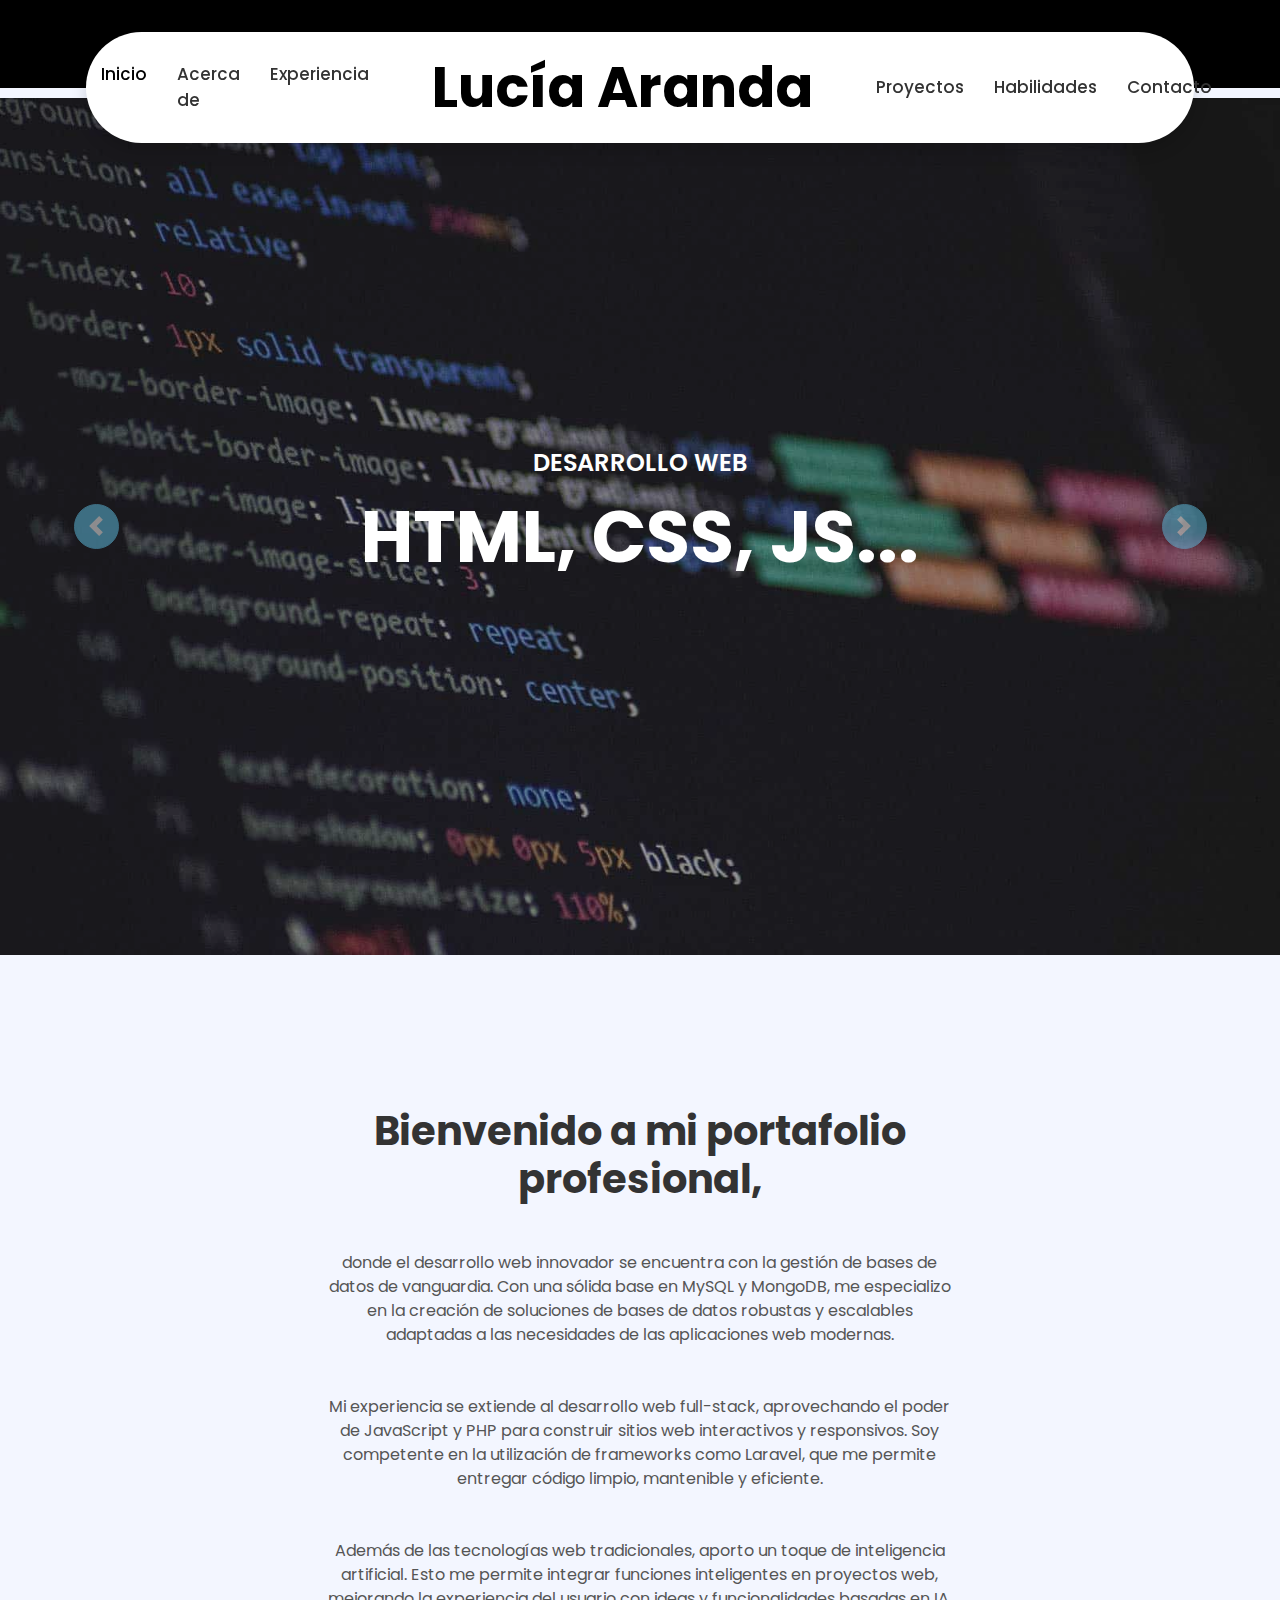
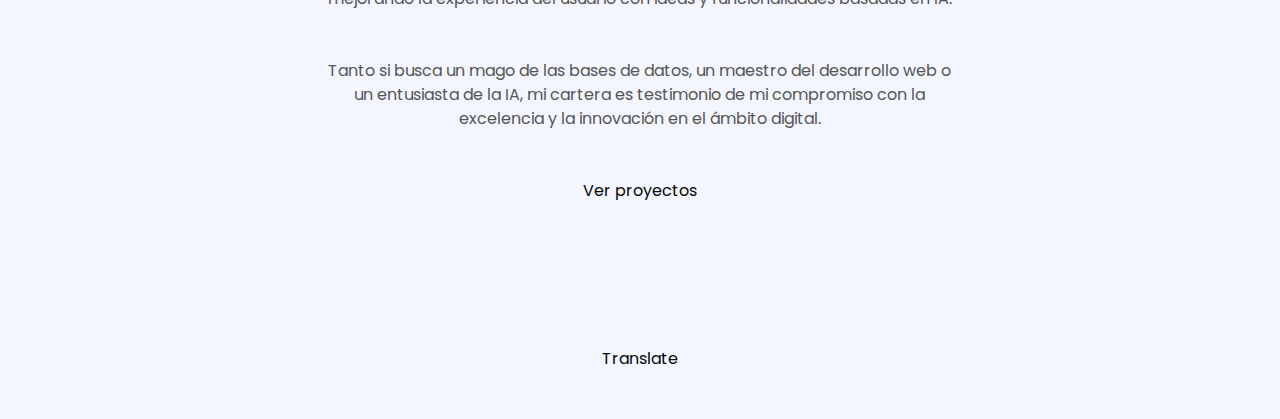
==== commit e1d20b46: "Update index.html" ====
--- a/index.html
+++ b/index.html
@@ -125,6 +125,8 @@
         </div>
     </div>
     <!-- Contact End -->
+
+<p class="position-relative text-center mb-5"><a href="https://lucia-aranda.github.io/portfolio/index.html">Translate</p>
     
     <!-- Back to Top -->
     <a href="#" class="btn btn-secondary px-2 back-to-top"><i class="fa fa-angle-double-up"></i></a>
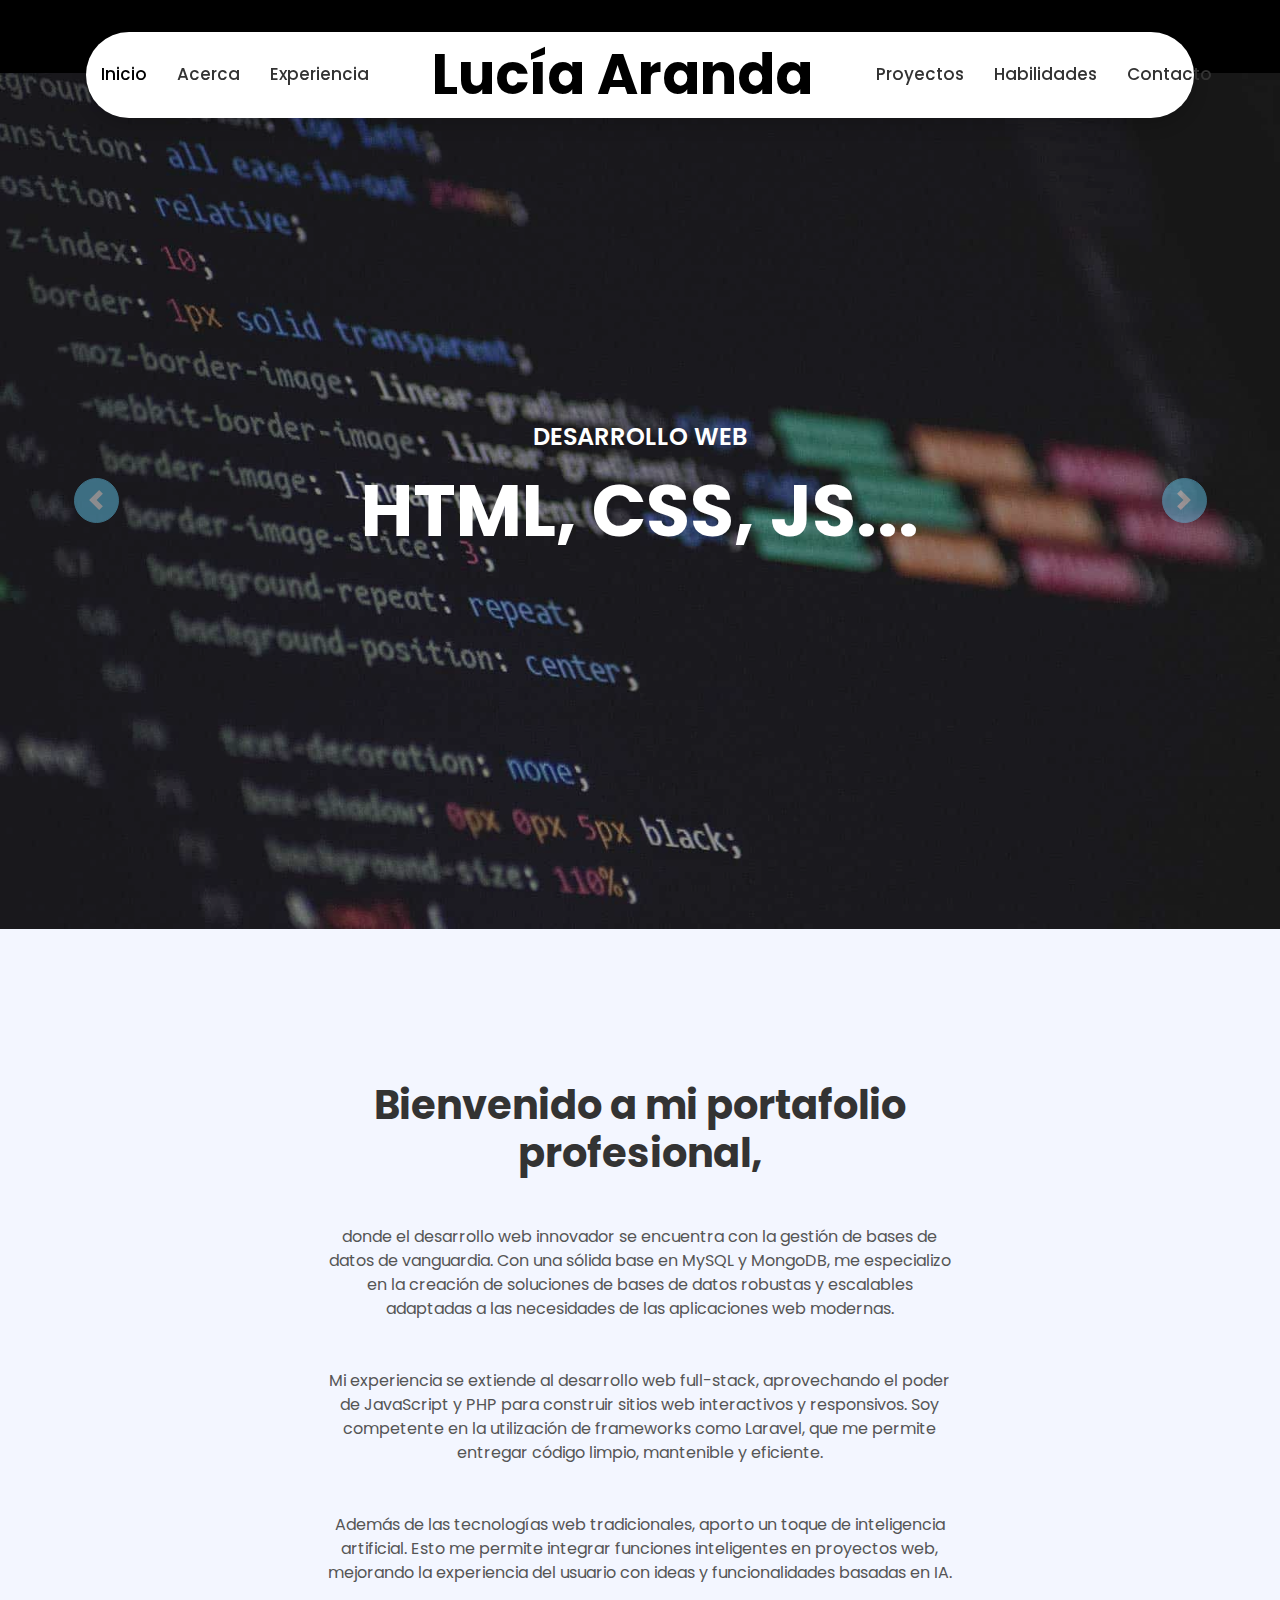
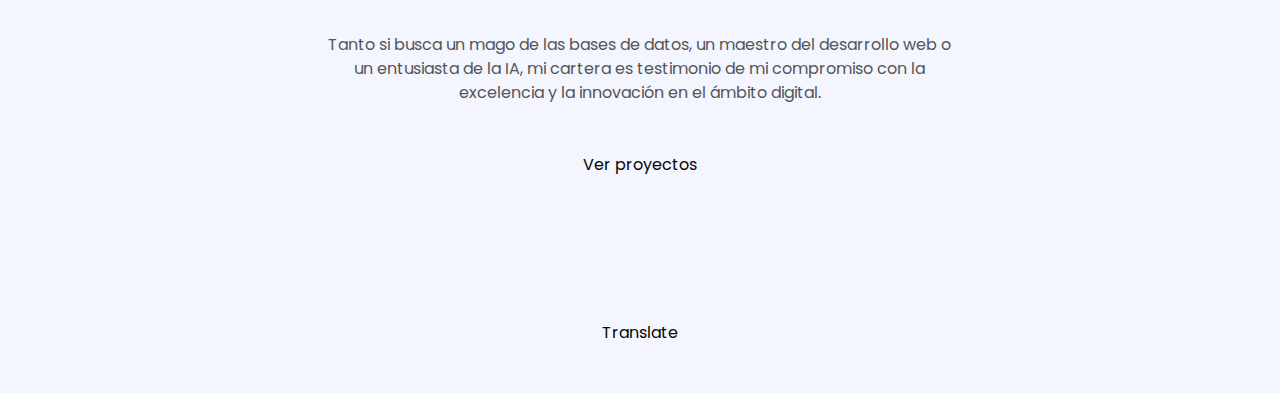
==== commit 2928d2d2: "Update index.html" ====
--- a/index.html
+++ b/index.html
@@ -52,7 +52,7 @@
                 <div class="collapse navbar-collapse justify-content-between" id="navbarCollapse">
                     <div class="navbar-nav ml-auto py-0">
                         <a href="index.html" class="nav-item nav-link active">Inicio</a>
-                        <a href="acerca.html" class="nav-item nav-link">Acerca de</a>
+                        <a href="acerca.html" class="nav-item nav-link">Acerca</a>
                         <a href="experiencia.html" class="nav-item nav-link">Experiencia</a>
                     </div>
                     <a href="index.html" class="navbar-brand mx-5 d-none d-lg-block">
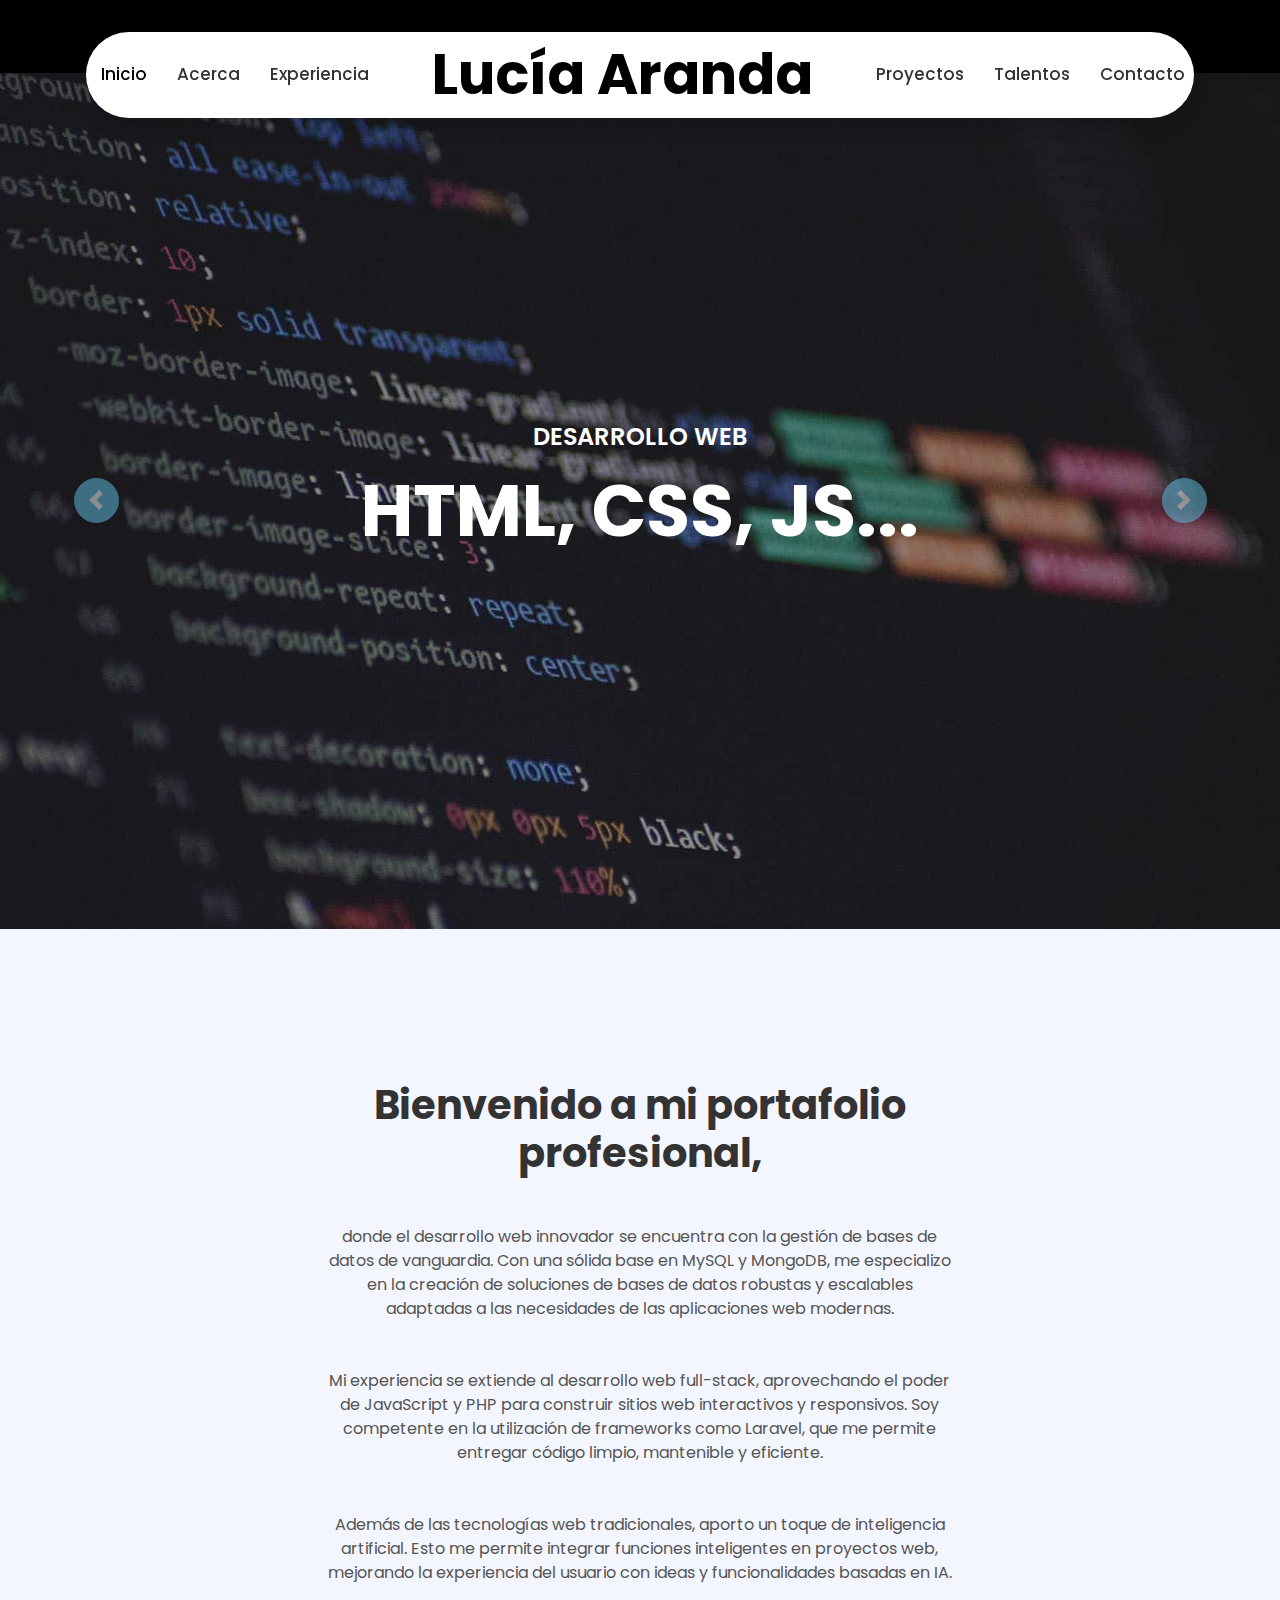
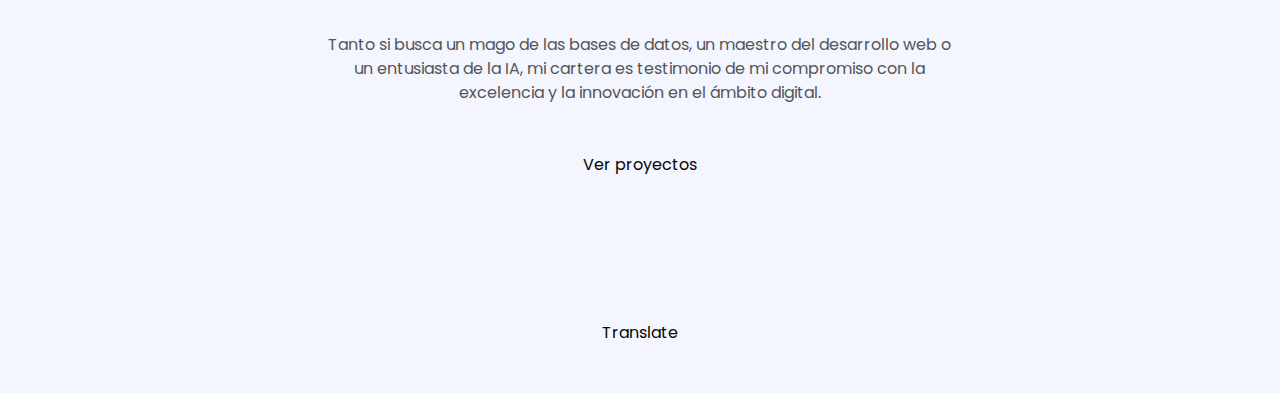
==== commit f139c495: "Update index.html" ====
--- a/index.html
+++ b/index.html
@@ -60,7 +60,7 @@
                     </a>
                     <div class="navbar-nav mr-auto py-0">
                         <a href="proyectos.html" class="nav-item nav-link">Proyectos</a>
-                        <a href="habilidades.html" class="nav-item nav-link">Habilidades</a>
+                        <a href="talentos.html" class="nav-item nav-link">Talentos</a>
                         <a href="contacto.html" class="nav-item nav-link">Contacto</a>
                     </div>
                 </div>
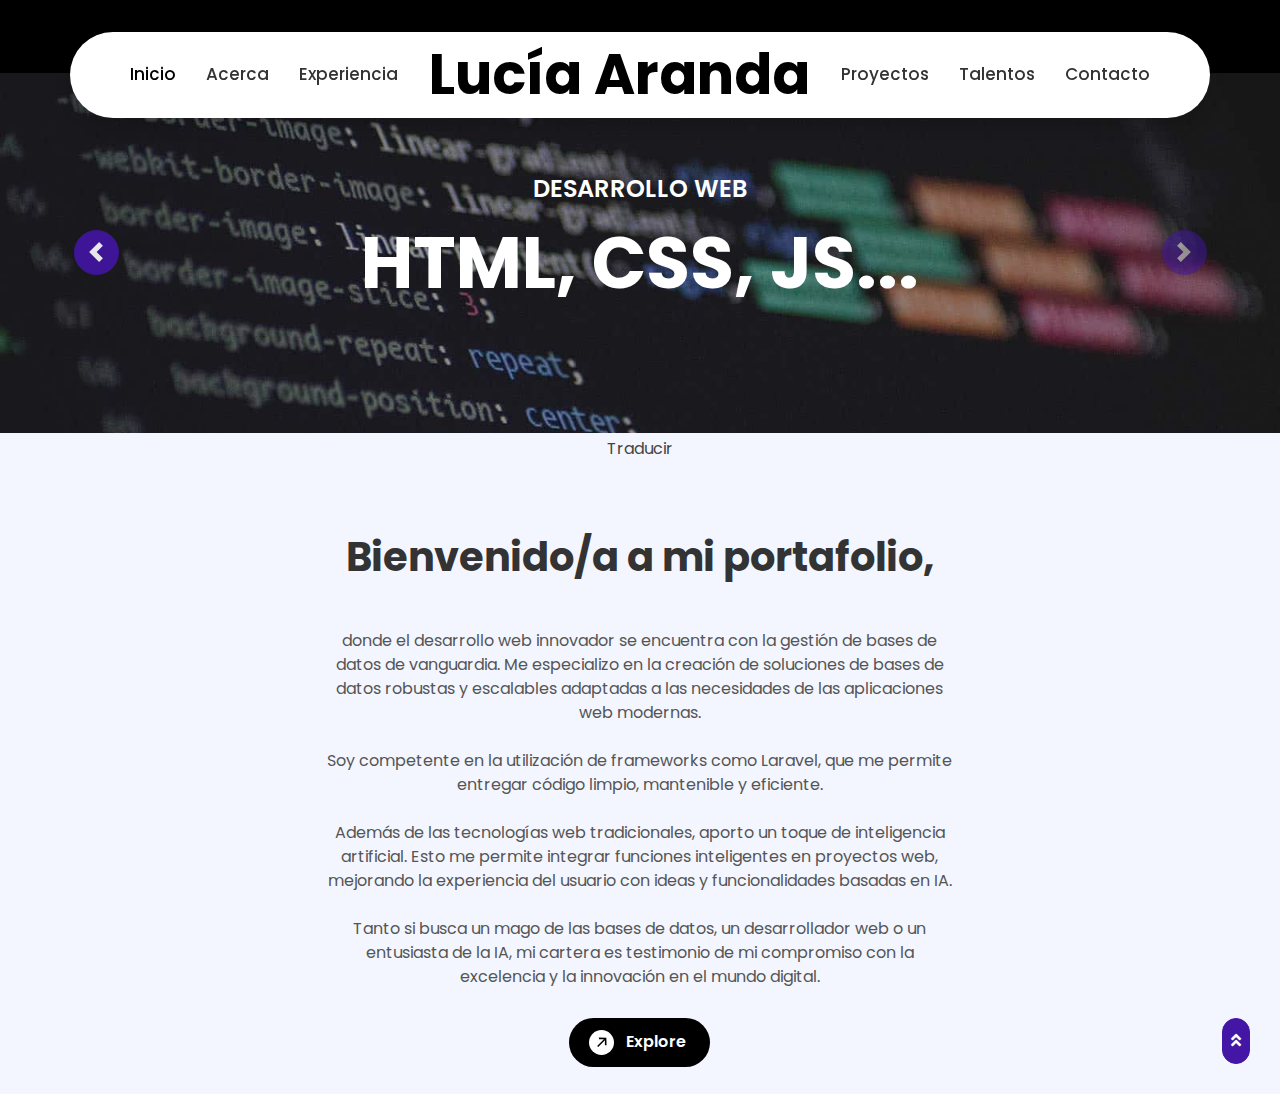
==== commit bbd32fdf: "Update index.html" ====
--- a/index.html
+++ b/index.html
@@ -41,7 +41,7 @@
 
     <!-- Navbar Start -->
     <div class="container-fluid position-relative nav-bar p-0">
-        <div class="container-lg position-relative p-0 px-lg-3" style="z-index: 9;">
+        <div class="container-lg position-relative p-0 px-lg-0" style="z-index: 9;">
             <nav class="navbar navbar-expand-lg bg-white navbar-light shadow p-lg-0">
                 <a href="index.html" class="navbar-brand d-block d-lg-none">
                    
@@ -55,7 +55,7 @@
                         <a href="acerca.html" class="nav-item nav-link">Acerca</a>
                         <a href="experiencia.html" class="nav-item nav-link">Experiencia</a>
                     </div>
-                    <a href="index.html" class="navbar-brand mx-5 d-none d-lg-block">
+                    <a href="index.html" class="navbar-brand mx-3 d-none d-lg-block">
                         <h1 class="m-0 display-4 text-primary">Lucía Aranda</h1>
                     </a>
                     <div class="navbar-nav mr-auto py-0">
@@ -69,13 +69,12 @@
     </div>
     <!-- Navbar End -->
 
-
     <!-- Carousel Start -->
-    <div class="container-fluid p-0 mb-2 pb-5">
+    <div class="container-fluid p-0 mb-0 pb-1">
         <div id="header-carousel" class="carousel slide" data-ride="carousel">
             <div class="carousel-inner">
                 <div class="carousel-item active">
-                    <img class="w-100" src="img/carousel-1.jpg" alt="Image">
+                    <img class="w-100" src="img/carousel-1.jpg" alt="Image" style="max-height: 360px; object-fit: cover; width: 100%;">
                     <div class="carousel-caption d-flex flex-column align-items-center justify-content-center">
                         <div class="p-3" style="max-width: 900px;">
                             <h4 class="text-white text-uppercase mb-md-3">Desarrollo web</h4>
@@ -84,11 +83,11 @@
                     </div>
                 </div>
                 <div class="carousel-item">
-                    <img class="w-100" src="img/carousel-2.jpg" alt="Image">
+                    <img class="w-100" src="img/carousel-2.jpg" alt="Image" style="max-height: 360px; object-fit: cover; width: 100%;">
                     <div class="carousel-caption d-flex flex-column align-items-center justify-content-center">
                         <div class="p-3" style="max-width: 900px;">
-                            <h4 class="text-white text-uppercase mb-md-3">Gestión de bases de datos</h4>
-                            <h1 class="display-3 text-white mb-md-4">SQL, Mongo y más.</h1>
+                            <h4 class="text-white text-uppercase mb-md-3">Administración de base de datos</h4>
+                            <h1 class="display-3 text-white mb-md-4">SQL and MongoDB.</h1>
                         </div>
                     </div>
                 </div>
@@ -107,26 +106,41 @@
     </div>
     <!-- Carousel End -->
 
-      <!-- Contact Start -->
-    <div class="container-fluid py-5">
+    <!-- Translate button -->
+    <p class="text-center mb-0"><a style="color:rgb(68, 68, 68);" href="https://lucia-aranda.github.io/portafolio/index.html">Traducir</a></p>
+
+      <!-- Index Start -->
+    <div id="bubble-container">
+        <script src="script.js"></script>
+    <div class="container-fluid py-4">
         <div class="container py-5">
             <div class="row justify-content-center">
-                <div class="col-lg-7">
-                    <h1 class="position-relative text-center mb-5">Bienvenido a mi portafolio profesional,</h1>
+                <div class="col-lg-7" style="margin-bottom: -40px;">
+                    <h1 class="position-relative text-center mb-5">Bienvenido/a a mi portafolio,</h1>
                     <center>
-                    <p class="position-relative text-center mb-5">donde el desarrollo web innovador se encuentra con la gestión de bases de datos de vanguardia. Con una sólida base en MySQL y MongoDB, me especializo en la creación de soluciones de bases de datos robustas y escalables adaptadas a las necesidades de las aplicaciones web modernas.</p>
-                    <p class="position-relative text-center mb-5">Mi experiencia se extiende al desarrollo web full-stack, aprovechando el poder de JavaScript y PHP para construir sitios web interactivos y responsivos. Soy competente en la utilización de frameworks como Laravel, que me permite entregar código limpio, mantenible y eficiente.</p>
-                    <p class="position-relative text-center mb-5">Además de las tecnologías web tradicionales, aporto un toque de inteligencia artificial. Esto me permite integrar funciones inteligentes en proyectos web, mejorando la experiencia del usuario con ideas y funcionalidades basadas en IA.</p>
-                    <p class="position-relative text-center mb-5">Tanto si busca un mago de las bases de datos, un maestro del desarrollo web o un entusiasta de la IA, mi cartera es testimonio de mi compromiso con la excelencia y la innovación en el ámbito digital.</p>
-                    <p class="position-relative text-center mb-5"><a href="https://lucia-aranda.github.io/portfolio/projects.html">Ver proyectos</p>
+                    <p class="position-relative text-center mb-4">donde el desarrollo web innovador se encuentra con la gestión de bases de datos de vanguardia. Me especializo en la creación de soluciones de bases de datos robustas y escalables adaptadas a las necesidades de las aplicaciones web modernas.</p>
+                    <p class="position-relative text-center mb-4">Soy competente en la utilización de frameworks como Laravel, que me permite entregar código limpio, mantenible y eficiente.</p>
+                    <p class="position-relative text-center mb-4">Además de las tecnologías web tradicionales, aporto un toque de inteligencia artificial. Esto me permite integrar funciones inteligentes en proyectos web, mejorando la experiencia del usuario con ideas y funcionalidades basadas en IA.</p>
+                    <p class="position-relative text-center mb-4">Tanto si busca un mago de las bases de datos, un desarrollador web o un entusiasta de la IA, mi cartera es testimonio de mi compromiso con la excelencia y la innovación en el mundo digital.</p>
+                    <a style="--clr: black; text-decoration: none; margin-top: 5px; margin-bottom: -5px;" class="button" href="https://lucia-aranda.github.io/portafolio/proyectos.html">
+                        <span class="button__icon-wrapper">
+                            <svg width="10" class="button__icon-svg" xmlns="http://www.w3.org/2000/svg" fill="none" viewBox="0 0 14 15">
+                                <path fill="currentColor" d="M13.376 11.552l-.264-10.44-10.44-.24.024 2.28 6.96-.048L.2 12.56l1.488 1.488 9.432-9.432-.048 6.912 2.304.024z"></path>
+                            </svg>
+                            
+                            <svg class="button__icon-svg  button__icon-svg--copy" xmlns="http://www.w3.org/2000/svg" width="10" fill="none" viewBox="0 0 14 15">
+                                <path fill="currentColor" d="M13.376 11.552l-.264-10.44-10.44-.24.024 2.28 6.96-.048L.2 12.56l1.488 1.488 9.432-9.432-.048 6.912 2.304.024z"></path>
+                            </svg>
+                        </span>
+                        Explore
+                    </a>
                     </center>
                 </div>
             </div>
         </div>
     </div>
-    <!-- Contact End -->
-
-<p class="position-relative text-center mb-5"><a href="https://lucia-aranda.github.io/portfolio/index.html">Translate</p>
+    </div>
+    <!-- Index End -->
     
     <!-- Back to Top -->
     <a href="#" class="btn btn-secondary px-2 back-to-top"><i class="fa fa-angle-double-up"></i></a>
@@ -147,6 +161,31 @@
 
     <!-- Template Javascript -->
     <script src="js/main.js"></script>
+
+    <!-- Smooth Scroll Down -->
+    <script>
+        window.onload = function() {
+            window.scrollTo({
+                top: document.body.scrollHeight,
+                behavior: 'smooth'
+            });
+        };
+    </script> 
+    
+    <!-- Cursor Bubbles -->
+    <script>
+    document.addEventListener('mousemove', function(e) {
+        const bubble = document.createElement('div');
+        bubble.classList.add('bubble');
+        bubble.style.left = `${e.pageX}px`;
+        bubble.style.top = `${e.pageY}px`;
+        document.getElementById('bubble-container').appendChild(bubble);
+
+        setTimeout(() => {
+            bubble.remove();
+        }, 1000);
+    });
+    </script>
 </body>
 
 </html>
--- a/css/style.css
+++ b/css/style.css
@@ -2403,44 +2403,44 @@
 
 .btn-primary:not(:disabled):not(.disabled):active:focus, .btn-primary:not(:disabled):not(.disabled).active:focus,
 .show > .btn-primary.dropdown-toggle:focus {
-  box-shadow: 0 0 0 0.2rem rgba(210, 132, 157, 0.5);
+  box-shadow: 0 0 0 0.2rem #4316a5;
 }
 
 .btn-secondary {
   color: #212529;
-  background-color: #62C3E7;
-  border-color: #62C3E7;
+  background-color: #4316a5;
+  border-color: #4316a5;
 }
 
 .btn-secondary:hover {
   color: #212529;
-  background-color: #41b6e2;
-  border-color: #36b2e0;
+  background-color: #420e76;
+  border-color: #420e76;
 }
 
 .btn-secondary:focus, .btn-secondary.focus {
   color: #212529;
-  background-color: #41b6e2;
-  border-color: #36b2e0;
-  box-shadow: 0 0 0 0.2rem rgba(88, 171, 203, 0.5);
+  background-color: #4316a5;
+  border-color: #4316a5;
+  box-shadow: 0 0 0 0.2rem #2f0e76;
 }
 
 .btn-secondary.disabled, .btn-secondary:disabled {
   color: #212529;
-  background-color: #62C3E7;
-  border-color: #62C3E7;
+  background-color: #420e76;
+  border-color: #420e76;
 }
 
 .btn-secondary:not(:disabled):not(.disabled):active, .btn-secondary:not(:disabled):not(.disabled).active,
 .show > .btn-secondary.dropdown-toggle {
-  color: #fff;
-  background-color: #36b2e0;
-  border-color: #2baedf;
+  color: #ffffff;
+  background-color: #4316a5;
+  border-color: #4316a5;
 }
 
 .btn-secondary:not(:disabled):not(.disabled):active:focus, .btn-secondary:not(:disabled):not(.disabled).active:focus,
 .show > .btn-secondary.dropdown-toggle:focus {
-  box-shadow: 0 0 0 0.2rem rgba(88, 171, 203, 0.5);
+  box-shadow: 0 0 0 0.2rem #2f0e76;
 }
 
 .btn-success {
@@ -9953,7 +9953,7 @@
   display: flex;
   align-items: center;
   justify-content: center;
-  color: #000000;
+  color: #4316a5;
   background: #FFFFFF;
   border-radius: 60px;
   font-size: 30px;
@@ -9996,7 +9996,7 @@
 }
 
 .product-item:hover {
-  background: #62C3E7 !important;
+  background: #62C3E9 !important;
 }
 
 .product-item:hover h5 {
@@ -10130,7 +10130,7 @@
 }
 
 .testimonial-carousel .owl-dot.active {
-  background: #62C3E7;
+  background: #4316a5;
 }
 
 .contact-form .help-block ul {
@@ -10144,3 +10144,493 @@
     border-right: none !important;
   }
 }
+
+/* explore button start */
+.button {
+  line-height: 1;
+  text-decoration: none;
+  display: inline-flex;
+  align-items: center;
+  gap: .75rem;
+  background-color: var(--clr);
+  color: #fff;
+  border-radius: 10rem;
+  font-weight: 600;
+  padding: .75rem 1.5rem;
+  padding-left: 20px;
+  white-space: nowrap;
+  overflow: hidden;
+  text-overflow: ellipsis;
+  transition: background-color .3s;
+  }
+
+  .button__icon-wrapper {
+  flex-shrink: 0;
+  width: 25px;
+  height: 25px;
+  position: relative;
+  color: var(--clr);
+  background-color: #fff;
+  border-radius: 50%;
+  display: grid;
+  place-items: center;
+  overflow: hidden;
+  }
+
+  .button:hover {
+  background-color: #4316a5;
+  color: white;
+  }
+
+  .button:hover .button__icon-wrapper {
+  color: #050505;
+  }
+
+  .button__icon-svg--copy {
+  position: absolute;
+  transform: translate(-150%, 150%);
+  }
+
+  .button:hover .button__icon-svg:first-child {
+  transition: transform .3s ease-in-out;
+  transform: translate(150%, -150%);
+  }
+
+  .button:hover .button__icon-svg--copy {
+  transition: transform .3s ease-in-out .1s;
+  transform: translate(0);
+  }
+  /* explore button end */
+
+  /* cursor bubbles start */
+  #bubble-container {
+      top: 0;
+      left: 0;
+      width: 100%;
+      height: 100%;
+      overflow: hidden;
+  }
+
+  .bubble {
+      position: absolute;
+      width: 10px;
+      height: 10px;
+      background: radial-gradient(circle, #00000000 50%, black 50%);
+      border-radius: 50%;
+      pointer-events: none;
+      animation: fadeOut 1s forwards;
+  }
+
+  @keyframes fadeOut {
+      to {
+          opacity: 0;
+          transform: scale(0);
+      }
+  }
+  /* cursor bubbles end */
+
+   /* Social media buttons start */
+   .social-links,.flex-center {
+    display: flex;
+    justify-content: center;
+    align-items: center;
+    }
+
+    .social-btn {
+    cursor: pointer;
+    height: 50px;
+    width: 50px;
+    font-family: 'Titillium Web', sans-serif;
+    border-radius: 10px;
+    background: rgb(0, 0, 0);
+    margin: 5px;
+    transition: 0.3s;
+    justify-content: center;
+    fill: rgb(255, 255, 255);
+    box-shadow: 0 10px 10px rgba(0, 0, 0, 0.1);
+    }
+
+    .social-btn svg {
+    height: 24px;
+    width: 24px;
+    }
+
+    .social-btn span {
+    width: 0px;
+    overflow: hidden;
+    transition: 0.3s;
+    text-align: center;
+    margin-left: 1px;
+    }
+
+    .social-btn:hover {
+    width: 150px;
+    border-radius: 5px;
+    }
+
+    #upwork:hover {
+    background-color: #3ca413; 
+    color: white;
+    }
+
+    #upwork:hover svg {
+    fill: #fff; /* SVG color on hover */
+    }
+
+    #linkedin:hover {
+    background-color: #0d6c99;
+    color: white;
+    }
+
+    #linkedin:hover svg {
+    fill: #fff; /* SVG color on hover */
+    }
+
+    #whatsapp:hover {
+    background-color: #128c7e;
+    color: white;
+    }
+
+    #whatsapp:hover svg {
+    fill: #fff; /* SVG color on hover */
+    }
+
+    #github:hover {
+    background-color: #6329c0;
+    color: white;
+    }
+
+    #github:hover svg {
+    fill: #fff; /* SVG color on hover */
+    }
+
+    #indeed:hover {
+    background-color: #2164f3 ;
+    color: white;
+    }
+
+    #indeed:hover svg {
+    fill: #fff; /* SVG color on hover */
+    }
+
+    #fiverr:hover {
+    background-color: #0ec067;
+    color: white;
+    }
+
+    #fiverr:hover svg {
+    fill: #fff; /* SVG color on hover */
+    }
+
+    #email:hover {
+    background-color: #f52c11;
+    color: white;
+    }
+
+    #email:hover svg {
+    fill: #fff; /* SVG color on hover */
+    }
+
+    .social-btn:hover span {
+    padding: 2px;
+    width: 80px;
+    }
+    /* Social media buttons end */
+
+    /* Card style start */
+    .card-container {
+      width: 300px;
+      height: 300px;
+      position: relative;
+      border-radius: 10px;
+      }
+  
+      .card-container::before {
+      content: "";
+      z-index: -1;
+      position: absolute;
+      inset: 0;
+      background: linear-gradient(-45deg, #707070 0%, #707070 100% );
+      transform: translate3d(0, 0, 0) scale(0.95);
+      filter: blur(20px);
+      }
+  
+      .card {
+      width: 100%;
+      height: 100%;
+      border-radius: inherit;
+      overflow: hidden;
+      border: none;
+      }
+  
+      .card .img-content {
+      width: 100%;
+      height: 100%;
+      display: flex;
+      align-items: center;
+      justify-content: center;
+      background: linear-gradient(-45deg, #707070 0%, #707070 100% );
+      transition: scale 0.6s, rotate 0.6s, filter 1s;
+      }
+  
+      .card .img-content svg {
+      width: 50px;
+      height: 50px;
+      fill: #2c2c2c;
+      transition: all 0.6s cubic-bezier(0.23, 1, 0.320, 1);
+      }
+  
+      .card .content {
+      position: absolute;
+      top: 0;
+      left: 0;
+      width: 100%;
+      height: 100%;
+      display: flex;
+      flex-direction: column;
+      justify-content: center;
+      gap: 10px;
+      color: #2c2c2c;
+      padding: 20px 24px;
+      line-height: 1.5;
+      border-radius: 5px;
+      opacity: 0;
+      pointer-events: none;
+      transform: translateY(50px);
+      transition: all 0.6s cubic-bezier(0.23, 1, 0.320, 1);
+      }
+  
+      .card .content .heading {
+      font-size: 32px;
+      font-weight: 700;
+      }
+  
+      .card:hover .content {
+      opacity: 1;
+      transform: translateY(0);
+      }
+  
+      .card:hover .img-content {
+      filter: blur(7px);
+      }
+  
+      .card:hover .img-content svg {
+      fill: transparent;
+      }
+      /* Card style end */
+  
+      /* Words start*/
+      .word-container {
+          width: 50%;
+          height: 50%;
+      }
+  
+      .word {
+          position: absolute;
+          font-size: 12px;
+          font-weight: normal;
+          color: #aaaaaa;
+      }
+  
+      .highlight {
+          font-size: 20px;
+          font-weight: bold;
+          color: #fff;
+      }
+  
+      /* Posiciones aleatorias */
+      /* MongoDB */
+      .word:nth-child(1) { top: 10%; left: 30%; }
+      /* Testing */
+      .word:nth-child(2) { top: 30%; left: 20%; }
+      /* MySQL */
+      .word:nth-child(3) { top: 50%; left: 16%; }
+      /* HTML */
+      .word:nth-child(4) { top: 72%; left: 52%; }
+      /* JavaScript */
+      .word:nth-child(5) { top: 20%; left: 70%; }
+      /* Css */
+      .word:nth-child(6) { top: 40%; left: 74%; }
+      /* Python */
+      .word:nth-child(7) { top: 69%; left: 18%; }
+      /* Adobe */
+      .word:nth-child(8) { top: 80%; left: 75%; }
+      /* Android Studio */
+      .word:nth-child(9) { top: 86%; left: 43%; }
+      /* Arduino */
+      .word:nth-child(10) { top: 60%; left: 60%; }
+      /* C++ */
+      .word:nth-child(11) { top: 50%; left: 85%; }
+      /* Flutter */
+      .word:nth-child(12) { top: 30%; left: 60%; }
+      /* Git */
+      .word:nth-child(13) { top: 20%; left: 17%; }
+      /* Java */
+      .word:nth-child(14) { top: 40%; left: 10%; }
+      /* Laravel */
+      .word:nth-child(15) { top: 70%; left: 77%; }
+      /* React Native */
+      .word:nth-child(16) { top: 80%; left: 10%; }
+      /* Words end*/
+  
+      /* Card Information start */ 
+      .project-info {
+      padding: 100px 40px;
+      display: flex;
+      flex-direction: column;
+      gap: 20px;
+      position: relative;
+      top: -35px;
+      }
+  
+      .project-title {
+      font-weight: 500;
+      font-size: 1.4em;
+      overflow: hidden;
+      text-overflow: ellipsis;
+      white-space: nowrap;
+      text-align: center;
+      color: black;
+      }
+  
+      .lighter {
+      font-size: 0.9em;
+      text-align: center;
+      }
+  
+      .flex {
+      justify-content: space-between;
+      text-align: center;
+      }
+  
+      .tag {
+      font-weight: lighter;
+      color: #4316a5;
+      text-align: right;
+      }
+  
+      .card {
+      background-color: white;
+      color: black;
+      width: 300px;
+      max-height: 300px;
+      border-radius: 8px;
+      box-shadow: rgba(50, 50, 93, 0.25) 0px 50px 100px -20px,
+          rgba(0, 0, 0, 0.3) 0px 30px 60px -30px;
+      }
+  
+      .card-img {
+      position: relative;
+      top: -20px;
+      height: 100px;
+      display: flex;
+      justify-content: center;
+      }
+  
+      .card-img a,
+      .card-img div {
+      height: 150px;
+      width: 90%;
+      object-fit: cover;
+      border-radius: 8px;
+      box-shadow: rgba(149, 157, 165, 0.2) 0px 8px 24px;
+      }
+  
+      .card-imgs {
+      transition: all 0.5s;
+      }
+      /* Card Information end */ 
+
+      /* Card experience start */
+    .card1 {
+      width: 300px;
+      height: 200px;
+      background-color: #000000;
+      background-image: linear-gradient(43deg, #420e76 0%, #230e76 46%, #000000 100%); 
+      border-radius: 8px;
+      color: white;
+      overflow: hidden;
+      position: relative;
+      transform-style: preserve-3d;
+      perspective: 1000px;
+      transition: all 0.5s cubic-bezier(0.23, 1, 0.320, 1);
+      cursor: pointer;
+      height: auto;
+      border: none;
+      }
+  
+      .card1-content {
+      padding: 20px;
+      position: relative;
+      z-index: 1;
+      display: flex;
+      flex-direction: column;
+      gap: 10px;
+      color: white;
+      align-items: center;
+      justify-content: center;
+      text-align: center;
+      height: 100%;
+      }
+  
+      .card1-content .card-title {
+      font-size: 15px;
+      font-weight: 700;
+      color: inherit;
+      text-transform: uppercase;
+      }
+  
+      .card1-content .card-para {
+      color: inherit;
+      opacity: 0.8;
+      font-size: 14px;
+      }
+  
+      .card1:hover {
+      transform: rotateY(10deg) rotateX(10deg) scale(1.05);
+      box-shadow: rgba(50, 50, 93, 0.25) 0px 50px 100px -20px,
+          rgba(0, 0, 0, 0.3) 0px 30px 60px -30px;
+      }
+  
+      .card1:before {
+      content: "";
+      position: absolute;
+      top: 0;
+      left: 0;
+      width: 100%;
+      height: 100%;
+      background: linear-gradient(transparent, rgba(0, 0, 0, 0.1));
+      transition: transform 0.5s cubic-bezier(0.23, 1, 0.320, 1);
+      z-index: 1;
+      }
+  
+      .card1:hover:before {
+      transform: translateX(-100%);
+      }
+  
+      .card1:after {
+      content: "";
+      position: absolute;
+      top: 0;
+      right: 0;
+      width: 100%;
+      height: 100%;
+      background: linear-gradient(transparent, rgba(0, 0, 0, 0.1));
+      transition: transform 0.5s cubic-bezier(0.23, 1, 0.320, 1);
+      z-index: 1;
+      }
+  
+      .card1:hover:after {
+      transform: translateX(100%);
+      }
+      /* Card experience start */
+  
+      /* Display three items start */
+      .container1 {
+      display: flex;
+      }
+  
+      .item1 {
+      margin: 10px;
+      }
+      /* Display three items end */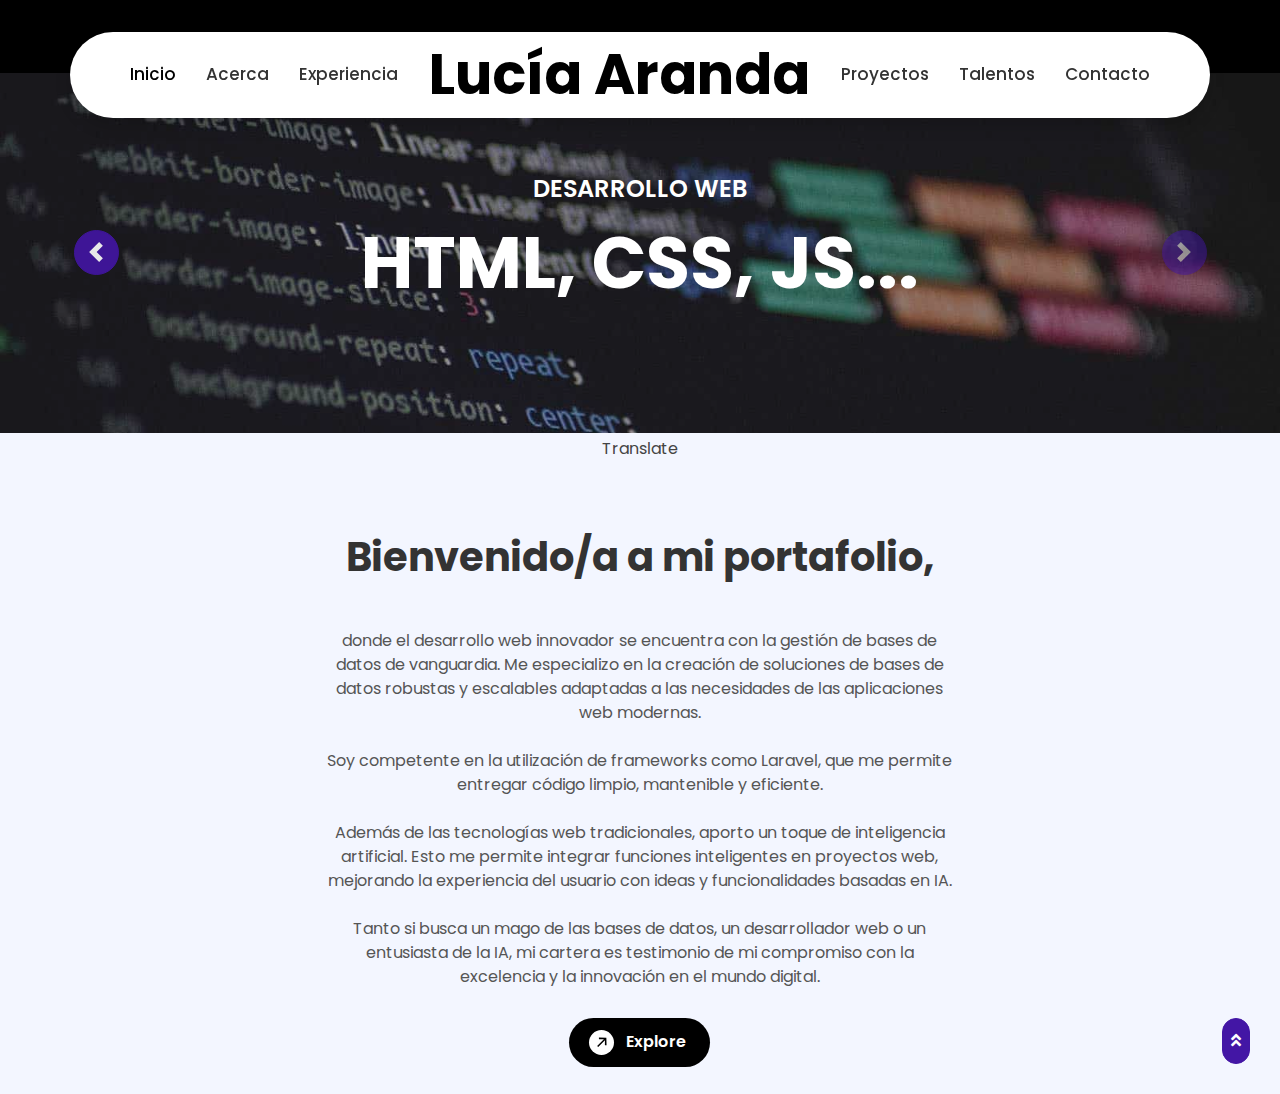
==== commit 6202496c: "Update index.html" ====
--- a/index.html
+++ b/index.html
@@ -107,7 +107,7 @@
     <!-- Carousel End -->
 
     <!-- Translate button -->
-    <p class="text-center mb-0"><a style="color:rgb(68, 68, 68);" href="https://lucia-aranda.github.io/portafolio/index.html">Traducir</a></p>
+    <p class="text-center mb-0"><a style="color:rgb(68, 68, 68);" href="https://lucia-aranda.github.io/portfolio/index.html">Translate</a></p>
 
       <!-- Index Start -->
     <div id="bubble-container">
